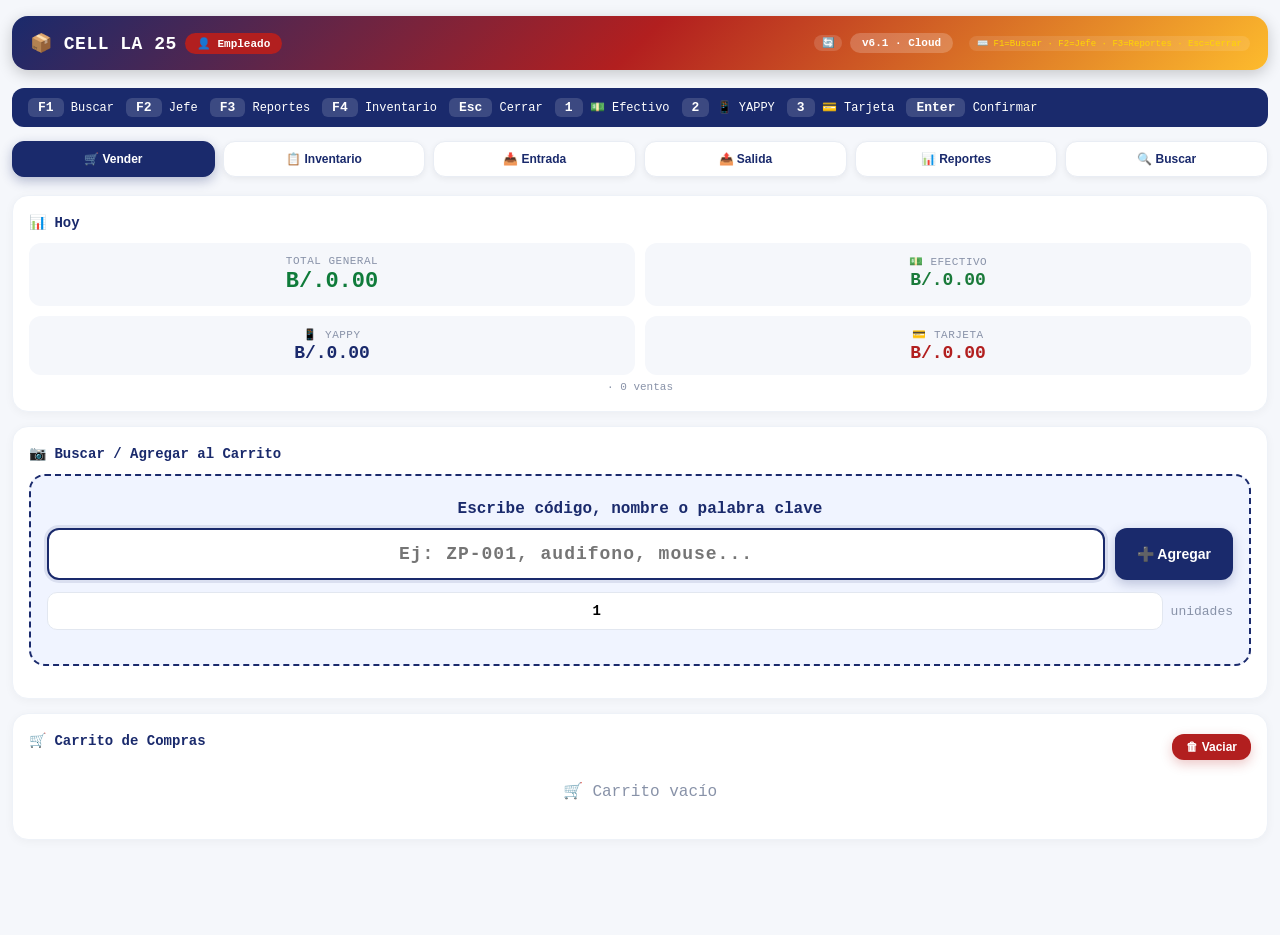
==== index.html @ b4113fc0 "Update print statement from 'Hello' to 'Goodbye'" ====
<!DOCTYPE html>
<html lang="es">
<head>
    <meta charset="UTF-8" />
    <meta name="viewport" content="width=device-width, initial-scale=1.0, maximum-scale=1.0, user-scalable=yes" />
    <title>CELL LA 25 - Sistema de Inventario</title>
    <link rel="stylesheet" href="style.css" />
</head>
<body>

    <div class="header">
        <div style="display:flex;align-items:center;flex-wrap:wrap;">
            <h1>📦 CELL LA 25</h1>
            <span class="mode-badge" id="modeBadge" onclick="toggleModo()">👤 Empleado</span>
        </div>
        <div style="display:flex;align-items:center;gap:8px;">
            <span class="sync-status" id="syncStatus">🔄</span>
            <span class="badge">v6.1 · Cloud</span>
            <span class="shortcuts-hint">⌨️ F1=Buscar · F2=Jefe · F3=Reportes · Esc=Cerrar</span>
        </div>
    </div>

    <!-- Shortcuts help -->
    <div class="shortcuts-help" id="shortcutsHelp">
        <span><span class="key">F1</span> Buscar</span>
        <span><span class="key">F2</span> Jefe</span>
        <span><span class="key">F3</span> Reportes</span>
        <span><span class="key">F4</span> Inventario</span>
        <span><span class="key">Esc</span> Cerrar</span>
        <span><span class="key">1</span> 💵 Efectivo</span>
        <span><span class="key">2</span> 📱 YAPPY</span>
        <span><span class="key">3</span> 💳 Tarjeta</span>
        <span><span class="key">Enter</span> Confirmar</span>
    </div>

    <div class="nav" id="mainNav">
        <button class="active" data-panel="panel-venta">🛒 Vender</button>
        <button data-panel="panel-inventario">📋 Inventario</button>
        <button data-panel="panel-entrada">📥 Entrada</button>
        <button data-panel="panel-salida">📤 Salida</button>
        <button data-panel="panel-reportes">📊 Reportes</button>
        <button data-panel="panel-buscar">🔍 Buscar</button>
    </div>

    <div class="toast" id="toast"></div>

    <!-- ====== TICKETS ====== -->
    <div class="ticket" id="ticket">
        <div id="ticketContent">
            <div class="center">
                <div class="titulo-principal">COMPROBANTE AUXILIAR</div>
                <div class="titulo-principal">DE FACTURA ELECTRÓNICA</div>
                <div style="font-size:13px;font-weight:700;margin-top:2px;">FACTURA DE OPERACIÓN INTERNA</div>
                <div style="font-size:16px;font-weight:700;margin-top:4px;">CELL LA 25</div>
                <div class="small">URB. NUEVO TOCUMEN,</div>
                <div class="small">CARRET. INTERAMERICANA</div>
                <div class="small">P.H. LA 25 PLAZA, LOCAL A 10.</div>
                <div class="small ruc-line">RUC: E-8-166991 DV: 41</div>
            </div>
            <div class="line"></div>
            <div class="fila"><span class="izq">Tipo cliente:</span><span class="der">Consumidor final</span></div>
            <div class="fila"><span class="izq">Nombre:</span><span class="der" id="ticketCliente">Consumidor Final</span></div>
            <div class="line"></div>
            <div class="fila"><span class="izq">No.</span><span class="der" id="ticketNo">2222/002</span></div>
            <div class="fila"><span class="izq">Sucursal/Punto:</span><span class="der">28</span></div>
            <div class="fila"><span class="izq">Fecha:</span><span class="der" id="ticketFecha"></span></div>
            <div class="fila"><span class="izq">Hora:</span><span class="der" id="ticketHora"></span></div>
            <div class="line"></div>
            <div id="ticketItems"></div>
            <div class="line"></div>
            <div class="fila" style="font-weight:700;font-size:15px;"><span class="izq">SUBTOTAL</span><span class="der" id="ticketSubtotal">B/.0.00</span></div>
            <div class="fila impuesto-line"><span id="ticketImpuestoLabel">Impuesto 7.00%</span><span id="ticketImpuesto">B/.0.00</span></div>
            <div class="line-doble"></div>
            <div class="fila total"><span class="izq">TOTAL</span><span class="der" id="ticketTotal">B/.0.00</span></div>
            <div class="line"></div>
            <div class="fila"><span class="izq" id="ticketPagoLabel">EFECTIVO</span><span class="der" id="ticketPagoMonto">B/.0.00</span></div>
            <div class="line"></div>
            <div class="gracias">Gracias por su visita！</div>
        </div>
    </div>

    <!-- TICKET RESPALDO -->
    <div class="ticket" id="ticketRespaldo">
        <div id="ticketRespaldoContent">
            <div class="center">
                <div class="titulo-principal">COMPROBANTE AUXILIAR</div>
                <div class="titulo-principal">DE FACTURA ELECTRÓNICA</div>
                <div style="font-size:13px;font-weight:700;margin-top:2px;">FACTURA DE OPERACIÓN INTERNA</div>
                <div style="font-size:16px;font-weight:700;margin-top:4px;">CELL LA 25</div>
                <div class="small">URB. NUEVO TOCUMEN,</div>
                <div class="small">CARRET. INTERAMERICANA</div>
                <div class="small">P.H. LA 25 PLAZA, LOCAL A 10.</div>
                <div class="small ruc-line">RUC: E-8-166991 DV: 41</div>
            </div>
            <div class="line"></div>
            <div class="fila"><span class="izq">Tipo cliente:</span><span class="der">Consumidor final</span></div>
            <div class="fila"><span class="izq">Nombre:</span><span class="der" id="ticketRespaldoCliente">Consumidor Final</span></div>
            <div class="line"></div>
            <div class="fila"><span class="izq">No.</span><span class="der" id="ticketRespaldoNo">2222/002</span></div>
            <div class="fila"><span class="izq">Sucursal/Punto:</span><span class="der">28</span></div>
            <div class="fila"><span class="izq">Fecha:</span><span class="der" id="ticketRespaldoFecha"></span></div>
            <div class="fila"><span class="izq">Hora:</span><span class="der" id="ticketRespaldoHora"></span></div>
            <div class="line"></div>
            <div id="ticketRespaldoItems"></div>
            <div class="line"></div>
            <div class="fila" style="font-weight:700;font-size:15px;"><span class="izq">SUBTOTAL</span><span class="der" id="ticketRespaldoSubtotal">B/.0.00</span></div>
            <div class="fila impuesto-line"><span id="ticketRespaldoImpuestoLabel">Impuesto 7.00%</span><span id="ticketRespaldoImpuesto">B/.0.00</span></div>
            <div class="line-doble"></div>
            <div class="fila total"><span class="izq">TOTAL</span><span class="der" id="ticketRespaldoTotal">B/.0.00</span></div>
            <div class="line"></div>
            <div class="fila"><span class="izq" id="ticketRespaldoPagoLabel">EFECTIVO</span><span class="der" id="ticketRespaldoPagoMonto">B/.0.00</span></div>
            <div class="line"></div>
            <div class="gracias">Gracias por su visita！</div>
        </div>
    </div>

    <!-- ====== MODALES ====== -->
    <div class="modal-overlay" id="modalPago">
        <div class="modal">
            <h3>💳 Finalizar Compra</h3>
            <label>Selecciona el método de pago</label>
            <select id="pagoSelect">
                <option value="EFECTIVO">EFECTIVO</option>
                <option value="YAPPY">YAPPY</option>
                <option value="TARJETA DE CRÉDITO">TARJETA DE CRÉDITO</option>
            </select>
            <label>Impuesto (IVA)</label>
            <select id="tasaImpuestoSelect">
                <option value="0">0%</option>
                <option value="7" selected>7%</option>
            </select>
            <div style="margin-top:12px;padding:10px;background:#f5f7fb;border-radius:10px;">
                <div style="display:flex;justify-content:space-between;font-size:14px;">
                    <span>Total a pagar:</span>
                    <span id="modalTotalPago" style="font-weight:700;font-size:18px;">B/.0.00</span>
                </div>
                <div style="display:flex;justify-content:space-between;font-size:12px;color:#8892a8;margin-top:4px;">
                    <span>Artículos: <span id="modalCantidadItems">0</span></span>
                </div>
            </div>
            <div class="btn-group">
                <button class="btn btn-success" id="pagoConfirmar">✅ Confirmar Venta</button>
                <button class="btn btn-outline" id="pagoCancelar">Cancelar</button>
            </div>
            <div style="margin-top:10px;font-size:11px;color:#8892a8;text-align:center;">
                ⌨️ Presiona <strong>1</strong> (Efectivo) · <strong>2</strong> (YAPPY) · <strong>3</strong> (Tarjeta)
            </div>
        </div>
    </div>

    <div class="modal-overlay" id="modalEditar">
        <div class="modal">
            <h3>✏️ Editar Producto</h3>
            <label>Código</label>
            <input id="editCodigo" readonly style="background:#f0f2f6;">
            <label>Nombre</label>
            <input id="editNombre">
            <label>Precio (venta)</label>
            <input id="editPrecio" type="number" step="0.01">
            <label>Costo</label>
            <input id="editCosto" type="number" step="0.01">
            <label>Stock</label>
            <input id="editStock" type="number" step="1">
            <label>Stock Mínimo (Alerta)</label>
            <input id="editMinimo" type="number" step="1" value="3">
            <div class="btn-group">
                <button class="btn btn-success" id="editGuardar">💾 Guardar</button>
                <button class="btn btn-danger" id="editEliminar">🗑 Eliminar</button>
                <button class="btn btn-outline" id="editCancelar">Cancelar</button>
            </div>
        </div>
    </div>

    <div class="modal-overlay" id="modalAgregar">
        <div class="modal">
            <h3>➕ Agregar Producto</h3>
            <label>Código (deja vacío para auto-generar)</label>
            <input id="agregarCodigo" placeholder="Ej: 1234567890123 o ZP-999">
            <label>Nombre *</label>
            <input id="agregarNombre" placeholder="Nombre del producto">
            <label>Precio (venta) *</label>
            <input id="agregarPrecio" type="number" step="0.01" placeholder="0.00">
            <label>Costo *</label>
            <input id="agregarCosto" type="number" step="0.01" placeholder="0.00">
            <label>Stock *</label>
            <input id="agregarStock" type="number" step="1" placeholder="0">
            <label>Stock Mínimo (Alerta)</label>
            <input id="agregarMinimo" type="number" step="1" value="3">
            <div class="btn-group">
                <button class="btn btn-success" id="agregarGuardar">💾 Guardar</button>
                <button class="btn btn-outline" id="agregarCancelar">Cancelar</button>
            </div>
        </div>
    </div>

    <div class="modal-overlay" id="modalJefe">
        <div class="modal">
            <h3>🔐 Modo Jefe</h3>
            <label>Ingresa la contraseña</label>
            <input type="password" id="jefePassword" placeholder="Contraseña">
            <div class="btn-group">
                <button class="btn btn-success" id="jefeConfirmar">🔓 Desbloquear</button>
                <button class="btn btn-outline" id="jefeCancelar">Cancelar</button>
            </div>
        </div>
    </div>

    <div class="modal-overlay" id="modalPrintSelector">
        <div class="modal">
            <h3>🖨️ Imprimir Factura</h3>
            <p style="font-size:14px; margin-bottom: 16px;">Selecciona qué copia quieres imprimir:</p>
            <div class="btn-group" style="flex-direction: column; gap: 12px;">
                <button class="btn btn-primary" id="printClienteBtn" style="width:100%; padding: 14px;">🧾 Cliente (Original)</button>
                <button class="btn btn-success" id="printRespaldoBtn" style="width:100%; padding: 14px;">📋 Resguardo (Copia)</button>
                <button class="btn btn-danger" id="printCancelBtn" style="width:100%; padding: 14px;">❌ Cancelar</button>
            </div>
        </div>
    </div>

    <div class="modal-overlay" id="modalDevolucion">
        <div class="modal">
            <h3>🔄 Devolución / Reembolso</h3>
            <label>Selecciona la venta a devolver</label>
            <select id="devolucionVentaSelect" style="width:100%;padding:10px;border:1.5px solid #e2e7f0;border-radius:10px;font-size:14px;margin-top:4px;background:#fafbfc;"></select>
            <div id="devolucionItems" style="margin-top:12px;"></div>
            <label>Motivo de devolución</label>
            <input id="devolucionMotivo" placeholder="Ej: Producto defectuoso, Cliente cambió de opinión..." style="width:100%;padding:10px;border:1.5px solid #e2e7f0;border-radius:10px;font-size:14px;margin-top:4px;">
            <div class="btn-group" style="margin-top:16px;">
                <button class="btn btn-danger" id="devolucionConfirmar">🔄 Confirmar Devolución</button>
                <button class="btn btn-outline" id="devolucionCancelar">Cancelar</button>
            </div>
        </div>
    </div>

    <div class="modal-overlay" id="modalExportar">
        <div class="modal">
            <h3>📤 Exportar Datos</h3>
            <p style="font-size:14px;margin-bottom:16px;">Selecciona qué datos quieres exportar:</p>
            <div style="display:flex;flex-direction:column;gap:10px;">
                <button class="btn btn-primary" id="exportarProductos">📦 Exportar Productos (CSV)</button>
                <button class="btn btn-primary" id="exportarVentas">📊 Exportar Ventas (CSV)</button>
                <button class="btn btn-primary" id="exportarStock">⚠️ Exportar Stock Crítico (CSV)</button>
                <button class="btn btn-success" id="exportarBackup">💾 Backup completo (JSON)</button>
            </div>
            <div style="margin-top:12px;font-size:11px;color:#8892a8;text-align:center;">
                Los archivos se descargarán automáticamente
            </div>
            <div class="btn-group" style="margin-top:16px;">
                <button class="btn btn-outline" id="exportarCancelar">Cerrar</button>
            </div>
        </div>
    </div>

    <!-- ====== PANELS ====== -->
    <div class="panel active" id="panel-venta">
        <div class="card">
            <div class="card-title">📊 Hoy</div>
            <div class="stats-grid" id="statsGrid">
                <div class="stat-item total"><div class="label">Total General</div><div class="value" id="statsTotal">B/.0.00</div></div>
                <div class="stat-item efectivo"><div class="label">💵 Efectivo</div><div class="value" id="statsEfectivo">B/.0.00</div></div>
                <div class="stat-item yappy"><div class="label">📱 YAPPY</div><div class="value" id="statsYappy">B/.0.00</div></div>
                <div class="stat-item tarjeta"><div class="label">💳 Tarjeta</div><div class="value" id="statsTarjeta">B/.0.00</div></div>
            </div>
            <div style="text-align:center;margin-top:6px;font-size:11px;color:#8892a8;">
                <span id="statsFecha"></span> · <span id="statsVentasCount">0</span> ventas
            </div>
        </div>
        <div class="card">
            <div class="card-title">📷 Buscar / Agregar al Carrito</div>
            <div class="scan-area">
                <p style="color:#1a2a6c;font-weight:700;margin-bottom:10px;">Escribe código, nombre o palabra clave</p>
                <div class="input-group">
                    <input type="text" id="scanInput" placeholder="Ej: ZP-001, audifono, mouse..." autofocus style="flex:1;">
                    <button class="btn btn-primary" id="btnAgregarCarrito" style="flex:0 0 auto;">➕ Agregar</button>
                </div>
                <div style="margin-top:8px;display:flex;gap:8px;flex-wrap:wrap;">
                    <input type="number" id="ventaCantidad" value="1" min="1" style="flex:1;padding:10px;border:1.5px solid #e2e7f0;border-radius:10px;font-size:14px;width:60px;font-family:'Courier New',monospace;">
                    <span style="font-size:13px;color:#8892a8;align-self:center;">unidades</span>
                </div>
                <div id="searchResults" class="search-results"></div>
            </div>
            <div id="scanResult" class="scan-result" style="display:none;">
                <div id="productoEncontrado"></div>
                <div class="flex mt-8"><button class="btn btn-success" id="btnAgregarCarritoDirecto" style="flex:1;">➕ Agregar al Carrito</button><button class="btn btn-outline" id="btnVenderCancel">Cancelar</button></div>
            </div>
        </div>
        <div class="card">
            <div class="flex-between">
                <div class="card-title">🛒 Carrito de Compras</div>
                <button class="btn btn-danger btn-sm" id="btnVaciarCarrito">🗑 Vaciar</button>
            </div>
            <div id="carritoLista"><div class="carrito-vacio">🛒 Carrito vacío</div></div>
            <div id="carritoResumen" style="display:none;">
                <div class="carrito-total"><span>Total</span><span id="carritoTotal">B/.0.00</span></div>
                <div style="display:flex;gap:10px;margin-top:10px;">
                    <button class="btn btn-success" id="btnFinalizarCompra" style="flex:2;">💳 Finalizar Compra</button>
                </div>
            </div>
        </div>
    </div>

    <div class="panel" id="panel-inventario">
        <div class="card">
            <div class="flex-between">
                <div class="card-title">📊 Resumen</div>
                <div><span class="badge-stock alto" id="totalProductos">0</span> <span class="text-muted">productos</span></div>
            </div>
            <div style="font-size:13px;display:flex;gap:16px;flex-wrap:wrap;">
                <span>💰 Valor: <strong id="valorTotal">B/.0.00</strong></span>
                <span>📦 <span id="totalUnidades">0</span> uds.</span>
                <span>⚠️ <span id="totalCriticos">0</span> críticos</span>
            </div>
        </div>
        <div class="card">
            <div class="flex-between">
                <div class="card-title">📦 Inventario</div>
                <div style="display:flex;gap:8px;">
                    <button class="btn btn-primary btn-sm" id="btnExportar">📤 Exportar</button>
                    <button class="btn btn-success btn-sm" id="btnAbrirAgregar">➕ Agregar</button>
                </div>
            </div>
            <div class="table-wrap">
                <table>
                    <thead><tr><th>Código</th><th>Producto</th><th style="text-align:center;">Stock</th><th style="text-align:center;">Mínimo</th><th style="text-align:right;">Precio</th><th style="text-align:center;">✏️</th></tr></thead>
                    <tbody id="inventarioBody"></tbody>
                </table>
            </div>
        </div>
    </div>

    <div class="panel" id="panel-entrada">
        <div class="card">
            <div class="card-title">📥 Entrada</div>
            <div class="input-group">
                <input type="text" id="entradaCodigo" placeholder="Código">
                <input type="number" id="entradaCantidad" placeholder="Cantidad" value="1" min="1">
            </div>
            <button class="btn btn-success btn-block" id="btnEntrada">✅ Agregar Stock</button>
        </div>
        <div class="card">
            <div class="card-title">📋 Movimientos</div>
            <div id="movimientosLista" class="text-muted" style="padding:6px 0;">Sin movimientos</div>
        </div>
    </div>

    <div class="panel" id="panel-salida">
        <div class="card">
            <div class="card-title">📤 Salida / Ajuste</div>
            <div class="input-group">
                <input type="text" id="salidaCodigo" placeholder="Código">
                <input type="number" id="salidaCantidad" placeholder="Cantidad" value="1" min="1">
            </div>
            <button class="btn btn-danger btn-block" id="btnSalida">➖ Quitar Stock</button>
        </div>
        <div class="card">
            <div class="flex-between">
                <div class="card-title">🔄 Devoluciones</div>
                <button class="btn btn-warning btn-sm" id="btnAbrirDevolucion">➕ Nueva Devolución</button>
            </div>
            <div id="devolucionesLista" class="text-muted" style="padding:6px 0;">Sin devoluciones</div>
        </div>
    </div>

    <div class="panel" id="panel-reportes">
        <div class="card">
            <div class="card-title">📊 Reportes</div>
            <div class="reporte-filtros">
                <select id="reportePeriodo">
                    <option value="hoy">Hoy</option>
                    <option value="semana">Esta semana</option>
                    <option value="mes">Este mes</option>
                    <option value="trimestre">Este trimestre</option>
                    <option value="anio">Este año</option>
                    <option value="todo">Todo</option>
                </select>
                <button class="btn btn-primary" id="btnActualizarReporte">🔄 Actualizar</button>
                <button class="btn btn-success btn-sm" id="btnExportarReporte">📤 Exportar</button>
            </div>
            <div id="reporteContenido">
                <div class="text-muted" style="padding:20px;text-align:center;">Selecciona un período y actualiza</div>
            </div>
        </div>
    </div>

    <div class="panel" id="panel-buscar">
        <div class="card">
            <div class="card-title">🔍 Buscar</div>
            <div class="input-group"><input type="text" id="buscarInput" placeholder="Nombre o código..."></div>
            <div id="buscarResultados" class="text-muted" style="padding:6px 0;">Escribe para buscar</div>
        </div>
    </div>

    <script type="module" src="supabase.js"></script>
    <script type="module" src="inventory.js"></script>
    <script type="module" src="cart.js"></script>
    <script type="module" src="report.js"></script>
    <script type="module" src="devoluciones.js"></script>
    <script type="module" src="app.js"></script>

</body>
</html>
---- style.css ----
/* ====== RESET Y BASE ====== */
* {
    margin: 0;
    padding: 0;
    box-sizing: border-box;
}
body {
    font-family: 'Courier New', monospace;
    background: #f5f7fb;
    padding: 16px 12px 80px 12px;
    min-height: 100vh;
}

/* ====== HEADER ====== */
.header {
    display: flex;
    justify-content: space-between;
    align-items: center;
    background: linear-gradient(135deg, #1a2a6c 0%, #b21f1f 50%, #fdbb2d 100%);
    padding: 16px 18px;
    border-radius: 16px;
    color: white;
    margin-bottom: 18px;
    box-shadow: 0 4px 15px rgba(0, 0, 0, 0.2);
}
.header h1 {
    font-size: 18px;
    font-weight: 700;
    letter-spacing: 0.5px;
}
.header .badge {
    background: rgba(255, 255, 255, 0.2);
    padding: 4px 12px;
    border-radius: 30px;
    font-size: 11px;
    font-weight: 600;
}
.header .mode-badge {
    background: #b21f1f;
    padding: 4px 12px;
    border-radius: 30px;
    font-size: 11px;
    font-weight: 600;
    cursor: pointer;
    margin-left: 8px;
}
.header .mode-badge.jefe {
    background: #0f7b3a;
}
.header .sync-status {
    font-size: 10px;
    background: rgba(255, 255, 255, 0.15);
    padding: 2px 8px;
    border-radius: 20px;
    margin-left: 8px;
}
.header .sync-status.online {
    background: #0f7b3a;
}
.header .sync-status.offline {
    background: #b21f1f;
}
.header .shortcuts-hint {
    font-size: 9px;
    background: rgba(255, 255, 255, 0.1);
    padding: 2px 8px;
    border-radius: 20px;
    margin-left: 8px;
    color: #ffd700;
    display: none;
}
@media (min-width: 768px) {
    .header .shortcuts-hint {
        display: inline;
    }
}

/* ====== NAV ====== */
.nav {
    display: flex;
    gap: 8px;
    flex-wrap: wrap;
    margin-bottom: 18px;
}
.nav button {
    flex: 1;
    min-width: 60px;
    padding: 10px 6px;
    border: none;
    border-radius: 12px;
    background: white;
    color: #1a2a6c;
    font-weight: 600;
    font-size: 12px;
    box-shadow: 0 2px 6px rgba(0, 0, 0, 0.06);
    cursor: pointer;
    border: 1px solid #e9edf4;
    transition: 0.2s;
}
.nav button.active {
    background: #1a2a6c;
    color: white;
    border-color: #1a2a6c;
    box-shadow: 0 4px 12px rgba(26, 42, 108, 0.3);
}

/* ====== PANELS ====== */
.panel {
    display: none;
    animation: fadeUp 0.25s ease;
}
.panel.active {
    display: block;
}
@keyframes fadeUp {
    0% {
        opacity: 0;
        transform: translateY(12px);
    }
    100% {
        opacity: 1;
        transform: translateY(0);
    }
}

/* ====== CARDS ====== */
.card {
    background: white;
    border-radius: 16px;
    padding: 18px 16px;
    margin-bottom: 14px;
    box-shadow: 0 2px 10px rgba(0, 0, 0, 0.04);
    border: 1px solid #eef2f8;
}
.card-title {
    font-size: 14px;
    font-weight: 700;
    color: #1a2a6c;
    margin-bottom: 12px;
    display: flex;
    align-items: center;
    gap: 8px;
}

/* ====== INPUTS ====== */
.input-group {
    display: flex;
    gap: 10px;
    flex-wrap: wrap;
    margin-bottom: 12px;
}
.input-group input,
.input-group select {
    flex: 1;
    min-width: 140px;
    padding: 12px 14px;
    border: 1.5px solid #e2e7f0;
    border-radius: 12px;
    font-size: 15px;
    background: #fafbfc;
    outline: none;
    transition: 0.2s;
}
.input-group input:focus,
.input-group select:focus {
    border-color: #1a2a6c;
    background: white;
    box-shadow: 0 0 0 3px rgba(26, 42, 108, 0.1);
}

/* ====== BUTTONS ====== */
.btn {
    padding: 12px 22px;
    border: none;
    border-radius: 12px;
    font-weight: 700;
    font-size: 14px;
    cursor: pointer;
    transition: 0.2s;
    background: #eef2f8;
    color: #1a2a6c;
}
.btn:active {
    transform: scale(0.96);
}
.btn-primary {
    background: #1a2a6c;
    color: white;
    box-shadow: 0 4px 12px rgba(26, 42, 108, 0.25);
}
.btn-success {
    background: #0f7b3a;
    color: white;
    box-shadow: 0 4px 12px rgba(15, 123, 58, 0.25);
}
.btn-danger {
    background: #b21f1f;
    color: white;
    box-shadow: 0 4px 12px rgba(178, 31, 31, 0.25);
}
.btn-warning {
    background: #d48c1c;
    color: white;
    box-shadow: 0 4px 12px rgba(212, 140, 28, 0.25);
}
.btn-outline {
    background: transparent;
    border: 1.5px solid #1a2a6c;
    color: #1a2a6c;
}
.btn-sm {
    padding: 6px 14px;
    font-size: 12px;
}
.btn-block {
    width: 100%;
    justify-content: center;
    display: flex;
}
.btn:disabled {
    opacity: 0.5;
    cursor: not-allowed;
}

/* ====== FLEX ====== */
.flex {
    display: flex;
    gap: 10px;
    flex-wrap: wrap;
    align-items: center;
}
.flex-between {
    display: flex;
    justify-content: space-between;
    align-items: center;
    flex-wrap: wrap;
    gap: 8px;
}
.gap-8 {
    gap: 8px;
}
.mt-8 {
    margin-top: 8px;
}
.mb-8 {
    margin-bottom: 8px;
}
.w-full {
    width: 100%;
}
.text-center {
    text-align: center;
}
.text-muted {
    color: #8892a8;
    font-size: 12px;
}
.text-success {
    color: #0f7b3a;
    font-weight: 700;
}
.text-danger {
    color: #b21f1f;
    font-weight: 700;
}

/* ====== TABLES ====== */
.table-wrap {
    overflow-x: auto;
    -webkit-overflow-scrolling: touch;
    margin: 8px 0 4px 0;
    border-radius: 12px;
    border: 1px solid #eef2f8;
}
table {
    width: 100%;
    border-collapse: collapse;
    font-size: 13px;
    min-width: 500px;
}
th {
    background: #f5f7fb;
    text-align: left;
    padding: 10px 10px;
    font-weight: 700;
    color: #1a2a6c;
    border-bottom: 2px solid #e2e7f0;
    font-size: 11px;
    text-transform: uppercase;
    letter-spacing: 0.3px;
    white-space: nowrap;
}
td {
    padding: 9px 10px;
    border-bottom: 1px solid #eef2f8;
    vertical-align: middle;
}

/* ====== BADGES ====== */
.badge-stock {
    display: inline-block;
    padding: 2px 12px;
    border-radius: 30px;
    font-size: 12px;
    font-weight: 700;
}
.badge-stock.alto {
    background: #e1f5e8;
    color: #0f7b3a;
}
.badge-stock.medio {
    background: #fff3d6;
    color: #b27c1a;
}
.badge-stock.bajo {
    background: #fde1e1;
    color: #b21f1f;
}
.badge-stock.critico {
    background: #b21f1f;
    color: white;
    animation: pulse 1.5s ease-in-out infinite;
}
@keyframes pulse {
    0%,
    100% {
        opacity: 1;
    }
    50% {
        opacity: 0.5;
    }
}
.codigo-badge {
    background: #eef2f8;
    padding: 2px 10px;
    border-radius: 30px;
    font-family: monospace;
    font-size: 11px;
    color: #1a2a6c;
}

/* ====== SCAN AREA ====== */
.scan-area {
    background: #f0f4ff;
    border: 2px dashed #1a2a6c;
    border-radius: 16px;
    padding: 24px 16px;
    text-align: center;
    margin-bottom: 14px;
}
.scan-area input {
    width: 100%;
    padding: 14px;
    font-size: 18px;
    text-align: center;
    border: 2px solid #1a2a6c;
    border-radius: 12px;
    background: white;
    font-weight: 600;
    letter-spacing: 1px;
    font-family: 'Courier New', monospace;
}
.scan-area .search-results {
    margin-top: 10px;
    max-height: 200px;
    overflow-y: auto;
    text-align: left;
}
.scan-area .search-results .result-item {
    padding: 8px 12px;
    border-bottom: 1px solid #eef2f8;
    cursor: pointer;
    display: flex;
    justify-content: space-between;
    align-items: center;
    border-radius: 8px;
    transition: 0.15s;
}
.scan-area .search-results .result-item:hover {
    background: #eef2f8;
}
.scan-area .search-results .result-item .nombre {
    font-weight: 600;
    font-size: 14px;
}
.scan-area .search-results .result-item .detalle {
    font-size: 12px;
    color: #8892a8;
}
.scan-area .search-results .sin-resultados {
    padding: 12px;
    color: #8892a8;
    text-align: center;
    font-size: 13px;
}
.scan-result {
    background: #f8faff;
    border-radius: 12px;
    padding: 16px;
    margin-top: 12px;
    border-left: 4px solid #1a2a6c;
}

/* ====== TOAST ====== */
.toast {
    position: fixed;
    bottom: 20px;
    left: 50%;
    transform: translateX(-50%);
    background: #1a2a6c;
    color: white;
    padding: 14px 28px;
    border-radius: 40px;
    font-weight: 600;
    font-size: 14px;
    box-shadow: 0 8px 30px rgba(0, 0, 0, 0.25);
    z-index: 999;
    opacity: 0;
    transition: 0.3s;
    pointer-events: none;
    max-width: 90%;
    text-align: center;
}
.toast.show {
    opacity: 1;
    transform: translateX(-50%) translateY(0);
}
.toast.success {
    background: #0f7b3a;
}
.toast.error {
    background: #b21f1f;
}

/* ====== MODALS ====== */
.modal-overlay {
    display: none;
    position: fixed;
    top: 0;
    left: 0;
    width: 100%;
    height: 100%;
    background: rgba(0, 0, 0, 0.5);
    z-index: 1000;
    justify-content: center;
    align-items: center;
    padding: 20px;
}
.modal-overlay.active {
    display: flex;
}
.modal {
    background: white;
    border-radius: 20px;
    padding: 24px 20px;
    max-width: 500px;
    width: 100%;
    max-height: 90vh;
    overflow-y: auto;
    box-shadow: 0 20px 60px rgba(0, 0, 0, 0.3);
    animation: fadeUp 0.2s ease;
}
.modal h3 {
    font-size: 18px;
    color: #1a2a6c;
    margin-bottom: 16px;
}
.modal label {
    font-size: 13px;
    font-weight: 600;
    color: #1a2a6c;
    display: block;
    margin-top: 10px;
}
.modal input,
.modal select {
    width: 100%;
    padding: 10px 14px;
    border: 1.5px solid #e2e7f0;
    border-radius: 12px;
    font-size: 15px;
    margin-top: 4px;
    background: #fafbfc;
    outline: none;
}
.modal input:focus,
.modal select:focus {
    border-color: #1a2a6c;
    background: white;
}
.modal .btn-group {
    display: flex;
    gap: 10px;
    margin-top: 18px;
}
.modal .btn-group .btn {
    flex: 1;
}
.edit-btn {
    background: none;
    border: none;
    color: #1a2a6c;
    font-size: 16px;
    cursor: pointer;
    padding: 4px 8px;
    border-radius: 8px;
    transition: 0.2s;
}
.edit-btn:hover {
    background: #eef2f8;
}
.edit-btn.disabled {
    opacity: 0.3;
    cursor: not-allowed;
}

/* ====== TICKET ====== */
.ticket {
    display: none;
    background: white;
    padding: 16px 14px 10px 14px;
    font-family: 'Courier New', monospace;
    font-size: 14px;
    line-height: 2.0;
    max-width: 320px;
    margin: 0 auto;
    border: 1px solid #ddd;
    border-radius: 4px;
}
.ticket .center {
    text-align: center;
}
.ticket .line {
    border-top: 1px dashed #999;
    margin: 6px 0;
}
.ticket .line-doble {
    border-top: 2px solid #333;
    margin: 6px 0;
}
.ticket .total {
    font-size: 18px;
    font-weight: 700;
}
.ticket .small {
    font-size: 11px;
    color: #555;
}
.ticket .fila {
    display: flex;
    justify-content: space-between;
    padding: 2px 0;
}
.ticket .fila .izq {
    flex: 1;
}
.ticket .fila .der {
    text-align: right;
    white-space: nowrap;
}
.ticket .impuesto-line {
    display: flex;
    justify-content: space-between;
    font-size: 13px;
}
.ticket .gracias {
    text-align: center;
    font-size: 14px;
    font-weight: 600;
    margin-top: 4px;
}
.ticket .titulo-principal {
    font-size: 15px;
    font-weight: 700;
    letter-spacing: 1px;
}
.ticket .ruc-line {
    font-size: 12px;
    font-weight: 700;
}

/* ====== CARRITO ====== */
.carrito-item {
    display: flex;
    justify-content: space-between;
    align-items: center;
    padding: 6px 0;
    border-bottom: 1px solid #f0f2f6;
    font-size: 13px;
    gap: 8px;
}
.carrito-item .info {
    flex: 1;
}
.carrito-item .acciones {
    display: flex;
    gap: 6px;
    align-items: center;
}
.carrito-item .acciones button {
    background: none;
    border: 1px solid #e2e7f0;
    border-radius: 6px;
    width: 28px;
    height: 28px;
    font-size: 16px;
    cursor: pointer;
    font-family: 'Courier New', monospace;
    display: flex;
    justify-content: center;
    align-items: center;
}
.carrito-item .acciones button:hover {
    background: #f0f2f5;
}
.carrito-item .acciones .eliminar {
    color: #b21f1f;
    border-color: #fde1e1;
}
.carrito-item .acciones .eliminar:hover {
    background: #fde1e1;
}
.carrito-total {
    font-size: 16px;
    font-weight: 700;
    padding: 10px 0;
    border-top: 2px solid #1a2a6c;
    margin-top: 6px;
    display: flex;
    justify-content: space-between;
}
.carrito-vacio {
    text-align: center;
    color: #8892a8;
    padding: 20px 0;
}

/* ====== ESTADÍSTICAS ====== */
.stats-grid {
    display: grid;
    grid-template-columns: 1fr 1fr;
    gap: 10px;
}
.stats-grid .stat-item {
    background: #f5f7fb;
    border-radius: 12px;
    padding: 12px 14px;
    text-align: center;
}
.stats-grid .stat-item .label {
    font-size: 11px;
    color: #8892a8;
    text-transform: uppercase;
    letter-spacing: 0.5px;
}
.stats-grid .stat-item .value {
    font-size: 18px;
    font-weight: 700;
    color: #1a2a6c;
    margin-top: 2px;
}
.stats-grid .stat-item.total .value {
    color: #0f7b3a;
    font-size: 22px;
}
.stats-grid .stat-item.efectivo .value {
    color: #1a7a3a;
}
.stats-grid .stat-item.yappy .value {
    color: #1a2a6c;
}
.stats-grid .stat-item.tarjeta .value {
    color: #b21f1f;
}

/* ====== REPORTES ====== */
.reporte-filtros {
    display: flex;
    gap: 10px;
    flex-wrap: wrap;
    margin-bottom: 12px;
}
.reporte-filtros select,
.reporte-filtros input {
    padding: 8px 12px;
    border: 1.5px solid #e2e7f0;
    border-radius: 10px;
    font-size: 13px;
    font-family: 'Courier New', monospace;
    background: #fafbfc;
}
.reporte-tabla {
    font-size: 12px;
    width: 100%;
    border-collapse: collapse;
}
.reporte-tabla th {
    background: #f5f7fb;
    text-align: left;
    padding: 6px 8px;
    font-weight: 700;
    color: #1a2a6c;
    border-bottom: 2px solid #e2e7f0;
    font-size: 10px;
    text-transform: uppercase;
}
.reporte-tabla td {
    padding: 6px 8px;
    border-bottom: 1px solid #eef2f8;
}
.reporte-tabla .total-row {
    background: #f5f7fb;
    font-weight: 700;
}
.reporte-resumen {
    display: grid;
    grid-template-columns: repeat(auto-fit, minmax(120px, 1fr));
    gap: 8px;
    margin-bottom: 12px;
}
.reporte-resumen .item {
    background: #f5f7fb;
    border-radius: 10px;
    padding: 10px 12px;
    text-align: center;
}
.reporte-resumen .item .label {
    font-size: 10px;
    color: #8892a8;
    text-transform: uppercase;
}
.reporte-resumen .item .value {
    font-size: 16px;
    font-weight: 700;
    color: #1a2a6c;
}

/* ====== DEVOLUCIONES ====== */
.devolucion-item {
    display: flex;
    justify-content: space-between;
    align-items: center;
    padding: 8px 0;
    border-bottom: 1px solid #f0f2f6;
}
.devolucion-item .info {
    flex: 1;
}
.devolucion-item .acciones {
    display: flex;
    gap: 8px;
}

/* ====== SHORTCUTS HELP ====== */
.shortcuts-help {
    display: none;
    background: #1a2a6c;
    color: white;
    padding: 12px 16px;
    border-radius: 12px;
    margin-bottom: 14px;
    font-size: 12px;
    flex-wrap: wrap;
    gap: 12px;
}
.shortcuts-help .key {
    background: rgba(255, 255, 255, 0.15);
    padding: 2px 10px;
    border-radius: 6px;
    font-family: monospace;
    font-size: 13px;
    font-weight: 700;
}
@media (min-width: 768px) {
    .shortcuts-help {
        display: flex;
    }
}

/* ====== PRINT ====== */
@page {
    margin: 4mm 3mm 3mm 3mm;
    size: 80mm auto;
}
@media print {
    body * {
        visibility: hidden;
    }
    .ticket,
    .ticket * {
        visibility: visible;
    }
    .ticket {
        display: block !important;
        position: absolute;
        left: 0;
        top: 0;
        width: 100%;
        max-width: 320px;
        padding: 10px 12px 6px 12px;
        margin: 0 auto;
        border: none;
        font-size: 14px;
        line-height: 1.9;
    }
    .ticket .total {
        font-size: 18px;
    }
    .ticket .small {
        font-size: 11px;
    }
    .ticket .titulo-principal {
        font-size: 15px;
    }
    .ticket .gracias {
        font-size: 14px;
    }
    .no-print {
        display: none !important;
    }
    #modalPrintSelector {
        display: none !important;
    }
    #modalPago {
        display: none !important;
    }
}

/* ====== RESPONSIVE ====== */
@media (max-width: 480px) {
    .header h1 {
        font-size: 15px;
    }
    .nav button {
        font-size: 10px;
        padding: 8px 4px;
        min-width: 48px;
    }
    .btn {
        font-size: 13px;
        padding: 10px 16px;
    }
    .input-group input,
    .input-group select {
        font-size: 14px;
        padding: 10px 12px;
    }
    .card {
        padding: 14px 12px;
    }
    table {
        font-size: 12px;
        min-width: 400px;
    }
    th,
    td {
        padding: 6px 8px;
    }
    .ticket {
        font-size: 13px;
        max-width: 290px;
        padding: 12px 10px 8px 10px;
    }
    .ticket .total {
        font-size: 16px;
    }
    .ticket .small {
        font-size: 10px;
    }
    .ticket .titulo-principal {
        font-size: 13px;
    }
    .ticket .gracias {
        font-size: 13px;
    }
    .carrito-item {
        font-size: 12px;
        flex-wrap: wrap;
    }
    .carrito-item .acciones {
        margin-left: auto;
    }
    .stats-grid {
        grid-template-columns: 1fr 1fr;
        gap: 6px;
    }
    .stats-grid .stat-item .value {
        font-size: 15px;
    }
    .stats-grid .stat-item.total .value {
        font-size: 18px;
    }
    .scan-area .search-results .result-item {
        font-size: 13px;
        padding: 6px 10px;
    }
    .reporte-resumen {
        grid-template-columns: 1fr 1fr;
    }
    .shortcuts-help {
        display: none !important;
    }
}
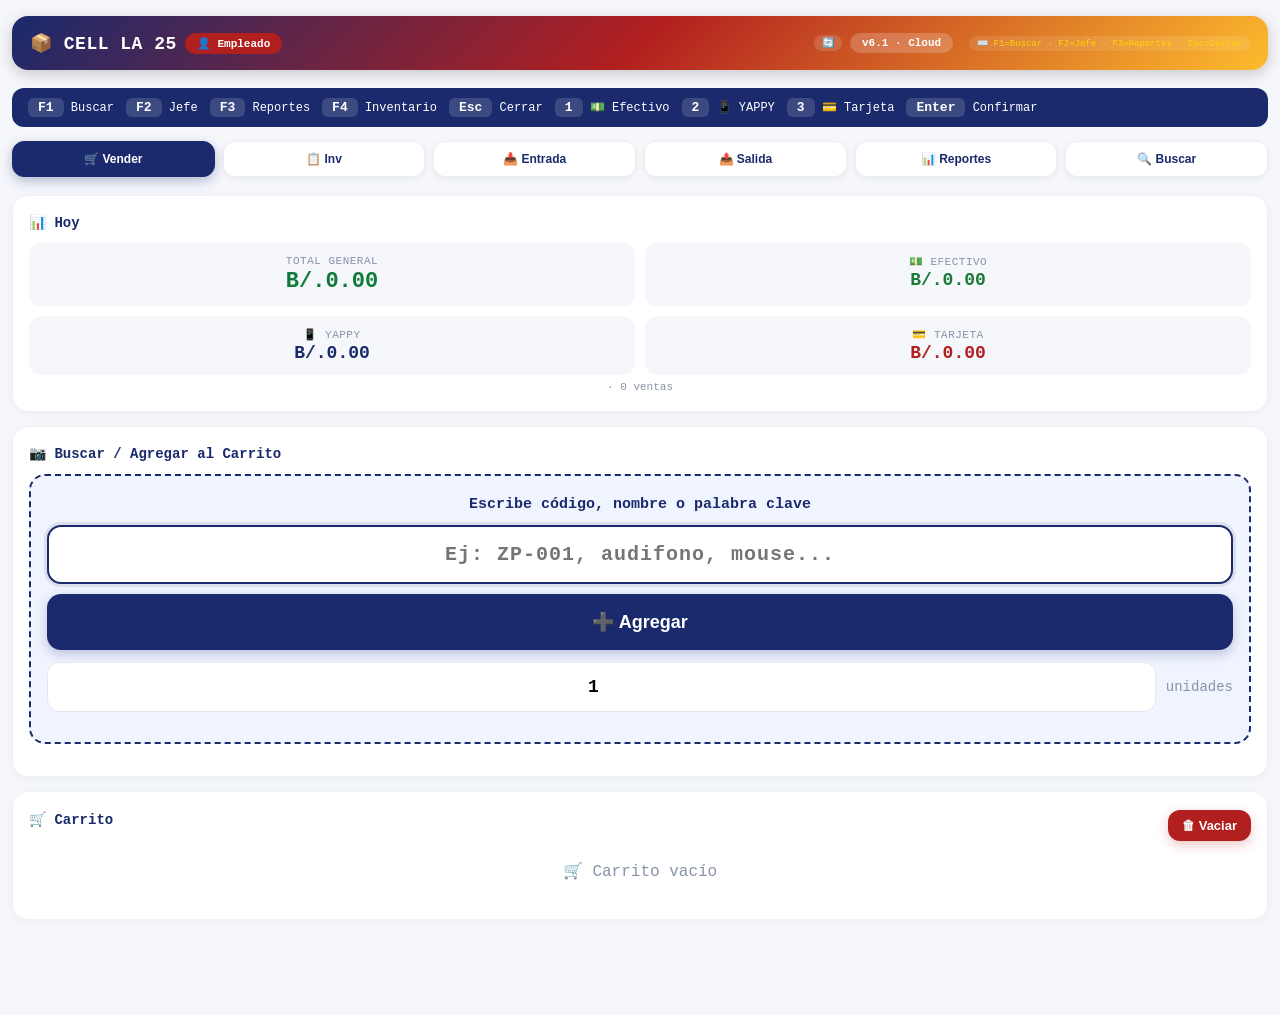
==== commit b45bddf4: "Update print statement from 'Hello' to 'Goodbye'" ====
--- a/index.html
+++ b/index.html
@@ -11,7 +11,7 @@
     <div class="header">
         <div style="display:flex;align-items:center;flex-wrap:wrap;">
             <h1>📦 CELL LA 25</h1>
-            <span class="mode-badge" id="modeBadge" onclick="toggleModo()">👤 Empleado</span>
+            <span class="mode-badge" id="modeBadge" onclick="window.toggleModo && toggleModo()">👤 Empleado</span>
         </div>
         <div style="display:flex;align-items:center;gap:8px;">
             <span class="sync-status" id="syncStatus">🔄</span>
@@ -35,7 +35,7 @@
 
     <div class="nav" id="mainNav">
         <button class="active" data-panel="panel-venta">🛒 Vender</button>
-        <button data-panel="panel-inventario">📋 Inventario</button>
+        <button data-panel="panel-inventario">📋 Inv</button>
         <button data-panel="panel-entrada">📥 Entrada</button>
         <button data-panel="panel-salida">📤 Salida</button>
         <button data-panel="panel-reportes">📊 Reportes</button>
@@ -79,7 +79,6 @@
         </div>
     </div>
 
-    <!-- TICKET RESPALDO -->
     <div class="ticket" id="ticketRespaldo">
         <div id="ticketRespaldoContent">
             <div class="center">
@@ -115,35 +114,40 @@
     </div>
 
     <!-- ====== MODALES ====== -->
+    <!-- MODAL PAGO - VERSIÓN TÁCTIL (BOTONES GRANDES) -->
     <div class="modal-overlay" id="modalPago">
         <div class="modal">
-            <h3>💳 Finalizar Compra</h3>
-            <label>Selecciona el método de pago</label>
-            <select id="pagoSelect">
-                <option value="EFECTIVO">EFECTIVO</option>
-                <option value="YAPPY">YAPPY</option>
-                <option value="TARJETA DE CRÉDITO">TARJETA DE CRÉDITO</option>
-            </select>
-            <label>Impuesto (IVA)</label>
-            <select id="tasaImpuestoSelect">
+            <h3 style="font-size:20px;">💳 Finalizar Compra</h3>
+            <div style="margin-top:12px;padding:14px;background:#f5f7fb;border-radius:12px;">
+                <div style="display:flex;justify-content:space-between;font-size:15px;">
+                    <span>Total a pagar:</span>
+                    <span id="modalTotalPago" style="font-weight:700;font-size:24px;color:#0f7b3a;">B/.0.00</span>
+                </div>
+                <div style="display:flex;justify-content:space-between;font-size:13px;color:#8892a8;margin-top:4px;">
+                    <span>Artículos: <span id="modalCantidadItems">0</span></span>
+                    <span>IVA: <span id="modalIvaDisplay">7%</span></span>
+                </div>
+            </div>
+
+            <label style="margin-top:10px;font-weight:600;font-size:14px;">Selecciona el método de pago:</label>
+            <div style="display:flex;flex-direction:column;gap:10px;margin-top:8px;">
+                <button class="btn btn-success pago-rapido" data-pago="EFECTIVO" style="padding:18px;font-size:20px;border-radius:14px;touch-action:manipulation;">💵 EFECTIVO</button>
+                <button class="btn btn-primary pago-rapido" data-pago="YAPPY" style="padding:18px;font-size:20px;border-radius:14px;touch-action:manipulation;">📱 YAPPY</button>
+                <button class="btn btn-warning pago-rapido" data-pago="TARJETA DE CRÉDITO" style="padding:18px;font-size:20px;border-radius:14px;touch-action:manipulation;">💳 TARJETA</button>
+            </div>
+
+            <label style="margin-top:12px;font-weight:600;font-size:14px;">Impuesto (IVA)</label>
+            <select id="tasaImpuestoSelect" style="width:100%;padding:12px;border:1.5px solid #e2e7f0;border-radius:12px;font-size:16px;margin-top:4px;background:#fafbfc;">
                 <option value="0">0%</option>
                 <option value="7" selected>7%</option>
             </select>
-            <div style="margin-top:12px;padding:10px;background:#f5f7fb;border-radius:10px;">
-                <div style="display:flex;justify-content:space-between;font-size:14px;">
-                    <span>Total a pagar:</span>
-                    <span id="modalTotalPago" style="font-weight:700;font-size:18px;">B/.0.00</span>
-                </div>
-                <div style="display:flex;justify-content:space-between;font-size:12px;color:#8892a8;margin-top:4px;">
-                    <span>Artículos: <span id="modalCantidadItems">0</span></span>
-                </div>
-            </div>
-            <div class="btn-group">
-                <button class="btn btn-success" id="pagoConfirmar">✅ Confirmar Venta</button>
-                <button class="btn btn-outline" id="pagoCancelar">Cancelar</button>
-            </div>
-            <div style="margin-top:10px;font-size:11px;color:#8892a8;text-align:center;">
-                ⌨️ Presiona <strong>1</strong> (Efectivo) · <strong>2</strong> (YAPPY) · <strong>3</strong> (Tarjeta)
+
+            <div style="margin-top:10px;font-size:12px;color:#8892a8;text-align:center;">
+                ⌨️ 1=Efectivo · 2=YAPPY · 3=Tarjeta
+            </div>
+
+            <div class="btn-group" style="margin-top:14px;">
+                <button class="btn btn-outline" id="pagoCancelar" style="padding:14px;font-size:16px;">Cancelar</button>
             </div>
         </div>
     </div>
@@ -197,7 +201,7 @@
         <div class="modal">
             <h3>🔐 Modo Jefe</h3>
             <label>Ingresa la contraseña</label>
-            <input type="password" id="jefePassword" placeholder="Contraseña">
+            <input type="password" id="jefePassword" placeholder="Contraseña" style="font-size:18px;padding:14px;">
             <div class="btn-group">
                 <button class="btn btn-success" id="jefeConfirmar">🔓 Desbloquear</button>
                 <button class="btn btn-outline" id="jefeCancelar">Cancelar</button>
@@ -210,9 +214,9 @@
             <h3>🖨️ Imprimir Factura</h3>
             <p style="font-size:14px; margin-bottom: 16px;">Selecciona qué copia quieres imprimir:</p>
             <div class="btn-group" style="flex-direction: column; gap: 12px;">
-                <button class="btn btn-primary" id="printClienteBtn" style="width:100%; padding: 14px;">🧾 Cliente (Original)</button>
-                <button class="btn btn-success" id="printRespaldoBtn" style="width:100%; padding: 14px;">📋 Resguardo (Copia)</button>
-                <button class="btn btn-danger" id="printCancelBtn" style="width:100%; padding: 14px;">❌ Cancelar</button>
+                <button class="btn btn-primary" id="printClienteBtn" style="width:100%; padding: 16px;font-size:16px;">🧾 Cliente (Original)</button>
+                <button class="btn btn-success" id="printRespaldoBtn" style="width:100%; padding: 16px;font-size:16px;">📋 Resguardo (Copia)</button>
+                <button class="btn btn-danger" id="printCancelBtn" style="width:100%; padding: 16px;font-size:16px;">❌ Cancelar</button>
             </div>
         </div>
     </div>
@@ -221,12 +225,12 @@
         <div class="modal">
             <h3>🔄 Devolución / Reembolso</h3>
             <label>Selecciona la venta a devolver</label>
-            <select id="devolucionVentaSelect" style="width:100%;padding:10px;border:1.5px solid #e2e7f0;border-radius:10px;font-size:14px;margin-top:4px;background:#fafbfc;"></select>
+            <select id="devolucionVentaSelect" style="width:100%;padding:12px;border:1.5px solid #e2e7f0;border-radius:12px;font-size:15px;margin-top:4px;background:#fafbfc;"></select>
             <div id="devolucionItems" style="margin-top:12px;"></div>
             <label>Motivo de devolución</label>
-            <input id="devolucionMotivo" placeholder="Ej: Producto defectuoso, Cliente cambió de opinión..." style="width:100%;padding:10px;border:1.5px solid #e2e7f0;border-radius:10px;font-size:14px;margin-top:4px;">
+            <input id="devolucionMotivo" placeholder="Ej: Producto defectuoso..." style="width:100%;padding:12px;border:1.5px solid #e2e7f0;border-radius:12px;font-size:15px;margin-top:4px;">
             <div class="btn-group" style="margin-top:16px;">
-                <button class="btn btn-danger" id="devolucionConfirmar">🔄 Confirmar Devolución</button>
+                <button class="btn btn-danger" id="devolucionConfirmar" style="padding:14px;font-size:16px;">🔄 Confirmar Devolución</button>
                 <button class="btn btn-outline" id="devolucionCancelar">Cancelar</button>
             </div>
         </div>
@@ -237,10 +241,10 @@
             <h3>📤 Exportar Datos</h3>
             <p style="font-size:14px;margin-bottom:16px;">Selecciona qué datos quieres exportar:</p>
             <div style="display:flex;flex-direction:column;gap:10px;">
-                <button class="btn btn-primary" id="exportarProductos">📦 Exportar Productos (CSV)</button>
-                <button class="btn btn-primary" id="exportarVentas">📊 Exportar Ventas (CSV)</button>
-                <button class="btn btn-primary" id="exportarStock">⚠️ Exportar Stock Crítico (CSV)</button>
-                <button class="btn btn-success" id="exportarBackup">💾 Backup completo (JSON)</button>
+                <button class="btn btn-primary" id="exportarProductos" style="padding:14px;font-size:16px;">📦 Exportar Productos (CSV)</button>
+                <button class="btn btn-primary" id="exportarVentas" style="padding:14px;font-size:16px;">📊 Exportar Ventas (CSV)</button>
+                <button class="btn btn-primary" id="exportarStock" style="padding:14px;font-size:16px;">⚠️ Exportar Stock Crítico (CSV)</button>
+                <button class="btn btn-success" id="exportarBackup" style="padding:14px;font-size:16px;">💾 Backup completo (JSON)</button>
             </div>
             <div style="margin-top:12px;font-size:11px;color:#8892a8;text-align:center;">
                 Los archivos se descargarán automáticamente
@@ -265,35 +269,37 @@
                 <span id="statsFecha"></span> · <span id="statsVentasCount">0</span> ventas
             </div>
         </div>
+
         <div class="card">
             <div class="card-title">📷 Buscar / Agregar al Carrito</div>
-            <div class="scan-area">
-                <p style="color:#1a2a6c;font-weight:700;margin-bottom:10px;">Escribe código, nombre o palabra clave</p>
-                <div class="input-group">
-                    <input type="text" id="scanInput" placeholder="Ej: ZP-001, audifono, mouse..." autofocus style="flex:1;">
-                    <button class="btn btn-primary" id="btnAgregarCarrito" style="flex:0 0 auto;">➕ Agregar</button>
-                </div>
-                <div style="margin-top:8px;display:flex;gap:8px;flex-wrap:wrap;">
-                    <input type="number" id="ventaCantidad" value="1" min="1" style="flex:1;padding:10px;border:1.5px solid #e2e7f0;border-radius:10px;font-size:14px;width:60px;font-family:'Courier New',monospace;">
-                    <span style="font-size:13px;color:#8892a8;align-self:center;">unidades</span>
+            <div class="scan-area" style="padding:20px 16px;">
+                <p style="color:#1a2a6c;font-weight:700;margin-bottom:12px;font-size:15px;">Escribe código, nombre o palabra clave</p>
+                <div class="input-group" style="flex-direction:column;gap:10px;">
+                    <input type="text" id="scanInput" placeholder="Ej: ZP-001, audifono, mouse..." autofocus style="flex:1;font-size:20px;padding:16px;border-radius:14px;">
+                    <button class="btn btn-primary" id="btnAgregarCarrito" style="flex:0 0 auto;padding:16px;font-size:18px;border-radius:14px;min-height:56px;">➕ Agregar</button>
+                </div>
+                <div style="margin-top:10px;display:flex;gap:10px;flex-wrap:wrap;align-items:center;justify-content:center;">
+                    <input type="number" id="ventaCantidad" value="1" min="1" style="flex:1;padding:14px;border:1.5px solid #e2e7f0;border-radius:12px;font-size:18px;width:70px;font-family:'Courier New',monospace;text-align:center;">
+                    <span style="font-size:14px;color:#8892a8;">unidades</span>
                 </div>
                 <div id="searchResults" class="search-results"></div>
             </div>
             <div id="scanResult" class="scan-result" style="display:none;">
                 <div id="productoEncontrado"></div>
-                <div class="flex mt-8"><button class="btn btn-success" id="btnAgregarCarritoDirecto" style="flex:1;">➕ Agregar al Carrito</button><button class="btn btn-outline" id="btnVenderCancel">Cancelar</button></div>
-            </div>
-        </div>
+                <div class="flex mt-8"><button class="btn btn-success" id="btnAgregarCarritoDirecto" style="flex:1;padding:14px;font-size:16px;border-radius:12px;">➕ Agregar al Carrito</button><button class="btn btn-outline" id="btnVenderCancel" style="padding:14px;font-size:16px;">Cancelar</button></div>
+            </div>
+        </div>
+
         <div class="card">
             <div class="flex-between">
-                <div class="card-title">🛒 Carrito de Compras</div>
-                <button class="btn btn-danger btn-sm" id="btnVaciarCarrito">🗑 Vaciar</button>
-            </div>
-            <div id="carritoLista"><div class="carrito-vacio">🛒 Carrito vacío</div></div>
+                <div class="card-title">🛒 Carrito</div>
+                <button class="btn btn-danger btn-sm" id="btnVaciarCarrito" style="padding:8px 14px;font-size:13px;">🗑 Vaciar</button>
+            </div>
+            <div id="carritoLista"><div class="carrito-vacio" style="padding:30px 0;font-size:15px;">🛒 Carrito vacío</div></div>
             <div id="carritoResumen" style="display:none;">
-                <div class="carrito-total"><span>Total</span><span id="carritoTotal">B/.0.00</span></div>
-                <div style="display:flex;gap:10px;margin-top:10px;">
-                    <button class="btn btn-success" id="btnFinalizarCompra" style="flex:2;">💳 Finalizar Compra</button>
+                <div class="carrito-total" style="font-size:20px;padding:14px 0;"><span>Total</span><span id="carritoTotal">B/.0.00</span></div>
+                <div style="display:flex;gap:10px;margin-top:12px;">
+                    <button class="btn btn-success" id="btnFinalizarCompra" style="flex:2;padding:18px;font-size:18px;border-radius:14px;min-height:56px;">💳 Finalizar Compra</button>
                 </div>
             </div>
         </div>
@@ -315,8 +321,8 @@
             <div class="flex-between">
                 <div class="card-title">📦 Inventario</div>
                 <div style="display:flex;gap:8px;">
-                    <button class="btn btn-primary btn-sm" id="btnExportar">📤 Exportar</button>
-                    <button class="btn btn-success btn-sm" id="btnAbrirAgregar">➕ Agregar</button>
+                    <button class="btn btn-primary btn-sm" id="btnExportar" style="padding:8px 14px;">📤 Exportar</button>
+                    <button class="btn btn-success btn-sm" id="btnAbrirAgregar" style="padding:8px 14px;">➕ Agregar</button>
                 </div>
             </div>
             <div class="table-wrap">
@@ -331,11 +337,11 @@
     <div class="panel" id="panel-entrada">
         <div class="card">
             <div class="card-title">📥 Entrada</div>
-            <div class="input-group">
-                <input type="text" id="entradaCodigo" placeholder="Código">
-                <input type="number" id="entradaCantidad" placeholder="Cantidad" value="1" min="1">
-            </div>
-            <button class="btn btn-success btn-block" id="btnEntrada">✅ Agregar Stock</button>
+            <div class="input-group" style="flex-direction:column;gap:10px;">
+                <input type="text" id="entradaCodigo" placeholder="Código" style="font-size:18px;padding:14px;">
+                <input type="number" id="entradaCantidad" placeholder="Cantidad" value="1" min="1" style="font-size:18px;padding:14px;">
+            </div>
+            <button class="btn btn-success btn-block" id="btnEntrada" style="padding:16px;font-size:18px;border-radius:14px;">✅ Agregar Stock</button>
         </div>
         <div class="card">
             <div class="card-title">📋 Movimientos</div>
@@ -346,16 +352,16 @@
     <div class="panel" id="panel-salida">
         <div class="card">
             <div class="card-title">📤 Salida / Ajuste</div>
-            <div class="input-group">
-                <input type="text" id="salidaCodigo" placeholder="Código">
-                <input type="number" id="salidaCantidad" placeholder="Cantidad" value="1" min="1">
-            </div>
-            <button class="btn btn-danger btn-block" id="btnSalida">➖ Quitar Stock</button>
+            <div class="input-group" style="flex-direction:column;gap:10px;">
+                <input type="text" id="salidaCodigo" placeholder="Código" style="font-size:18px;padding:14px;">
+                <input type="number" id="salidaCantidad" placeholder="Cantidad" value="1" min="1" style="font-size:18px;padding:14px;">
+            </div>
+            <button class="btn btn-danger btn-block" id="btnSalida" style="padding:16px;font-size:18px;border-radius:14px;">➖ Quitar Stock</button>
         </div>
         <div class="card">
             <div class="flex-between">
                 <div class="card-title">🔄 Devoluciones</div>
-                <button class="btn btn-warning btn-sm" id="btnAbrirDevolucion">➕ Nueva Devolución</button>
+                <button class="btn btn-warning btn-sm" id="btnAbrirDevolucion" style="padding:8px 14px;">➕ Nueva</button>
             </div>
             <div id="devolucionesLista" class="text-muted" style="padding:6px 0;">Sin devoluciones</div>
         </div>
@@ -365,7 +371,7 @@
         <div class="card">
             <div class="card-title">📊 Reportes</div>
             <div class="reporte-filtros">
-                <select id="reportePeriodo">
+                <select id="reportePeriodo" style="padding:12px;font-size:15px;border-radius:12px;">
                     <option value="hoy">Hoy</option>
                     <option value="semana">Esta semana</option>
                     <option value="mes">Este mes</option>
@@ -373,11 +379,11 @@
                     <option value="anio">Este año</option>
                     <option value="todo">Todo</option>
                 </select>
-                <button class="btn btn-primary" id="btnActualizarReporte">🔄 Actualizar</button>
-                <button class="btn btn-success btn-sm" id="btnExportarReporte">📤 Exportar</button>
+                <button class="btn btn-primary" id="btnActualizarReporte" style="padding:12px 18px;font-size:14px;">🔄 Actualizar</button>
+                <button class="btn btn-success btn-sm" id="btnExportarReporte" style="padding:8px 14px;">📤 Exportar</button>
             </div>
             <div id="reporteContenido">
-                <div class="text-muted" style="padding:20px;text-align:center;">Selecciona un período y actualiza</div>
+                <div class="text-muted" style="padding:30px 0;text-align:center;font-size:15px;">Selecciona un período y actualiza</div>
             </div>
         </div>
     </div>
@@ -385,11 +391,12 @@
     <div class="panel" id="panel-buscar">
         <div class="card">
             <div class="card-title">🔍 Buscar</div>
-            <div class="input-group"><input type="text" id="buscarInput" placeholder="Nombre o código..."></div>
+            <div class="input-group"><input type="text" id="buscarInput" placeholder="Nombre o código..." style="font-size:18px;padding:14px;border-radius:12px;"></div>
             <div id="buscarResultados" class="text-muted" style="padding:6px 0;">Escribe para buscar</div>
         </div>
     </div>
 
+    <!-- ====== SCRIPTS ====== -->
     <script type="module" src="supabase.js"></script>
     <script type="module" src="inventory.js"></script>
     <script type="module" src="cart.js"></script>
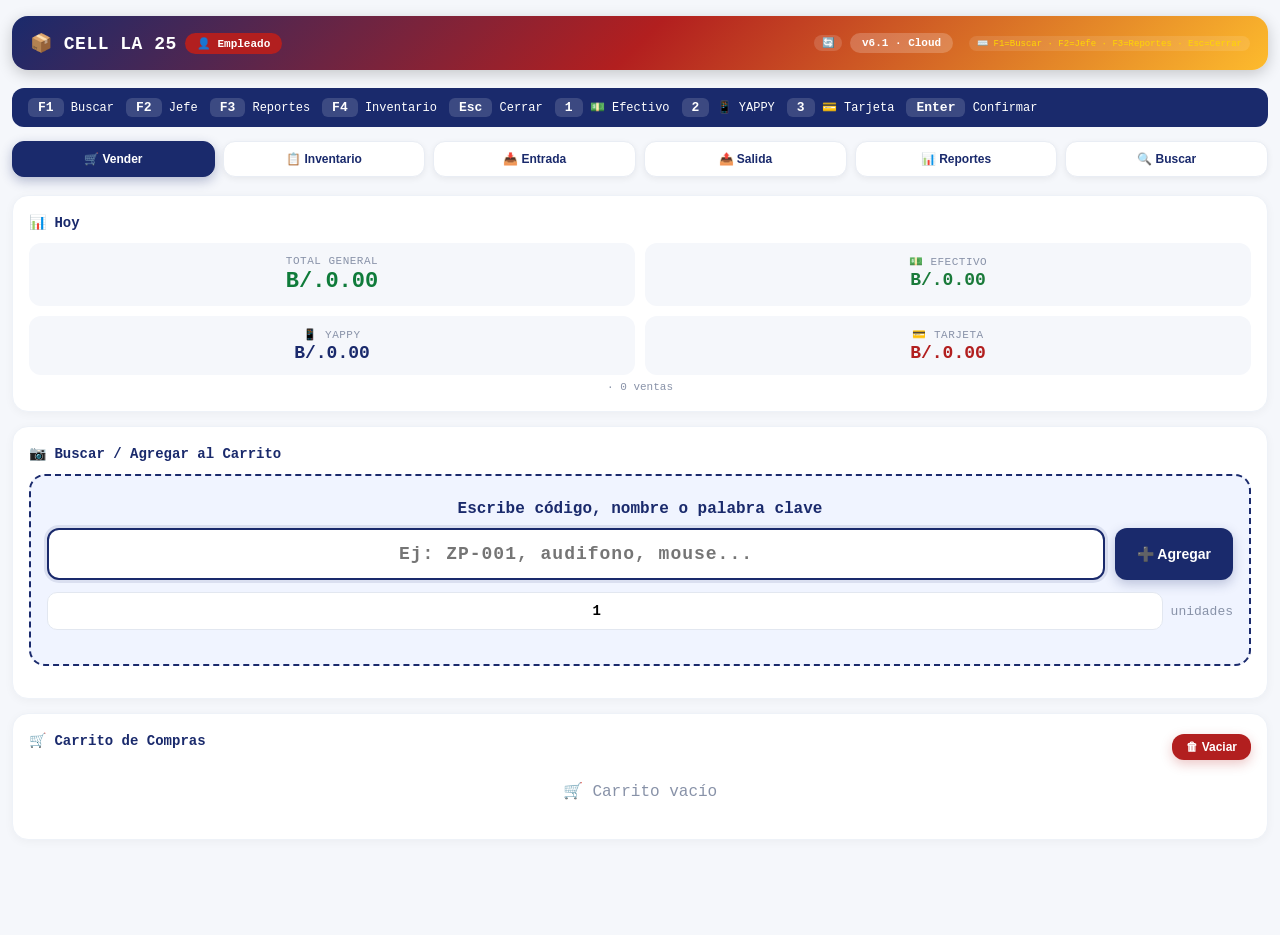
==== commit a91410f2: "Update print statement from 'Hello' to 'Goodbye'" ====
--- a/index.html
+++ b/index.html
@@ -11,7 +11,7 @@
     <div class="header">
         <div style="display:flex;align-items:center;flex-wrap:wrap;">
             <h1>📦 CELL LA 25</h1>
-            <span class="mode-badge" id="modeBadge" onclick="window.toggleModo && toggleModo()">👤 Empleado</span>
+            <span class="mode-badge" id="modeBadge" onclick="toggleModo()">👤 Empleado</span>
         </div>
         <div style="display:flex;align-items:center;gap:8px;">
             <span class="sync-status" id="syncStatus">🔄</span>
@@ -35,7 +35,7 @@
 
     <div class="nav" id="mainNav">
         <button class="active" data-panel="panel-venta">🛒 Vender</button>
-        <button data-panel="panel-inventario">📋 Inv</button>
+        <button data-panel="panel-inventario">📋 Inventario</button>
         <button data-panel="panel-entrada">📥 Entrada</button>
         <button data-panel="panel-salida">📤 Salida</button>
         <button data-panel="panel-reportes">📊 Reportes</button>
@@ -79,6 +79,7 @@
         </div>
     </div>
 
+    <!-- TICKET RESPALDO -->
     <div class="ticket" id="ticketRespaldo">
         <div id="ticketRespaldoContent">
             <div class="center">
@@ -114,40 +115,35 @@
     </div>
 
     <!-- ====== MODALES ====== -->
-    <!-- MODAL PAGO - VERSIÓN TÁCTIL (BOTONES GRANDES) -->
     <div class="modal-overlay" id="modalPago">
         <div class="modal">
-            <h3 style="font-size:20px;">💳 Finalizar Compra</h3>
-            <div style="margin-top:12px;padding:14px;background:#f5f7fb;border-radius:12px;">
-                <div style="display:flex;justify-content:space-between;font-size:15px;">
-                    <span>Total a pagar:</span>
-                    <span id="modalTotalPago" style="font-weight:700;font-size:24px;color:#0f7b3a;">B/.0.00</span>
-                </div>
-                <div style="display:flex;justify-content:space-between;font-size:13px;color:#8892a8;margin-top:4px;">
-                    <span>Artículos: <span id="modalCantidadItems">0</span></span>
-                    <span>IVA: <span id="modalIvaDisplay">7%</span></span>
-                </div>
-            </div>
-
-            <label style="margin-top:10px;font-weight:600;font-size:14px;">Selecciona el método de pago:</label>
-            <div style="display:flex;flex-direction:column;gap:10px;margin-top:8px;">
-                <button class="btn btn-success pago-rapido" data-pago="EFECTIVO" style="padding:18px;font-size:20px;border-radius:14px;touch-action:manipulation;">💵 EFECTIVO</button>
-                <button class="btn btn-primary pago-rapido" data-pago="YAPPY" style="padding:18px;font-size:20px;border-radius:14px;touch-action:manipulation;">📱 YAPPY</button>
-                <button class="btn btn-warning pago-rapido" data-pago="TARJETA DE CRÉDITO" style="padding:18px;font-size:20px;border-radius:14px;touch-action:manipulation;">💳 TARJETA</button>
-            </div>
-
-            <label style="margin-top:12px;font-weight:600;font-size:14px;">Impuesto (IVA)</label>
-            <select id="tasaImpuestoSelect" style="width:100%;padding:12px;border:1.5px solid #e2e7f0;border-radius:12px;font-size:16px;margin-top:4px;background:#fafbfc;">
+            <h3>💳 Finalizar Compra</h3>
+            <label>Selecciona el método de pago</label>
+            <select id="pagoSelect">
+                <option value="EFECTIVO">EFECTIVO</option>
+                <option value="YAPPY">YAPPY</option>
+                <option value="TARJETA DE CRÉDITO">TARJETA DE CRÉDITO</option>
+            </select>
+            <label>Impuesto (IVA)</label>
+            <select id="tasaImpuestoSelect">
                 <option value="0">0%</option>
                 <option value="7" selected>7%</option>
             </select>
-
-            <div style="margin-top:10px;font-size:12px;color:#8892a8;text-align:center;">
-                ⌨️ 1=Efectivo · 2=YAPPY · 3=Tarjeta
-            </div>
-
-            <div class="btn-group" style="margin-top:14px;">
-                <button class="btn btn-outline" id="pagoCancelar" style="padding:14px;font-size:16px;">Cancelar</button>
+            <div style="margin-top:12px;padding:10px;background:#f5f7fb;border-radius:10px;">
+                <div style="display:flex;justify-content:space-between;font-size:14px;">
+                    <span>Total a pagar:</span>
+                    <span id="modalTotalPago" style="font-weight:700;font-size:18px;">B/.0.00</span>
+                </div>
+                <div style="display:flex;justify-content:space-between;font-size:12px;color:#8892a8;margin-top:4px;">
+                    <span>Artículos: <span id="modalCantidadItems">0</span></span>
+                </div>
+            </div>
+            <div class="btn-group">
+                <button class="btn btn-success" id="pagoConfirmar">✅ Confirmar Venta</button>
+                <button class="btn btn-outline" id="pagoCancelar">Cancelar</button>
+            </div>
+            <div style="margin-top:10px;font-size:11px;color:#8892a8;text-align:center;">
+                ⌨️ Presiona <strong>1</strong> (Efectivo) · <strong>2</strong> (YAPPY) · <strong>3</strong> (Tarjeta)
             </div>
         </div>
     </div>
@@ -201,7 +197,7 @@
         <div class="modal">
             <h3>🔐 Modo Jefe</h3>
             <label>Ingresa la contraseña</label>
-            <input type="password" id="jefePassword" placeholder="Contraseña" style="font-size:18px;padding:14px;">
+            <input type="password" id="jefePassword" placeholder="Contraseña">
             <div class="btn-group">
                 <button class="btn btn-success" id="jefeConfirmar">🔓 Desbloquear</button>
                 <button class="btn btn-outline" id="jefeCancelar">Cancelar</button>
@@ -214,9 +210,9 @@
             <h3>🖨️ Imprimir Factura</h3>
             <p style="font-size:14px; margin-bottom: 16px;">Selecciona qué copia quieres imprimir:</p>
             <div class="btn-group" style="flex-direction: column; gap: 12px;">
-                <button class="btn btn-primary" id="printClienteBtn" style="width:100%; padding: 16px;font-size:16px;">🧾 Cliente (Original)</button>
-                <button class="btn btn-success" id="printRespaldoBtn" style="width:100%; padding: 16px;font-size:16px;">📋 Resguardo (Copia)</button>
-                <button class="btn btn-danger" id="printCancelBtn" style="width:100%; padding: 16px;font-size:16px;">❌ Cancelar</button>
+                <button class="btn btn-primary" id="printClienteBtn" style="width:100%; padding: 14px;">🧾 Cliente (Original)</button>
+                <button class="btn btn-success" id="printRespaldoBtn" style="width:100%; padding: 14px;">📋 Resguardo (Copia)</button>
+                <button class="btn btn-danger" id="printCancelBtn" style="width:100%; padding: 14px;">❌ Cancelar</button>
             </div>
         </div>
     </div>
@@ -225,12 +221,12 @@
         <div class="modal">
             <h3>🔄 Devolución / Reembolso</h3>
             <label>Selecciona la venta a devolver</label>
-            <select id="devolucionVentaSelect" style="width:100%;padding:12px;border:1.5px solid #e2e7f0;border-radius:12px;font-size:15px;margin-top:4px;background:#fafbfc;"></select>
+            <select id="devolucionVentaSelect" style="width:100%;padding:10px;border:1.5px solid #e2e7f0;border-radius:10px;font-size:14px;margin-top:4px;background:#fafbfc;"></select>
             <div id="devolucionItems" style="margin-top:12px;"></div>
             <label>Motivo de devolución</label>
-            <input id="devolucionMotivo" placeholder="Ej: Producto defectuoso..." style="width:100%;padding:12px;border:1.5px solid #e2e7f0;border-radius:12px;font-size:15px;margin-top:4px;">
+            <input id="devolucionMotivo" placeholder="Ej: Producto defectuoso, Cliente cambió de opinión..." style="width:100%;padding:10px;border:1.5px solid #e2e7f0;border-radius:10px;font-size:14px;margin-top:4px;">
             <div class="btn-group" style="margin-top:16px;">
-                <button class="btn btn-danger" id="devolucionConfirmar" style="padding:14px;font-size:16px;">🔄 Confirmar Devolución</button>
+                <button class="btn btn-danger" id="devolucionConfirmar">🔄 Confirmar Devolución</button>
                 <button class="btn btn-outline" id="devolucionCancelar">Cancelar</button>
             </div>
         </div>
@@ -241,10 +237,10 @@
             <h3>📤 Exportar Datos</h3>
             <p style="font-size:14px;margin-bottom:16px;">Selecciona qué datos quieres exportar:</p>
             <div style="display:flex;flex-direction:column;gap:10px;">
-                <button class="btn btn-primary" id="exportarProductos" style="padding:14px;font-size:16px;">📦 Exportar Productos (CSV)</button>
-                <button class="btn btn-primary" id="exportarVentas" style="padding:14px;font-size:16px;">📊 Exportar Ventas (CSV)</button>
-                <button class="btn btn-primary" id="exportarStock" style="padding:14px;font-size:16px;">⚠️ Exportar Stock Crítico (CSV)</button>
-                <button class="btn btn-success" id="exportarBackup" style="padding:14px;font-size:16px;">💾 Backup completo (JSON)</button>
+                <button class="btn btn-primary" id="exportarProductos">📦 Exportar Productos (CSV)</button>
+                <button class="btn btn-primary" id="exportarVentas">📊 Exportar Ventas (CSV)</button>
+                <button class="btn btn-primary" id="exportarStock">⚠️ Exportar Stock Crítico (CSV)</button>
+                <button class="btn btn-success" id="exportarBackup">💾 Backup completo (JSON)</button>
             </div>
             <div style="margin-top:12px;font-size:11px;color:#8892a8;text-align:center;">
                 Los archivos se descargarán automáticamente
@@ -269,37 +265,35 @@
                 <span id="statsFecha"></span> · <span id="statsVentasCount">0</span> ventas
             </div>
         </div>
-
         <div class="card">
             <div class="card-title">📷 Buscar / Agregar al Carrito</div>
-            <div class="scan-area" style="padding:20px 16px;">
-                <p style="color:#1a2a6c;font-weight:700;margin-bottom:12px;font-size:15px;">Escribe código, nombre o palabra clave</p>
-                <div class="input-group" style="flex-direction:column;gap:10px;">
-                    <input type="text" id="scanInput" placeholder="Ej: ZP-001, audifono, mouse..." autofocus style="flex:1;font-size:20px;padding:16px;border-radius:14px;">
-                    <button class="btn btn-primary" id="btnAgregarCarrito" style="flex:0 0 auto;padding:16px;font-size:18px;border-radius:14px;min-height:56px;">➕ Agregar</button>
-                </div>
-                <div style="margin-top:10px;display:flex;gap:10px;flex-wrap:wrap;align-items:center;justify-content:center;">
-                    <input type="number" id="ventaCantidad" value="1" min="1" style="flex:1;padding:14px;border:1.5px solid #e2e7f0;border-radius:12px;font-size:18px;width:70px;font-family:'Courier New',monospace;text-align:center;">
-                    <span style="font-size:14px;color:#8892a8;">unidades</span>
+            <div class="scan-area">
+                <p style="color:#1a2a6c;font-weight:700;margin-bottom:10px;">Escribe código, nombre o palabra clave</p>
+                <div class="input-group">
+                    <input type="text" id="scanInput" placeholder="Ej: ZP-001, audifono, mouse..." autofocus style="flex:1;">
+                    <button class="btn btn-primary" id="btnAgregarCarrito" style="flex:0 0 auto;">➕ Agregar</button>
+                </div>
+                <div style="margin-top:8px;display:flex;gap:8px;flex-wrap:wrap;">
+                    <input type="number" id="ventaCantidad" value="1" min="1" style="flex:1;padding:10px;border:1.5px solid #e2e7f0;border-radius:10px;font-size:14px;width:60px;font-family:'Courier New',monospace;">
+                    <span style="font-size:13px;color:#8892a8;align-self:center;">unidades</span>
                 </div>
                 <div id="searchResults" class="search-results"></div>
             </div>
             <div id="scanResult" class="scan-result" style="display:none;">
                 <div id="productoEncontrado"></div>
-                <div class="flex mt-8"><button class="btn btn-success" id="btnAgregarCarritoDirecto" style="flex:1;padding:14px;font-size:16px;border-radius:12px;">➕ Agregar al Carrito</button><button class="btn btn-outline" id="btnVenderCancel" style="padding:14px;font-size:16px;">Cancelar</button></div>
-            </div>
-        </div>
-
+                <div class="flex mt-8"><button class="btn btn-success" id="btnAgregarCarritoDirecto" style="flex:1;">➕ Agregar al Carrito</button><button class="btn btn-outline" id="btnVenderCancel">Cancelar</button></div>
+            </div>
+        </div>
         <div class="card">
             <div class="flex-between">
-                <div class="card-title">🛒 Carrito</div>
-                <button class="btn btn-danger btn-sm" id="btnVaciarCarrito" style="padding:8px 14px;font-size:13px;">🗑 Vaciar</button>
-            </div>
-            <div id="carritoLista"><div class="carrito-vacio" style="padding:30px 0;font-size:15px;">🛒 Carrito vacío</div></div>
+                <div class="card-title">🛒 Carrito de Compras</div>
+                <button class="btn btn-danger btn-sm" id="btnVaciarCarrito">🗑 Vaciar</button>
+            </div>
+            <div id="carritoLista"><div class="carrito-vacio">🛒 Carrito vacío</div></div>
             <div id="carritoResumen" style="display:none;">
-                <div class="carrito-total" style="font-size:20px;padding:14px 0;"><span>Total</span><span id="carritoTotal">B/.0.00</span></div>
-                <div style="display:flex;gap:10px;margin-top:12px;">
-                    <button class="btn btn-success" id="btnFinalizarCompra" style="flex:2;padding:18px;font-size:18px;border-radius:14px;min-height:56px;">💳 Finalizar Compra</button>
+                <div class="carrito-total"><span>Total</span><span id="carritoTotal">B/.0.00</span></div>
+                <div style="display:flex;gap:10px;margin-top:10px;">
+                    <button class="btn btn-success" id="btnFinalizarCompra" style="flex:2;">💳 Finalizar Compra</button>
                 </div>
             </div>
         </div>
@@ -321,8 +315,8 @@
             <div class="flex-between">
                 <div class="card-title">📦 Inventario</div>
                 <div style="display:flex;gap:8px;">
-                    <button class="btn btn-primary btn-sm" id="btnExportar" style="padding:8px 14px;">📤 Exportar</button>
-                    <button class="btn btn-success btn-sm" id="btnAbrirAgregar" style="padding:8px 14px;">➕ Agregar</button>
+                    <button class="btn btn-primary btn-sm" id="btnExportar">📤 Exportar</button>
+                    <button class="btn btn-success btn-sm" id="btnAbrirAgregar">➕ Agregar</button>
                 </div>
             </div>
             <div class="table-wrap">
@@ -337,11 +331,11 @@
     <div class="panel" id="panel-entrada">
         <div class="card">
             <div class="card-title">📥 Entrada</div>
-            <div class="input-group" style="flex-direction:column;gap:10px;">
-                <input type="text" id="entradaCodigo" placeholder="Código" style="font-size:18px;padding:14px;">
-                <input type="number" id="entradaCantidad" placeholder="Cantidad" value="1" min="1" style="font-size:18px;padding:14px;">
-            </div>
-            <button class="btn btn-success btn-block" id="btnEntrada" style="padding:16px;font-size:18px;border-radius:14px;">✅ Agregar Stock</button>
+            <div class="input-group">
+                <input type="text" id="entradaCodigo" placeholder="Código">
+                <input type="number" id="entradaCantidad" placeholder="Cantidad" value="1" min="1">
+            </div>
+            <button class="btn btn-success btn-block" id="btnEntrada">✅ Agregar Stock</button>
         </div>
         <div class="card">
             <div class="card-title">📋 Movimientos</div>
@@ -352,16 +346,16 @@
     <div class="panel" id="panel-salida">
         <div class="card">
             <div class="card-title">📤 Salida / Ajuste</div>
-            <div class="input-group" style="flex-direction:column;gap:10px;">
-                <input type="text" id="salidaCodigo" placeholder="Código" style="font-size:18px;padding:14px;">
-                <input type="number" id="salidaCantidad" placeholder="Cantidad" value="1" min="1" style="font-size:18px;padding:14px;">
-            </div>
-            <button class="btn btn-danger btn-block" id="btnSalida" style="padding:16px;font-size:18px;border-radius:14px;">➖ Quitar Stock</button>
+            <div class="input-group">
+                <input type="text" id="salidaCodigo" placeholder="Código">
+                <input type="number" id="salidaCantidad" placeholder="Cantidad" value="1" min="1">
+            </div>
+            <button class="btn btn-danger btn-block" id="btnSalida">➖ Quitar Stock</button>
         </div>
         <div class="card">
             <div class="flex-between">
                 <div class="card-title">🔄 Devoluciones</div>
-                <button class="btn btn-warning btn-sm" id="btnAbrirDevolucion" style="padding:8px 14px;">➕ Nueva</button>
+                <button class="btn btn-warning btn-sm" id="btnAbrirDevolucion">➕ Nueva Devolución</button>
             </div>
             <div id="devolucionesLista" class="text-muted" style="padding:6px 0;">Sin devoluciones</div>
         </div>
@@ -371,7 +365,7 @@
         <div class="card">
             <div class="card-title">📊 Reportes</div>
             <div class="reporte-filtros">
-                <select id="reportePeriodo" style="padding:12px;font-size:15px;border-radius:12px;">
+                <select id="reportePeriodo">
                     <option value="hoy">Hoy</option>
                     <option value="semana">Esta semana</option>
                     <option value="mes">Este mes</option>
@@ -379,11 +373,11 @@
                     <option value="anio">Este año</option>
                     <option value="todo">Todo</option>
                 </select>
-                <button class="btn btn-primary" id="btnActualizarReporte" style="padding:12px 18px;font-size:14px;">🔄 Actualizar</button>
-                <button class="btn btn-success btn-sm" id="btnExportarReporte" style="padding:8px 14px;">📤 Exportar</button>
+                <button class="btn btn-primary" id="btnActualizarReporte">🔄 Actualizar</button>
+                <button class="btn btn-success btn-sm" id="btnExportarReporte">📤 Exportar</button>
             </div>
             <div id="reporteContenido">
-                <div class="text-muted" style="padding:30px 0;text-align:center;font-size:15px;">Selecciona un período y actualiza</div>
+                <div class="text-muted" style="padding:20px;text-align:center;">Selecciona un período y actualiza</div>
             </div>
         </div>
     </div>
@@ -391,12 +385,11 @@
     <div class="panel" id="panel-buscar">
         <div class="card">
             <div class="card-title">🔍 Buscar</div>
-            <div class="input-group"><input type="text" id="buscarInput" placeholder="Nombre o código..." style="font-size:18px;padding:14px;border-radius:12px;"></div>
+            <div class="input-group"><input type="text" id="buscarInput" placeholder="Nombre o código..."></div>
             <div id="buscarResultados" class="text-muted" style="padding:6px 0;">Escribe para buscar</div>
         </div>
     </div>
 
-    <!-- ====== SCRIPTS ====== -->
     <script type="module" src="supabase.js"></script>
     <script type="module" src="inventory.js"></script>
     <script type="module" src="cart.js"></script>
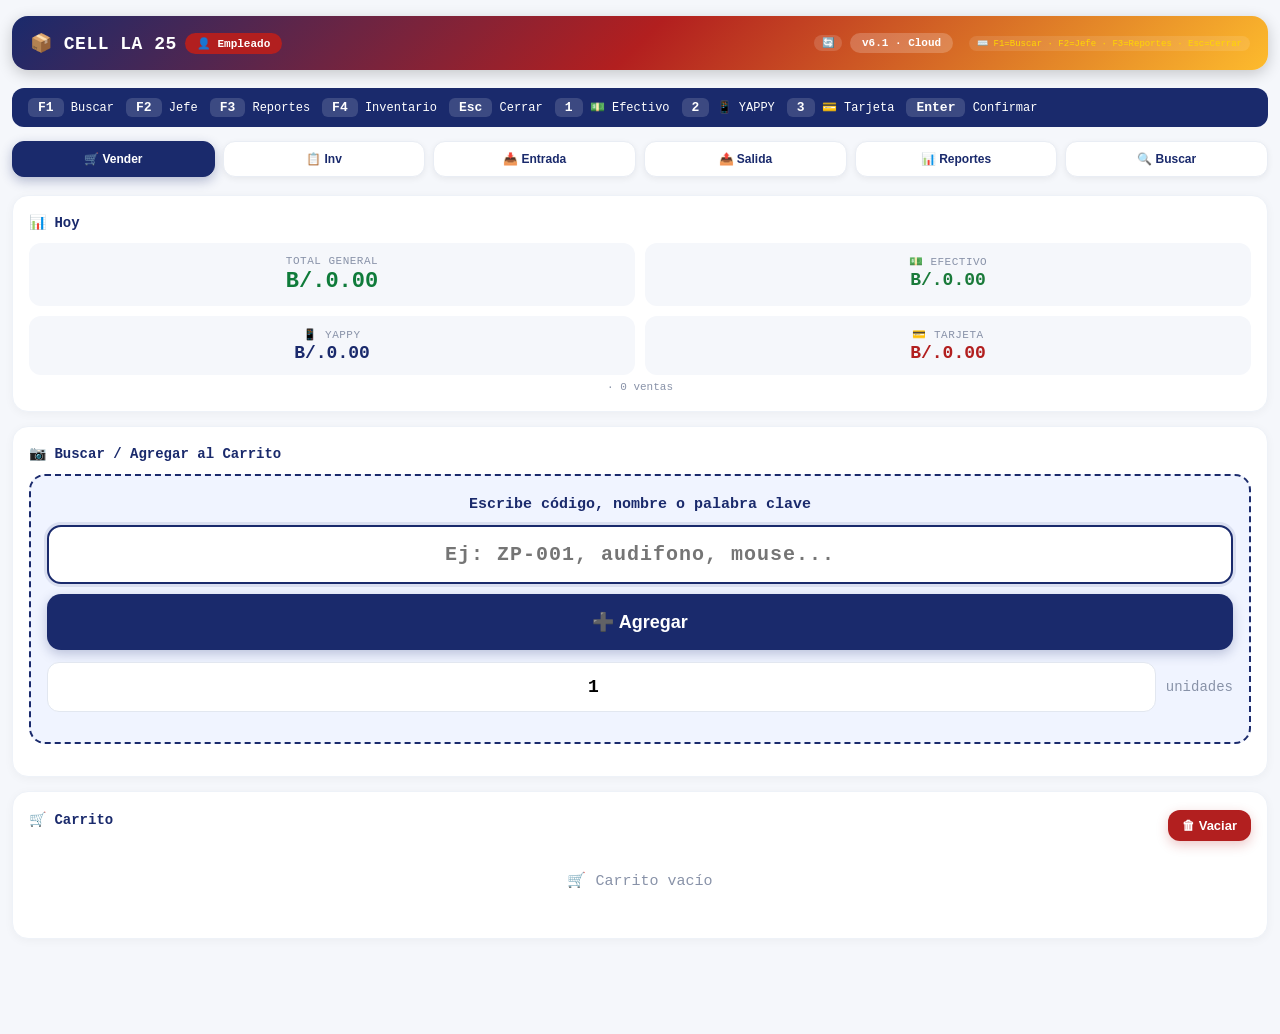
==== commit 29558a46: "Update print statement from 'Hello' to 'Goodbye'" ====
--- a/index.html
+++ b/index.html
@@ -11,7 +11,7 @@
     <div class="header">
         <div style="display:flex;align-items:center;flex-wrap:wrap;">
             <h1>📦 CELL LA 25</h1>
-            <span class="mode-badge" id="modeBadge" onclick="toggleModo()">👤 Empleado</span>
+            <span class="mode-badge" id="modeBadge" onclick="window.toggleModo && toggleModo()">👤 Empleado</span>
         </div>
         <div style="display:flex;align-items:center;gap:8px;">
             <span class="sync-status" id="syncStatus">🔄</span>
@@ -20,7 +20,6 @@
         </div>
     </div>
 
-    <!-- Shortcuts help -->
     <div class="shortcuts-help" id="shortcutsHelp">
         <span><span class="key">F1</span> Buscar</span>
         <span><span class="key">F2</span> Jefe</span>
@@ -35,7 +34,7 @@
 
     <div class="nav" id="mainNav">
         <button class="active" data-panel="panel-venta">🛒 Vender</button>
-        <button data-panel="panel-inventario">📋 Inventario</button>
+        <button data-panel="panel-inventario">📋 Inv</button>
         <button data-panel="panel-entrada">📥 Entrada</button>
         <button data-panel="panel-salida">📤 Salida</button>
         <button data-panel="panel-reportes">📊 Reportes</button>
@@ -79,7 +78,6 @@
         </div>
     </div>
 
-    <!-- TICKET RESPALDO -->
     <div class="ticket" id="ticketRespaldo">
         <div id="ticketRespaldoContent">
             <div class="center">
@@ -117,33 +115,37 @@
     <!-- ====== MODALES ====== -->
     <div class="modal-overlay" id="modalPago">
         <div class="modal">
-            <h3>💳 Finalizar Compra</h3>
-            <label>Selecciona el método de pago</label>
-            <select id="pagoSelect">
-                <option value="EFECTIVO">EFECTIVO</option>
-                <option value="YAPPY">YAPPY</option>
-                <option value="TARJETA DE CRÉDITO">TARJETA DE CRÉDITO</option>
-            </select>
-            <label>Impuesto (IVA)</label>
-            <select id="tasaImpuestoSelect">
+            <h3 style="font-size:20px;">💳 Finalizar Compra</h3>
+            <div style="margin-top:12px;padding:14px;background:#f5f7fb;border-radius:12px;">
+                <div style="display:flex;justify-content:space-between;font-size:15px;">
+                    <span>Total a pagar:</span>
+                    <span id="modalTotalPago" style="font-weight:700;font-size:24px;color:#0f7b3a;">B/.0.00</span>
+                </div>
+                <div style="display:flex;justify-content:space-between;font-size:13px;color:#8892a8;margin-top:4px;">
+                    <span>Artículos: <span id="modalCantidadItems">0</span></span>
+                    <span>IVA: <span id="modalIvaDisplay">7%</span></span>
+                </div>
+            </div>
+
+            <label style="margin-top:10px;font-weight:600;font-size:14px;">Selecciona el método de pago:</label>
+            <div style="display:flex;flex-direction:column;gap:10px;margin-top:8px;">
+                <button class="btn btn-success pago-rapido" data-pago="EFECTIVO" style="padding:18px;font-size:20px;border-radius:14px;touch-action:manipulation;">💵 EFECTIVO</button>
+                <button class="btn btn-primary pago-rapido" data-pago="YAPPY" style="padding:18px;font-size:20px;border-radius:14px;touch-action:manipulation;">📱 YAPPY</button>
+                <button class="btn btn-warning pago-rapido" data-pago="TARJETA DE CRÉDITO" style="padding:18px;font-size:20px;border-radius:14px;touch-action:manipulation;">💳 TARJETA</button>
+            </div>
+
+            <label style="margin-top:12px;font-weight:600;font-size:14px;">Impuesto (IVA)</label>
+            <select id="tasaImpuestoSelect" style="width:100%;padding:12px;border:1.5px solid #e2e7f0;border-radius:12px;font-size:16px;margin-top:4px;background:#fafbfc;">
                 <option value="0">0%</option>
                 <option value="7" selected>7%</option>
             </select>
-            <div style="margin-top:12px;padding:10px;background:#f5f7fb;border-radius:10px;">
-                <div style="display:flex;justify-content:space-between;font-size:14px;">
-                    <span>Total a pagar:</span>
-                    <span id="modalTotalPago" style="font-weight:700;font-size:18px;">B/.0.00</span>
-                </div>
-                <div style="display:flex;justify-content:space-between;font-size:12px;color:#8892a8;margin-top:4px;">
-                    <span>Artículos: <span id="modalCantidadItems">0</span></span>
-                </div>
-            </div>
-            <div class="btn-group">
-                <button class="btn btn-success" id="pagoConfirmar">✅ Confirmar Venta</button>
-                <button class="btn btn-outline" id="pagoCancelar">Cancelar</button>
-            </div>
-            <div style="margin-top:10px;font-size:11px;color:#8892a8;text-align:center;">
-                ⌨️ Presiona <strong>1</strong> (Efectivo) · <strong>2</strong> (YAPPY) · <strong>3</strong> (Tarjeta)
+
+            <div style="margin-top:10px;font-size:12px;color:#8892a8;text-align:center;">
+                ⌨️ 1=Efectivo · 2=YAPPY · 3=Tarjeta
+            </div>
+
+            <div class="btn-group" style="margin-top:14px;">
+                <button class="btn btn-outline" id="pagoCancelar" style="padding:14px;font-size:16px;">Cancelar</button>
             </div>
         </div>
     </div>
@@ -197,7 +199,7 @@
         <div class="modal">
             <h3>🔐 Modo Jefe</h3>
             <label>Ingresa la contraseña</label>
-            <input type="password" id="jefePassword" placeholder="Contraseña">
+            <input type="password" id="jefePassword" placeholder="Contraseña" style="font-size:18px;padding:14px;">
             <div class="btn-group">
                 <button class="btn btn-success" id="jefeConfirmar">🔓 Desbloquear</button>
                 <button class="btn btn-outline" id="jefeCancelar">Cancelar</button>
@@ -210,9 +212,9 @@
             <h3>🖨️ Imprimir Factura</h3>
             <p style="font-size:14px; margin-bottom: 16px;">Selecciona qué copia quieres imprimir:</p>
             <div class="btn-group" style="flex-direction: column; gap: 12px;">
-                <button class="btn btn-primary" id="printClienteBtn" style="width:100%; padding: 14px;">🧾 Cliente (Original)</button>
-                <button class="btn btn-success" id="printRespaldoBtn" style="width:100%; padding: 14px;">📋 Resguardo (Copia)</button>
-                <button class="btn btn-danger" id="printCancelBtn" style="width:100%; padding: 14px;">❌ Cancelar</button>
+                <button class="btn btn-primary" id="printClienteBtn" style="width:100%; padding: 16px;font-size:16px;">🧾 Cliente (Original)</button>
+                <button class="btn btn-success" id="printRespaldoBtn" style="width:100%; padding: 16px;font-size:16px;">📋 Resguardo (Copia)</button>
+                <button class="btn btn-danger" id="printCancelBtn" style="width:100%; padding: 16px;font-size:16px;">❌ Cancelar</button>
             </div>
         </div>
     </div>
@@ -221,12 +223,12 @@
         <div class="modal">
             <h3>🔄 Devolución / Reembolso</h3>
             <label>Selecciona la venta a devolver</label>
-            <select id="devolucionVentaSelect" style="width:100%;padding:10px;border:1.5px solid #e2e7f0;border-radius:10px;font-size:14px;margin-top:4px;background:#fafbfc;"></select>
+            <select id="devolucionVentaSelect" style="width:100%;padding:12px;border:1.5px solid #e2e7f0;border-radius:12px;font-size:15px;margin-top:4px;background:#fafbfc;"></select>
             <div id="devolucionItems" style="margin-top:12px;"></div>
             <label>Motivo de devolución</label>
-            <input id="devolucionMotivo" placeholder="Ej: Producto defectuoso, Cliente cambió de opinión..." style="width:100%;padding:10px;border:1.5px solid #e2e7f0;border-radius:10px;font-size:14px;margin-top:4px;">
+            <input id="devolucionMotivo" placeholder="Ej: Producto defectuoso..." style="width:100%;padding:12px;border:1.5px solid #e2e7f0;border-radius:12px;font-size:15px;margin-top:4px;">
             <div class="btn-group" style="margin-top:16px;">
-                <button class="btn btn-danger" id="devolucionConfirmar">🔄 Confirmar Devolución</button>
+                <button class="btn btn-danger" id="devolucionConfirmar" style="padding:14px;font-size:16px;">🔄 Confirmar Devolución</button>
                 <button class="btn btn-outline" id="devolucionCancelar">Cancelar</button>
             </div>
         </div>
@@ -237,10 +239,10 @@
             <h3>📤 Exportar Datos</h3>
             <p style="font-size:14px;margin-bottom:16px;">Selecciona qué datos quieres exportar:</p>
             <div style="display:flex;flex-direction:column;gap:10px;">
-                <button class="btn btn-primary" id="exportarProductos">📦 Exportar Productos (CSV)</button>
-                <button class="btn btn-primary" id="exportarVentas">📊 Exportar Ventas (CSV)</button>
-                <button class="btn btn-primary" id="exportarStock">⚠️ Exportar Stock Crítico (CSV)</button>
-                <button class="btn btn-success" id="exportarBackup">💾 Backup completo (JSON)</button>
+                <button class="btn btn-primary" id="exportarProductos" style="padding:14px;font-size:16px;">📦 Exportar Productos (CSV)</button>
+                <button class="btn btn-primary" id="exportarVentas" style="padding:14px;font-size:16px;">📊 Exportar Ventas (CSV)</button>
+                <button class="btn btn-primary" id="exportarStock" style="padding:14px;font-size:16px;">⚠️ Exportar Stock Crítico (CSV)</button>
+                <button class="btn btn-success" id="exportarBackup" style="padding:14px;font-size:16px;">💾 Backup completo (JSON)</button>
             </div>
             <div style="margin-top:12px;font-size:11px;color:#8892a8;text-align:center;">
                 Los archivos se descargarán automáticamente
@@ -265,35 +267,37 @@
                 <span id="statsFecha"></span> · <span id="statsVentasCount">0</span> ventas
             </div>
         </div>
+
         <div class="card">
             <div class="card-title">📷 Buscar / Agregar al Carrito</div>
-            <div class="scan-area">
-                <p style="color:#1a2a6c;font-weight:700;margin-bottom:10px;">Escribe código, nombre o palabra clave</p>
-                <div class="input-group">
-                    <input type="text" id="scanInput" placeholder="Ej: ZP-001, audifono, mouse..." autofocus style="flex:1;">
-                    <button class="btn btn-primary" id="btnAgregarCarrito" style="flex:0 0 auto;">➕ Agregar</button>
-                </div>
-                <div style="margin-top:8px;display:flex;gap:8px;flex-wrap:wrap;">
-                    <input type="number" id="ventaCantidad" value="1" min="1" style="flex:1;padding:10px;border:1.5px solid #e2e7f0;border-radius:10px;font-size:14px;width:60px;font-family:'Courier New',monospace;">
-                    <span style="font-size:13px;color:#8892a8;align-self:center;">unidades</span>
+            <div class="scan-area" style="padding:20px 16px;">
+                <p style="color:#1a2a6c;font-weight:700;margin-bottom:12px;font-size:15px;">Escribe código, nombre o palabra clave</p>
+                <div class="input-group" style="flex-direction:column;gap:10px;">
+                    <input type="text" id="scanInput" placeholder="Ej: ZP-001, audifono, mouse..." autofocus style="flex:1;font-size:20px;padding:16px;border-radius:14px;">
+                    <button class="btn btn-primary" id="btnAgregarCarrito" style="flex:0 0 auto;padding:16px;font-size:18px;border-radius:14px;min-height:56px;">➕ Agregar</button>
+                </div>
+                <div style="margin-top:10px;display:flex;gap:10px;flex-wrap:wrap;align-items:center;justify-content:center;">
+                    <input type="number" id="ventaCantidad" value="1" min="1" style="flex:1;padding:14px;border:1.5px solid #e2e7f0;border-radius:12px;font-size:18px;width:70px;font-family:'Courier New',monospace;text-align:center;">
+                    <span style="font-size:14px;color:#8892a8;">unidades</span>
                 </div>
                 <div id="searchResults" class="search-results"></div>
             </div>
             <div id="scanResult" class="scan-result" style="display:none;">
                 <div id="productoEncontrado"></div>
-                <div class="flex mt-8"><button class="btn btn-success" id="btnAgregarCarritoDirecto" style="flex:1;">➕ Agregar al Carrito</button><button class="btn btn-outline" id="btnVenderCancel">Cancelar</button></div>
-            </div>
-        </div>
+                <div class="flex mt-8"><button class="btn btn-success" id="btnAgregarCarritoDirecto" style="flex:1;padding:14px;font-size:16px;border-radius:12px;">➕ Agregar al Carrito</button><button class="btn btn-outline" id="btnVenderCancel" style="padding:14px;font-size:16px;">Cancelar</button></div>
+            </div>
+        </div>
+
         <div class="card">
             <div class="flex-between">
-                <div class="card-title">🛒 Carrito de Compras</div>
-                <button class="btn btn-danger btn-sm" id="btnVaciarCarrito">🗑 Vaciar</button>
-            </div>
-            <div id="carritoLista"><div class="carrito-vacio">🛒 Carrito vacío</div></div>
+                <div class="card-title">🛒 Carrito</div>
+                <button class="btn btn-danger btn-sm" id="btnVaciarCarrito" style="padding:8px 14px;font-size:13px;">🗑 Vaciar</button>
+            </div>
+            <div id="carritoLista"><div class="carrito-vacio" style="padding:30px 0;font-size:15px;">🛒 Carrito vacío</div></div>
             <div id="carritoResumen" style="display:none;">
-                <div class="carrito-total"><span>Total</span><span id="carritoTotal">B/.0.00</span></div>
-                <div style="display:flex;gap:10px;margin-top:10px;">
-                    <button class="btn btn-success" id="btnFinalizarCompra" style="flex:2;">💳 Finalizar Compra</button>
+                <div class="carrito-total" style="font-size:20px;padding:14px 0;"><span>Total</span><span id="carritoTotal">B/.0.00</span></div>
+                <div style="display:flex;gap:10px;margin-top:12px;">
+                    <button class="btn btn-success" id="btnFinalizarCompra" style="flex:2;padding:18px;font-size:18px;border-radius:14px;min-height:56px;">💳 Finalizar Compra</button>
                 </div>
             </div>
         </div>
@@ -315,8 +319,8 @@
             <div class="flex-between">
                 <div class="card-title">📦 Inventario</div>
                 <div style="display:flex;gap:8px;">
-                    <button class="btn btn-primary btn-sm" id="btnExportar">📤 Exportar</button>
-                    <button class="btn btn-success btn-sm" id="btnAbrirAgregar">➕ Agregar</button>
+                    <button class="btn btn-primary btn-sm" id="btnExportar" style="padding:8px 14px;">📤 Exportar</button>
+                    <button class="btn btn-success btn-sm" id="btnAbrirAgregar" style="padding:8px 14px;">➕ Agregar</button>
                 </div>
             </div>
             <div class="table-wrap">
@@ -331,11 +335,11 @@
     <div class="panel" id="panel-entrada">
         <div class="card">
             <div class="card-title">📥 Entrada</div>
-            <div class="input-group">
-                <input type="text" id="entradaCodigo" placeholder="Código">
-                <input type="number" id="entradaCantidad" placeholder="Cantidad" value="1" min="1">
-            </div>
-            <button class="btn btn-success btn-block" id="btnEntrada">✅ Agregar Stock</button>
+            <div class="input-group" style="flex-direction:column;gap:10px;">
+                <input type="text" id="entradaCodigo" placeholder="Código" style="font-size:18px;padding:14px;">
+                <input type="number" id="entradaCantidad" placeholder="Cantidad" value="1" min="1" style="font-size:18px;padding:14px;">
+            </div>
+            <button class="btn btn-success btn-block" id="btnEntrada" style="padding:16px;font-size:18px;border-radius:14px;">✅ Agregar Stock</button>
         </div>
         <div class="card">
             <div class="card-title">📋 Movimientos</div>
@@ -346,16 +350,16 @@
     <div class="panel" id="panel-salida">
         <div class="card">
             <div class="card-title">📤 Salida / Ajuste</div>
-            <div class="input-group">
-                <input type="text" id="salidaCodigo" placeholder="Código">
-                <input type="number" id="salidaCantidad" placeholder="Cantidad" value="1" min="1">
-            </div>
-            <button class="btn btn-danger btn-block" id="btnSalida">➖ Quitar Stock</button>
+            <div class="input-group" style="flex-direction:column;gap:10px;">
+                <input type="text" id="salidaCodigo" placeholder="Código" style="font-size:18px;padding:14px;">
+                <input type="number" id="salidaCantidad" placeholder="Cantidad" value="1" min="1" style="font-size:18px;padding:14px;">
+            </div>
+            <button class="btn btn-danger btn-block" id="btnSalida" style="padding:16px;font-size:18px;border-radius:14px;">➖ Quitar Stock</button>
         </div>
         <div class="card">
             <div class="flex-between">
                 <div class="card-title">🔄 Devoluciones</div>
-                <button class="btn btn-warning btn-sm" id="btnAbrirDevolucion">➕ Nueva Devolución</button>
+                <button class="btn btn-warning btn-sm" id="btnAbrirDevolucion" style="padding:8px 14px;">➕ Nueva</button>
             </div>
             <div id="devolucionesLista" class="text-muted" style="padding:6px 0;">Sin devoluciones</div>
         </div>
@@ -365,7 +369,7 @@
         <div class="card">
             <div class="card-title">📊 Reportes</div>
             <div class="reporte-filtros">
-                <select id="reportePeriodo">
+                <select id="reportePeriodo" style="padding:12px;font-size:15px;border-radius:12px;">
                     <option value="hoy">Hoy</option>
                     <option value="semana">Esta semana</option>
                     <option value="mes">Este mes</option>
@@ -373,11 +377,11 @@
                     <option value="anio">Este año</option>
                     <option value="todo">Todo</option>
                 </select>
-                <button class="btn btn-primary" id="btnActualizarReporte">🔄 Actualizar</button>
-                <button class="btn btn-success btn-sm" id="btnExportarReporte">📤 Exportar</button>
+                <button class="btn btn-primary" id="btnActualizarReporte" style="padding:12px 18px;font-size:14px;">🔄 Actualizar</button>
+                <button class="btn btn-success btn-sm" id="btnExportarReporte" style="padding:8px 14px;">📤 Exportar</button>
             </div>
             <div id="reporteContenido">
-                <div class="text-muted" style="padding:20px;text-align:center;">Selecciona un período y actualiza</div>
+                <div class="text-muted" style="padding:30px 0;text-align:center;font-size:15px;">Selecciona un período y actualiza</div>
             </div>
         </div>
     </div>
@@ -385,7 +389,7 @@
     <div class="panel" id="panel-buscar">
         <div class="card">
             <div class="card-title">🔍 Buscar</div>
-            <div class="input-group"><input type="text" id="buscarInput" placeholder="Nombre o código..."></div>
+            <div class="input-group"><input type="text" id="buscarInput" placeholder="Nombre o código..." style="font-size:18px;padding:14px;border-radius:12px;"></div>
             <div id="buscarResultados" class="text-muted" style="padding:6px 0;">Escribe para buscar</div>
         </div>
     </div>
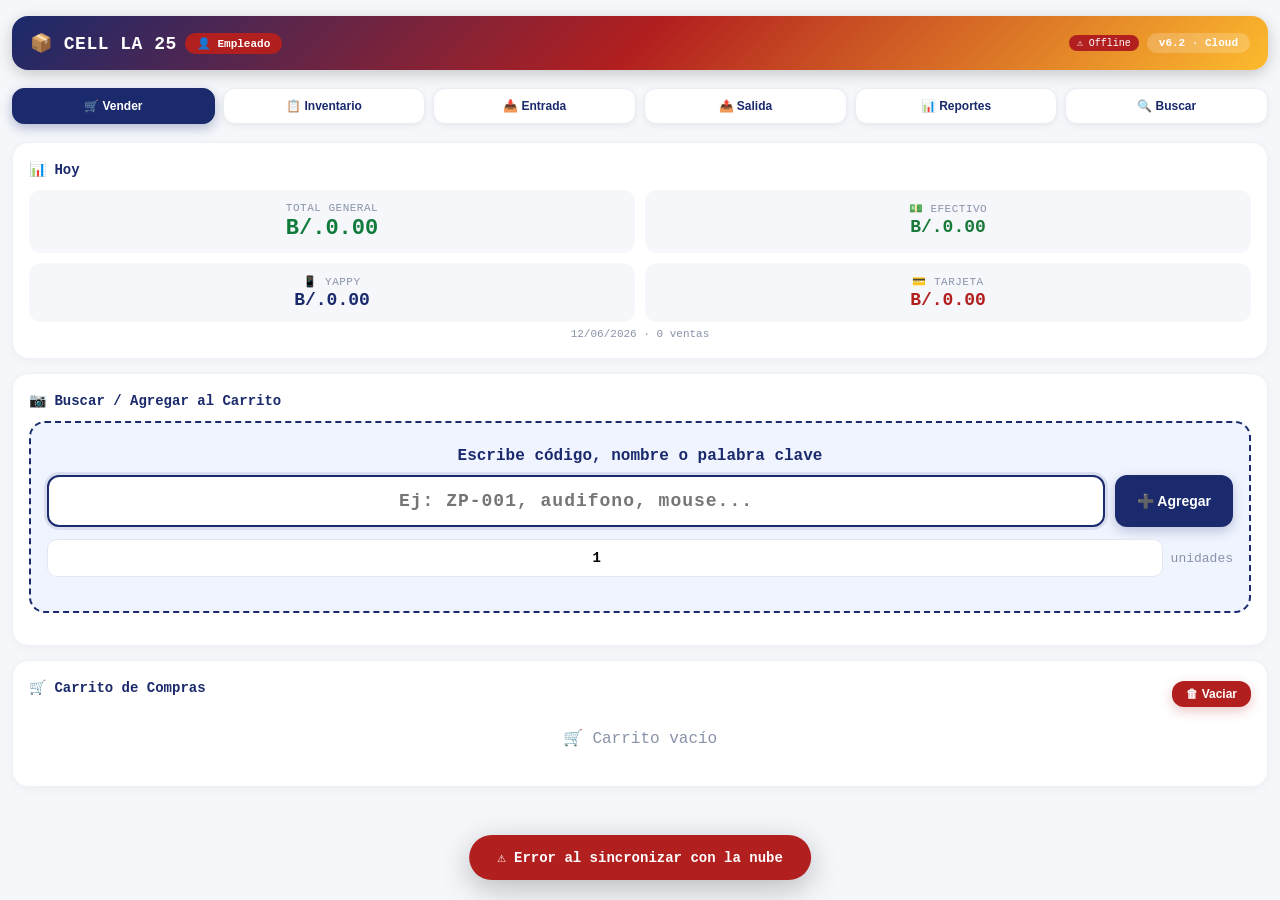
==== commit 80dd0928: "Update print statement from 'Hello' to 'Goodbye'" ====
--- a/index.html
+++ b/index.html
@@ -4,37 +4,150 @@
     <meta charset="UTF-8" />
     <meta name="viewport" content="width=device-width, initial-scale=1.0, maximum-scale=1.0, user-scalable=yes" />
     <title>CELL LA 25 - Sistema de Inventario</title>
-    <link rel="stylesheet" href="style.css" />
+    <style>
+        /* ====== BASE ====== */
+        * { margin: 0; padding: 0; box-sizing: border-box; }
+        body { font-family: 'Courier New', monospace; background: #f5f7fb; padding: 16px 12px 80px 12px; min-height: 100vh; }
+        .header { display: flex; justify-content: space-between; align-items: center; background: linear-gradient(135deg, #1a2a6c 0%, #b21f1f 50%, #fdbb2d 100%); padding: 16px 18px; border-radius: 16px; color: white; margin-bottom: 18px; box-shadow: 0 4px 15px rgba(0,0,0,0.2); }
+        .header h1 { font-size: 18px; font-weight: 700; letter-spacing: 0.5px; }
+        .header .badge { background: rgba(255,255,255,0.2); padding: 4px 12px; border-radius: 30px; font-size: 11px; font-weight: 600; }
+        .header .mode-badge { background: #b21f1f; padding: 4px 12px; border-radius: 30px; font-size: 11px; font-weight: 600; cursor: pointer; margin-left: 8px; }
+        .header .mode-badge.jefe { background: #0f7b3a; }
+        .header .sync-status { font-size: 10px; background: rgba(255,255,255,0.15); padding: 2px 8px; border-radius: 20px; margin-left: 8px; }
+        .header .sync-status.online { background: #0f7b3a; }
+        .header .sync-status.offline { background: #b21f1f; }
+
+        .nav { display: flex; gap: 8px; flex-wrap: wrap; margin-bottom: 18px; }
+        .nav button { flex: 1; min-width: 60px; padding: 10px 6px; border: none; border-radius: 12px; background: white; color: #1a2a6c; font-weight: 600; font-size: 12px; box-shadow: 0 2px 6px rgba(0,0,0,0.06); cursor: pointer; border: 1px solid #e9edf4; transition: 0.2s; }
+        .nav button.active { background: #1a2a6c; color: white; border-color: #1a2a6c; box-shadow: 0 4px 12px rgba(26,42,108,0.3); }
+        .panel { display: none; animation: fadeUp 0.25s ease; }
+        .panel.active { display: block; }
+        @keyframes fadeUp { 0% { opacity: 0; transform: translateY(12px); } 100% { opacity: 1; transform: translateY(0); } }
+        .card { background: white; border-radius: 16px; padding: 18px 16px; margin-bottom: 14px; box-shadow: 0 2px 10px rgba(0,0,0,0.04); border: 1px solid #eef2f8; }
+        .card-title { font-size: 14px; font-weight: 700; color: #1a2a6c; margin-bottom: 12px; display: flex; align-items: center; gap: 8px; }
+        .input-group { display: flex; gap: 10px; flex-wrap: wrap; margin-bottom: 12px; }
+        .input-group input, .input-group select { flex: 1; min-width: 140px; padding: 12px 14px; border: 1.5px solid #e2e7f0; border-radius: 12px; font-size: 15px; background: #fafbfc; outline: none; transition: 0.2s; }
+        .input-group input:focus, .input-group select:focus { border-color: #1a2a6c; background: white; box-shadow: 0 0 0 3px rgba(26,42,108,0.1); }
+        .btn { padding: 12px 22px; border: none; border-radius: 12px; font-weight: 700; font-size: 14px; cursor: pointer; transition: 0.2s; background: #eef2f8; color: #1a2a6c; }
+        .btn:active { transform: scale(0.96); }
+        .btn-primary { background: #1a2a6c; color: white; box-shadow: 0 4px 12px rgba(26,42,108,0.25); }
+        .btn-success { background: #0f7b3a; color: white; box-shadow: 0 4px 12px rgba(15,123,58,0.25); }
+        .btn-danger { background: #b21f1f; color: white; box-shadow: 0 4px 12px rgba(178,31,31,0.25); }
+        .btn-warning { background: #d48c1c; color: white; box-shadow: 0 4px 12px rgba(212,140,28,0.25); }
+        .btn-outline { background: transparent; border: 1.5px solid #1a2a6c; color: #1a2a6c; }
+        .btn-sm { padding: 6px 14px; font-size: 12px; }
+        .btn-block { width: 100%; justify-content: center; display: flex; }
+        .btn:disabled { opacity: 0.5; cursor: not-allowed; }
+        .table-wrap { overflow-x: auto; -webkit-overflow-scrolling: touch; margin: 8px 0 4px 0; border-radius: 12px; border: 1px solid #eef2f8; }
+        table { width: 100%; border-collapse: collapse; font-size: 13px; min-width: 500px; }
+        th { background: #f5f7fb; text-align: left; padding: 10px 10px; font-weight: 700; color: #1a2a6c; border-bottom: 2px solid #e2e7f0; font-size: 11px; text-transform: uppercase; letter-spacing: 0.3px; white-space: nowrap; }
+        td { padding: 9px 10px; border-bottom: 1px solid #eef2f8; vertical-align: middle; }
+        .text-muted { color: #8892a8; font-size: 12px; }
+        .text-success { color: #0f7b3a; font-weight: 700; }
+        .text-danger { color: #b21f1f; font-weight: 700; }
+        .badge-stock { display: inline-block; padding: 2px 12px; border-radius: 30px; font-size: 12px; font-weight: 700; }
+        .badge-stock.alto { background: #e1f5e8; color: #0f7b3a; }
+        .badge-stock.medio { background: #fff3d6; color: #b27c1a; }
+        .badge-stock.bajo { background: #fde1e1; color: #b21f1f; }
+        .badge-stock.critico { background: #b21f1f; color: white; animation: pulse 1.5s ease-in-out infinite; }
+        @keyframes pulse { 0%,100% { opacity: 1; } 50% { opacity: 0.5; } }
+        .scan-area { background: #f0f4ff; border: 2px dashed #1a2a6c; border-radius: 16px; padding: 24px 16px; text-align: center; margin-bottom: 14px; }
+        .scan-area input { width: 100%; padding: 14px; font-size: 18px; text-align: center; border: 2px solid #1a2a6c; border-radius: 12px; background: white; font-weight: 600; letter-spacing: 1px; font-family: 'Courier New', monospace; }
+        .scan-area .search-results { margin-top: 10px; max-height: 200px; overflow-y: auto; text-align: left; }
+        .scan-area .search-results .result-item { padding: 8px 12px; border-bottom: 1px solid #eef2f8; cursor: pointer; display: flex; justify-content: space-between; align-items: center; border-radius: 8px; transition: 0.15s; }
+        .scan-area .search-results .result-item:hover { background: #eef2f8; }
+        .scan-area .search-results .result-item .nombre { font-weight: 600; font-size: 14px; }
+        .scan-area .search-results .result-item .detalle { font-size: 12px; color: #8892a8; }
+        .scan-area .search-results .sin-resultados { padding: 12px; color: #8892a8; text-align: center; font-size: 13px; }
+        .scan-result { background: #f8faff; border-radius: 12px; padding: 16px; margin-top: 12px; border-left: 4px solid #1a2a6c; }
+        .flex { display: flex; gap: 10px; flex-wrap: wrap; align-items: center; }
+        .flex-between { display: flex; justify-content: space-between; align-items: center; flex-wrap: wrap; gap: 8px; }
+        .gap-8 { gap: 8px; }
+        .mt-8 { margin-top: 8px; }
+        .mb-8 { margin-bottom: 8px; }
+        .w-full { width: 100%; }
+        .text-center { text-align: center; }
+        .toast { position: fixed; bottom: 20px; left: 50%; transform: translateX(-50%); background: #1a2a6c; color: white; padding: 14px 28px; border-radius: 40px; font-weight: 600; font-size: 14px; box-shadow: 0 8px 30px rgba(0,0,0,0.25); z-index: 999; opacity: 0; transition: 0.3s; pointer-events: none; max-width: 90%; text-align: center; }
+        .toast.show { opacity: 1; transform: translateX(-50%) translateY(0); }
+        .toast.success { background: #0f7b3a; }
+        .toast.error { background: #b21f1f; }
+        .codigo-badge { background: #eef2f8; padding: 2px 10px; border-radius: 30px; font-family: monospace; font-size: 11px; color: #1a2a6c; }
+        .modal-overlay { display: none; position: fixed; top: 0; left: 0; width: 100%; height: 100%; background: rgba(0,0,0,0.5); z-index: 1000; justify-content: center; align-items: center; padding: 20px; }
+        .modal-overlay.active { display: flex; }
+        .modal { background: white; border-radius: 20px; padding: 24px 20px; max-width: 500px; width: 100%; max-height: 90vh; overflow-y: auto; box-shadow: 0 20px 60px rgba(0,0,0,0.3); animation: fadeUp 0.2s ease; }
+        .modal h3 { font-size: 18px; color: #1a2a6c; margin-bottom: 16px; }
+        .modal label { font-size: 13px; font-weight: 600; color: #1a2a6c; display: block; margin-top: 10px; }
+        .modal input, .modal select { width: 100%; padding: 10px 14px; border: 1.5px solid #e2e7f0; border-radius: 12px; font-size: 15px; margin-top: 4px; background: #fafbfc; outline: none; }
+        .modal input:focus, .modal select:focus { border-color: #1a2a6c; background: white; }
+        .modal .btn-group { display: flex; gap: 10px; margin-top: 18px; }
+        .modal .btn-group .btn { flex: 1; }
+        .edit-btn { background: none; border: none; color: #1a2a6c; font-size: 16px; cursor: pointer; padding: 4px 8px; border-radius: 8px; transition: 0.2s; }
+        .edit-btn:hover { background: #eef2f8; }
+        .edit-btn.disabled { opacity: 0.3; cursor: not-allowed; }
+        .ticket { display: none; background: white; padding: 16px 14px 10px 14px; font-family: 'Courier New', monospace; font-size: 14px; line-height: 2.0; max-width: 320px; margin: 0 auto; border: 1px solid #ddd; border-radius: 4px; }
+        .ticket .center { text-align: center; }
+        .ticket .line { border-top: 1px dashed #999; margin: 6px 0; }
+        .ticket .line-doble { border-top: 2px solid #333; margin: 6px 0; }
+        .ticket .total { font-size: 18px; font-weight: 700; }
+        .ticket .small { font-size: 11px; color: #555; }
+        .ticket .fila { display: flex; justify-content: space-between; padding: 2px 0; }
+        .ticket .fila .izq { flex: 1; }
+        .ticket .fila .der { text-align: right; white-space: nowrap; }
+        .ticket .impuesto-line { display: flex; justify-content: space-between; font-size: 13px; }
+        .ticket .gracias { text-align: center; font-size: 14px; font-weight: 600; margin-top: 4px; }
+        .ticket .titulo-principal { font-size: 15px; font-weight: 700; letter-spacing: 1px; }
+        .ticket .ruc-line { font-size: 12px; font-weight: 700; }
+        .carrito-item { display: flex; justify-content: space-between; align-items: center; padding: 6px 0; border-bottom: 1px solid #f0f2f6; font-size: 13px; gap: 8px; }
+        .carrito-item .info { flex: 1; }
+        .carrito-item .acciones { display: flex; gap: 6px; align-items: center; }
+        .carrito-item .acciones button { background: none; border: 1px solid #e2e7f0; border-radius: 6px; width: 28px; height: 28px; font-size: 16px; cursor: pointer; font-family: 'Courier New', monospace; display: flex; justify-content: center; align-items: center; }
+        .carrito-item .acciones button:hover { background: #f0f2f5; }
+        .carrito-item .acciones .eliminar { color: #b21f1f; border-color: #fde1e1; }
+        .carrito-item .acciones .eliminar:hover { background: #fde1e1; }
+        .carrito-total { font-size: 16px; font-weight: 700; padding: 10px 0; border-top: 2px solid #1a2a6c; margin-top: 6px; display: flex; justify-content: space-between; }
+        .carrito-vacio { text-align: center; color: #8892a8; padding: 20px 0; }
+        .stats-grid { display: grid; grid-template-columns: 1fr 1fr; gap: 10px; }
+        .stats-grid .stat-item { background: #f5f7fb; border-radius: 12px; padding: 12px 14px; text-align: center; }
+        .stats-grid .stat-item .label { font-size: 11px; color: #8892a8; text-transform: uppercase; letter-spacing: 0.5px; }
+        .stats-grid .stat-item .value { font-size: 18px; font-weight: 700; color: #1a2a6c; margin-top: 2px; }
+        .stats-grid .stat-item.total .value { color: #0f7b3a; font-size: 22px; }
+        .stats-grid .stat-item.efectivo .value { color: #1a7a3a; }
+        .stats-grid .stat-item.yappy .value { color: #1a2a6c; }
+        .stats-grid .stat-item.tarjeta .value { color: #b21f1f; }
+        .reporte-filtros { display: flex; gap: 10px; flex-wrap: wrap; margin-bottom: 12px; }
+        .reporte-filtros select, .reporte-filtros input { padding: 8px 12px; border: 1.5px solid #e2e7f0; border-radius: 10px; font-size: 13px; font-family: 'Courier New', monospace; background: #fafbfc; }
+        .reporte-tabla { font-size: 12px; width: 100%; border-collapse: collapse; }
+        .reporte-tabla th { background: #f5f7fb; text-align: left; padding: 6px 8px; font-weight: 700; color: #1a2a6c; border-bottom: 2px solid #e2e7f0; font-size: 10px; text-transform: uppercase; }
+        .reporte-tabla td { padding: 6px 8px; border-bottom: 1px solid #eef2f8; }
+        .reporte-tabla .total-row { background: #f5f7fb; font-weight: 700; }
+        .reporte-resumen { display: grid; grid-template-columns: repeat(auto-fit, minmax(120px, 1fr)); gap: 8px; margin-bottom: 12px; }
+        .reporte-resumen .item { background: #f5f7fb; border-radius: 10px; padding: 10px 12px; text-align: center; }
+        .reporte-resumen .item .label { font-size: 10px; color: #8892a8; text-transform: uppercase; }
+        .reporte-resumen .item .value { font-size: 16px; font-weight: 700; color: #1a2a6c; }
+        .devolucion-item { display: flex; justify-content: space-between; align-items: center; padding: 8px 0; border-bottom: 1px solid #f0f2f6; }
+        .devolucion-item .info { flex: 1; }
+        .devolucion-item .acciones { display: flex; gap: 8px; }
+        @page { margin: 4mm 3mm 3mm 3mm; size: 80mm auto; }
+        @media print { body * { visibility: hidden; } .ticket, .ticket * { visibility: visible; } .ticket { display: block !important; position: absolute; left: 0; top: 0; width: 100%; max-width: 320px; padding: 10px 12px 6px 12px; margin: 0 auto; border: none; font-size: 14px; line-height: 1.9; } .ticket .total { font-size: 18px; } .ticket .small { font-size: 11px; } .ticket .titulo-principal { font-size: 15px; } .ticket .gracias { font-size: 14px; } .no-print { display: none !important; } #modalPrintSelector { display: none !important; } #modalPago { display: none !important; } }
+        @media (max-width: 480px) { .header h1 { font-size: 15px; } .nav button { font-size: 10px; padding: 8px 4px; min-width: 48px; } .btn { font-size: 13px; padding: 10px 16px; } .input-group input, .input-group select { font-size: 14px; padding: 10px 12px; } .card { padding: 14px 12px; } table { font-size: 12px; min-width: 400px; } th, td { padding: 6px 8px; } .ticket { font-size: 13px; max-width: 290px; padding: 12px 10px 8px 10px; } .ticket .total { font-size: 16px; } .ticket .small { font-size: 10px; } .ticket .titulo-principal { font-size: 13px; } .ticket .gracias { font-size: 13px; } .carrito-item { font-size: 12px; flex-wrap: wrap; } .carrito-item .acciones { margin-left: auto; } .stats-grid { grid-template-columns: 1fr 1fr; gap: 6px; } .stats-grid .stat-item .value { font-size: 15px; } .stats-grid .stat-item.total .value { font-size: 18px; } .scan-area .search-results .result-item { font-size: 13px; padding: 6px 10px; } .reporte-resumen { grid-template-columns: 1fr 1fr; } }
+    </style>
 </head>
 <body>
 
     <div class="header">
         <div style="display:flex;align-items:center;flex-wrap:wrap;">
             <h1>📦 CELL LA 25</h1>
-            <span class="mode-badge" id="modeBadge" onclick="window.toggleModo && toggleModo()">👤 Empleado</span>
+            <span class="mode-badge" id="modeBadge" onclick="toggleModo()">👤 Empleado</span>
         </div>
         <div style="display:flex;align-items:center;gap:8px;">
             <span class="sync-status" id="syncStatus">🔄</span>
-            <span class="badge">v6.1 · Cloud</span>
-            <span class="shortcuts-hint">⌨️ F1=Buscar · F2=Jefe · F3=Reportes · Esc=Cerrar</span>
-        </div>
-    </div>
-
-    <div class="shortcuts-help" id="shortcutsHelp">
-        <span><span class="key">F1</span> Buscar</span>
-        <span><span class="key">F2</span> Jefe</span>
-        <span><span class="key">F3</span> Reportes</span>
-        <span><span class="key">F4</span> Inventario</span>
-        <span><span class="key">Esc</span> Cerrar</span>
-        <span><span class="key">1</span> 💵 Efectivo</span>
-        <span><span class="key">2</span> 📱 YAPPY</span>
-        <span><span class="key">3</span> 💳 Tarjeta</span>
-        <span><span class="key">Enter</span> Confirmar</span>
+            <span class="badge">v6.2 · Cloud</span>
+        </div>
     </div>
 
     <div class="nav" id="mainNav">
         <button class="active" data-panel="panel-venta">🛒 Vender</button>
-        <button data-panel="panel-inventario">📋 Inv</button>
+        <button data-panel="panel-inventario">📋 Inventario</button>
         <button data-panel="panel-entrada">📥 Entrada</button>
         <button data-panel="panel-salida">📤 Salida</button>
         <button data-panel="panel-reportes">📊 Reportes</button>
@@ -43,7 +156,7 @@
 
     <div class="toast" id="toast"></div>
 
-    <!-- ====== TICKETS ====== -->
+    <!-- TICKETS -->
     <div class="ticket" id="ticket">
         <div id="ticketContent">
             <div class="center">
@@ -112,40 +225,33 @@
         </div>
     </div>
 
-    <!-- ====== MODALES ====== -->
+    <!-- MODALES -->
     <div class="modal-overlay" id="modalPago">
         <div class="modal">
-            <h3 style="font-size:20px;">💳 Finalizar Compra</h3>
-            <div style="margin-top:12px;padding:14px;background:#f5f7fb;border-radius:12px;">
-                <div style="display:flex;justify-content:space-between;font-size:15px;">
-                    <span>Total a pagar:</span>
-                    <span id="modalTotalPago" style="font-weight:700;font-size:24px;color:#0f7b3a;">B/.0.00</span>
-                </div>
-                <div style="display:flex;justify-content:space-between;font-size:13px;color:#8892a8;margin-top:4px;">
-                    <span>Artículos: <span id="modalCantidadItems">0</span></span>
-                    <span>IVA: <span id="modalIvaDisplay">7%</span></span>
-                </div>
-            </div>
-
-            <label style="margin-top:10px;font-weight:600;font-size:14px;">Selecciona el método de pago:</label>
-            <div style="display:flex;flex-direction:column;gap:10px;margin-top:8px;">
-                <button class="btn btn-success pago-rapido" data-pago="EFECTIVO" style="padding:18px;font-size:20px;border-radius:14px;touch-action:manipulation;">💵 EFECTIVO</button>
-                <button class="btn btn-primary pago-rapido" data-pago="YAPPY" style="padding:18px;font-size:20px;border-radius:14px;touch-action:manipulation;">📱 YAPPY</button>
-                <button class="btn btn-warning pago-rapido" data-pago="TARJETA DE CRÉDITO" style="padding:18px;font-size:20px;border-radius:14px;touch-action:manipulation;">💳 TARJETA</button>
-            </div>
-
-            <label style="margin-top:12px;font-weight:600;font-size:14px;">Impuesto (IVA)</label>
-            <select id="tasaImpuestoSelect" style="width:100%;padding:12px;border:1.5px solid #e2e7f0;border-radius:12px;font-size:16px;margin-top:4px;background:#fafbfc;">
+            <h3>💳 Finalizar Compra</h3>
+            <label>Selecciona el método de pago</label>
+            <select id="pagoSelect">
+                <option value="EFECTIVO">EFECTIVO</option>
+                <option value="YAPPY">YAPPY</option>
+                <option value="TARJETA DE CRÉDITO">TARJETA DE CRÉDITO</option>
+            </select>
+            <label>Impuesto (IVA)</label>
+            <select id="tasaImpuestoSelect">
                 <option value="0">0%</option>
                 <option value="7" selected>7%</option>
             </select>
-
-            <div style="margin-top:10px;font-size:12px;color:#8892a8;text-align:center;">
-                ⌨️ 1=Efectivo · 2=YAPPY · 3=Tarjeta
-            </div>
-
-            <div class="btn-group" style="margin-top:14px;">
-                <button class="btn btn-outline" id="pagoCancelar" style="padding:14px;font-size:16px;">Cancelar</button>
+            <div style="margin-top:12px;padding:10px;background:#f5f7fb;border-radius:10px;">
+                <div style="display:flex;justify-content:space-between;font-size:14px;">
+                    <span>Total a pagar:</span>
+                    <span id="modalTotalPago" style="font-weight:700;font-size:18px;">B/.0.00</span>
+                </div>
+                <div style="display:flex;justify-content:space-between;font-size:12px;color:#8892a8;margin-top:4px;">
+                    <span>Artículos: <span id="modalCantidadItems">0</span></span>
+                </div>
+            </div>
+            <div class="btn-group">
+                <button class="btn btn-success" id="pagoConfirmar">✅ Confirmar Venta</button>
+                <button class="btn btn-outline" id="pagoCancelar">Cancelar</button>
             </div>
         </div>
     </div>
@@ -199,7 +305,7 @@
         <div class="modal">
             <h3>🔐 Modo Jefe</h3>
             <label>Ingresa la contraseña</label>
-            <input type="password" id="jefePassword" placeholder="Contraseña" style="font-size:18px;padding:14px;">
+            <input type="password" id="jefePassword" placeholder="Contraseña">
             <div class="btn-group">
                 <button class="btn btn-success" id="jefeConfirmar">🔓 Desbloquear</button>
                 <button class="btn btn-outline" id="jefeCancelar">Cancelar</button>
@@ -212,9 +318,9 @@
             <h3>🖨️ Imprimir Factura</h3>
             <p style="font-size:14px; margin-bottom: 16px;">Selecciona qué copia quieres imprimir:</p>
             <div class="btn-group" style="flex-direction: column; gap: 12px;">
-                <button class="btn btn-primary" id="printClienteBtn" style="width:100%; padding: 16px;font-size:16px;">🧾 Cliente (Original)</button>
-                <button class="btn btn-success" id="printRespaldoBtn" style="width:100%; padding: 16px;font-size:16px;">📋 Resguardo (Copia)</button>
-                <button class="btn btn-danger" id="printCancelBtn" style="width:100%; padding: 16px;font-size:16px;">❌ Cancelar</button>
+                <button class="btn btn-primary" id="printClienteBtn" style="width:100%; padding: 14px;">🧾 Cliente (Original)</button>
+                <button class="btn btn-success" id="printRespaldoBtn" style="width:100%; padding: 14px;">📋 Resguardo (Copia)</button>
+                <button class="btn btn-danger" id="printCancelBtn" style="width:100%; padding: 14px;">❌ Cancelar</button>
             </div>
         </div>
     </div>
@@ -223,12 +329,12 @@
         <div class="modal">
             <h3>🔄 Devolución / Reembolso</h3>
             <label>Selecciona la venta a devolver</label>
-            <select id="devolucionVentaSelect" style="width:100%;padding:12px;border:1.5px solid #e2e7f0;border-radius:12px;font-size:15px;margin-top:4px;background:#fafbfc;"></select>
+            <select id="devolucionVentaSelect" style="width:100%;padding:10px;border:1.5px solid #e2e7f0;border-radius:12px;font-size:15px;margin-top:4px;background:#fafbfc;"></select>
             <div id="devolucionItems" style="margin-top:12px;"></div>
             <label>Motivo de devolución</label>
-            <input id="devolucionMotivo" placeholder="Ej: Producto defectuoso..." style="width:100%;padding:12px;border:1.5px solid #e2e7f0;border-radius:12px;font-size:15px;margin-top:4px;">
+            <input id="devolucionMotivo" placeholder="Ej: Producto defectuoso, Cliente cambió de opinión..." style="width:100%;padding:10px;border:1.5px solid #e2e7f0;border-radius:12px;font-size:15px;margin-top:4px;">
             <div class="btn-group" style="margin-top:16px;">
-                <button class="btn btn-danger" id="devolucionConfirmar" style="padding:14px;font-size:16px;">🔄 Confirmar Devolución</button>
+                <button class="btn btn-danger" id="devolucionConfirmar">🔄 Confirmar Devolución</button>
                 <button class="btn btn-outline" id="devolucionCancelar">Cancelar</button>
             </div>
         </div>
@@ -239,10 +345,10 @@
             <h3>📤 Exportar Datos</h3>
             <p style="font-size:14px;margin-bottom:16px;">Selecciona qué datos quieres exportar:</p>
             <div style="display:flex;flex-direction:column;gap:10px;">
-                <button class="btn btn-primary" id="exportarProductos" style="padding:14px;font-size:16px;">📦 Exportar Productos (CSV)</button>
-                <button class="btn btn-primary" id="exportarVentas" style="padding:14px;font-size:16px;">📊 Exportar Ventas (CSV)</button>
-                <button class="btn btn-primary" id="exportarStock" style="padding:14px;font-size:16px;">⚠️ Exportar Stock Crítico (CSV)</button>
-                <button class="btn btn-success" id="exportarBackup" style="padding:14px;font-size:16px;">💾 Backup completo (JSON)</button>
+                <button class="btn btn-primary" id="exportarProductos">📦 Exportar Productos (CSV)</button>
+                <button class="btn btn-primary" id="exportarVentas">📊 Exportar Ventas (CSV)</button>
+                <button class="btn btn-primary" id="exportarStock">⚠️ Exportar Stock Crítico (CSV)</button>
+                <button class="btn btn-success" id="exportarBackup">💾 Backup completo (JSON)</button>
             </div>
             <div style="margin-top:12px;font-size:11px;color:#8892a8;text-align:center;">
                 Los archivos se descargarán automáticamente
@@ -253,7 +359,7 @@
         </div>
     </div>
 
-    <!-- ====== PANELS ====== -->
+    <!-- PANELS -->
     <div class="panel active" id="panel-venta">
         <div class="card">
             <div class="card-title">📊 Hoy</div>
@@ -270,34 +376,37 @@
 
         <div class="card">
             <div class="card-title">📷 Buscar / Agregar al Carrito</div>
-            <div class="scan-area" style="padding:20px 16px;">
-                <p style="color:#1a2a6c;font-weight:700;margin-bottom:12px;font-size:15px;">Escribe código, nombre o palabra clave</p>
-                <div class="input-group" style="flex-direction:column;gap:10px;">
-                    <input type="text" id="scanInput" placeholder="Ej: ZP-001, audifono, mouse..." autofocus style="flex:1;font-size:20px;padding:16px;border-radius:14px;">
-                    <button class="btn btn-primary" id="btnAgregarCarrito" style="flex:0 0 auto;padding:16px;font-size:18px;border-radius:14px;min-height:56px;">➕ Agregar</button>
+            <div class="scan-area">
+                <p style="color:#1a2a6c;font-weight:700;margin-bottom:10px;">Escribe código, nombre o palabra clave</p>
+                <div class="input-group">
+                    <input type="text" id="scanInput" placeholder="Ej: ZP-001, audifono, mouse..." autofocus style="flex:1;">
+                    <button class="btn btn-primary" id="btnAgregarCarrito" style="flex:0 0 auto;">➕ Agregar</button>
                 </div>
-                <div style="margin-top:10px;display:flex;gap:10px;flex-wrap:wrap;align-items:center;justify-content:center;">
-                    <input type="number" id="ventaCantidad" value="1" min="1" style="flex:1;padding:14px;border:1.5px solid #e2e7f0;border-radius:12px;font-size:18px;width:70px;font-family:'Courier New',monospace;text-align:center;">
-                    <span style="font-size:14px;color:#8892a8;">unidades</span>
+                <div style="margin-top:8px;display:flex;gap:8px;flex-wrap:wrap;">
+                    <input type="number" id="ventaCantidad" value="1" min="1" style="flex:1;padding:10px;border:1.5px solid #e2e7f0;border-radius:10px;font-size:14px;width:60px;font-family:'Courier New',monospace;">
+                    <span style="font-size:13px;color:#8892a8;align-self:center;">unidades</span>
                 </div>
                 <div id="searchResults" class="search-results"></div>
             </div>
             <div id="scanResult" class="scan-result" style="display:none;">
                 <div id="productoEncontrado"></div>
-                <div class="flex mt-8"><button class="btn btn-success" id="btnAgregarCarritoDirecto" style="flex:1;padding:14px;font-size:16px;border-radius:12px;">➕ Agregar al Carrito</button><button class="btn btn-outline" id="btnVenderCancel" style="padding:14px;font-size:16px;">Cancelar</button></div>
+                <div class="flex mt-8" style="margin-top:8px;">
+                    <button class="btn btn-success" id="btnAgregarCarritoDirecto" style="flex:1;">➕ Agregar al Carrito</button>
+                    <button class="btn btn-outline" id="btnVenderCancel">Cancelar</button>
+                </div>
             </div>
         </div>
 
         <div class="card">
             <div class="flex-between">
-                <div class="card-title">🛒 Carrito</div>
-                <button class="btn btn-danger btn-sm" id="btnVaciarCarrito" style="padding:8px 14px;font-size:13px;">🗑 Vaciar</button>
-            </div>
-            <div id="carritoLista"><div class="carrito-vacio" style="padding:30px 0;font-size:15px;">🛒 Carrito vacío</div></div>
+                <div class="card-title">🛒 Carrito de Compras</div>
+                <button class="btn btn-danger btn-sm" id="btnVaciarCarrito">🗑 Vaciar</button>
+            </div>
+            <div id="carritoLista"><div class="carrito-vacio">🛒 Carrito vacío</div></div>
             <div id="carritoResumen" style="display:none;">
-                <div class="carrito-total" style="font-size:20px;padding:14px 0;"><span>Total</span><span id="carritoTotal">B/.0.00</span></div>
-                <div style="display:flex;gap:10px;margin-top:12px;">
-                    <button class="btn btn-success" id="btnFinalizarCompra" style="flex:2;padding:18px;font-size:18px;border-radius:14px;min-height:56px;">💳 Finalizar Compra</button>
+                <div class="carrito-total"><span>Total</span><span id="carritoTotal">B/.0.00</span></div>
+                <div style="display:flex;gap:10px;margin-top:10px;">
+                    <button class="btn btn-success" id="btnFinalizarCompra" style="flex:2;">💳 Finalizar Compra</button>
                 </div>
             </div>
         </div>
@@ -319,8 +428,8 @@
             <div class="flex-between">
                 <div class="card-title">📦 Inventario</div>
                 <div style="display:flex;gap:8px;">
-                    <button class="btn btn-primary btn-sm" id="btnExportar" style="padding:8px 14px;">📤 Exportar</button>
-                    <button class="btn btn-success btn-sm" id="btnAbrirAgregar" style="padding:8px 14px;">➕ Agregar</button>
+                    <button class="btn btn-primary btn-sm" id="btnExportar">📤 Exportar</button>
+                    <button class="btn btn-success btn-sm" id="btnAbrirAgregar">➕ Agregar</button>
                 </div>
             </div>
             <div class="table-wrap">
@@ -335,11 +444,11 @@
     <div class="panel" id="panel-entrada">
         <div class="card">
             <div class="card-title">📥 Entrada</div>
-            <div class="input-group" style="flex-direction:column;gap:10px;">
-                <input type="text" id="entradaCodigo" placeholder="Código" style="font-size:18px;padding:14px;">
-                <input type="number" id="entradaCantidad" placeholder="Cantidad" value="1" min="1" style="font-size:18px;padding:14px;">
-            </div>
-            <button class="btn btn-success btn-block" id="btnEntrada" style="padding:16px;font-size:18px;border-radius:14px;">✅ Agregar Stock</button>
+            <div class="input-group">
+                <input type="text" id="entradaCodigo" placeholder="Código">
+                <input type="number" id="entradaCantidad" placeholder="Cantidad" value="1" min="1">
+            </div>
+            <button class="btn btn-success btn-block" id="btnEntrada">✅ Agregar Stock</button>
         </div>
         <div class="card">
             <div class="card-title">📋 Movimientos</div>
@@ -350,16 +459,16 @@
     <div class="panel" id="panel-salida">
         <div class="card">
             <div class="card-title">📤 Salida / Ajuste</div>
-            <div class="input-group" style="flex-direction:column;gap:10px;">
-                <input type="text" id="salidaCodigo" placeholder="Código" style="font-size:18px;padding:14px;">
-                <input type="number" id="salidaCantidad" placeholder="Cantidad" value="1" min="1" style="font-size:18px;padding:14px;">
-            </div>
-            <button class="btn btn-danger btn-block" id="btnSalida" style="padding:16px;font-size:18px;border-radius:14px;">➖ Quitar Stock</button>
+            <div class="input-group">
+                <input type="text" id="salidaCodigo" placeholder="Código">
+                <input type="number" id="salidaCantidad" placeholder="Cantidad" value="1" min="1">
+            </div>
+            <button class="btn btn-danger btn-block" id="btnSalida">➖ Quitar Stock</button>
         </div>
         <div class="card">
             <div class="flex-between">
                 <div class="card-title">🔄 Devoluciones</div>
-                <button class="btn btn-warning btn-sm" id="btnAbrirDevolucion" style="padding:8px 14px;">➕ Nueva</button>
+                <button class="btn btn-warning btn-sm" id="btnAbrirDevolucion">➕ Nueva Devolución</button>
             </div>
             <div id="devolucionesLista" class="text-muted" style="padding:6px 0;">Sin devoluciones</div>
         </div>
@@ -369,7 +478,7 @@
         <div class="card">
             <div class="card-title">📊 Reportes</div>
             <div class="reporte-filtros">
-                <select id="reportePeriodo" style="padding:12px;font-size:15px;border-radius:12px;">
+                <select id="reportePeriodo">
                     <option value="hoy">Hoy</option>
                     <option value="semana">Esta semana</option>
                     <option value="mes">Este mes</option>
@@ -377,11 +486,11 @@
                     <option value="anio">Este año</option>
                     <option value="todo">Todo</option>
                 </select>
-                <button class="btn btn-primary" id="btnActualizarReporte" style="padding:12px 18px;font-size:14px;">🔄 Actualizar</button>
-                <button class="btn btn-success btn-sm" id="btnExportarReporte" style="padding:8px 14px;">📤 Exportar</button>
+                <button class="btn btn-primary" id="btnActualizarReporte">🔄 Actualizar</button>
+                <button class="btn btn-success btn-sm" id="btnExportarReporte">📤 Exportar</button>
             </div>
             <div id="reporteContenido">
-                <div class="text-muted" style="padding:30px 0;text-align:center;font-size:15px;">Selecciona un período y actualiza</div>
+                <div class="text-muted" style="padding:20px;text-align:center;">Selecciona un período y actualiza</div>
             </div>
         </div>
     </div>
@@ -389,17 +498,1416 @@
     <div class="panel" id="panel-buscar">
         <div class="card">
             <div class="card-title">🔍 Buscar</div>
-            <div class="input-group"><input type="text" id="buscarInput" placeholder="Nombre o código..." style="font-size:18px;padding:14px;border-radius:12px;"></div>
+            <div class="input-group"><input type="text" id="buscarInput" placeholder="Nombre o código..."></div>
             <div id="buscarResultados" class="text-muted" style="padding:6px 0;">Escribe para buscar</div>
         </div>
     </div>
 
-    <script type="module" src="supabase.js"></script>
-    <script type="module" src="inventory.js"></script>
-    <script type="module" src="cart.js"></script>
-    <script type="module" src="report.js"></script>
-    <script type="module" src="devoluciones.js"></script>
-    <script type="module" src="app.js"></script>
+    <script>
+        // ============================================
+        //  CONFIG
+        // ============================================
+        const SUPABASE_URL = 'https://hruwxcqedhogseqpbcio.supabase.co';
+        const SUPABASE_KEY = 'eyJhbGciOiJIUzI1NiIsInR5cCI6IkpXVCJ9.eyJpc3MiOiJzdXBhYmFzZSIsInJlZiI6ImhydXd4Y3FlZGhvZ3NlcXBiY2lvIiwicm9sZSI6InNlcnZpY2Vfcm9sZSIsImlhdCI6MTc4MzUyNzExMywiZXhwIjoyMDk5MTAzMTEzfQ.VfnKr375IEpv83neEhQ9h5mLgpknIp1pyZjDaG1jCOw';
+
+        let productos = [];
+        let carrito = [];
+        let modoJefe = false;
+        let facturaCounter = 1;
+        let editandoCodigo = null;
+        let searchTimeout = null;
+
+        // ============================================
+        //  SUPABASE FUNCTIONS
+        // ============================================
+        async function supabaseFetch(endpoint, options = {}) {
+            const url = SUPABASE_URL + endpoint;
+            const headers = {
+                'Content-Type': 'application/json',
+                'apikey': SUPABASE_KEY,
+                'Authorization': 'Bearer ' + SUPABASE_KEY,
+                ...options.headers
+            };
+            const response = await fetch(url, { ...options, headers });
+            if (!response.ok) {
+                const text = await response.text();
+                throw new Error(`HTTP error! status: ${response.status}, message: ${text}`);
+            }
+            return response.json();
+        }
+
+        async function cargarProductos() {
+            try {
+                const data = await supabaseFetch('/rest/v1/productos?select=*');
+                productos = data;
+                document.getElementById('syncStatus').textContent = '✅ Cloud';
+                document.getElementById('syncStatus').className = 'sync-status online';
+                renderAll();
+                return true;
+            } catch (error) {
+                console.error('Error al cargar productos:', error);
+                document.getElementById('syncStatus').textContent = '⚠️ Offline';
+                document.getElementById('syncStatus').className = 'sync-status offline';
+                toast('⚠️ Error al sincronizar con la nube', 'error');
+                return false;
+            }
+        }
+
+        async function guardarProducto(producto) {
+            try {
+                const method = producto.id ? 'PATCH' : 'POST';
+                const endpoint = producto.id ? `/rest/v1/productos?id=eq.${producto.id}` : '/rest/v1/productos';
+                const body = { ...producto };
+                delete body.id;
+                await supabaseFetch(endpoint, { method: method, body: JSON.stringify(body) });
+                await cargarProductos();
+                return true;
+            } catch (error) {
+                console.error('Error al guardar producto:', error);
+                toast('⚠️ Error al guardar en la nube', 'error');
+                return false;
+            }
+        }
+
+        async function eliminarProductoDB(codigo) {
+            try {
+                await supabaseFetch(`/rest/v1/productos?codigo=eq.${encodeURIComponent(codigo)}`, { method: 'DELETE' });
+                await cargarProductos();
+                return true;
+            } catch (error) {
+                console.error('Error al eliminar producto:', error);
+                toast('⚠️ Error al eliminar de la nube', 'error');
+                return false;
+            }
+        }
+
+        async function guardarVenta(venta) {
+            try {
+                await supabaseFetch('/rest/v1/ventas', { method: 'POST', body: JSON.stringify(venta) });
+                return true;
+            } catch (error) {
+                console.error('Error al guardar venta:', error);
+                return false;
+            }
+        }
+
+        async function guardarMovimiento(movimiento) {
+            try {
+                await supabaseFetch('/rest/v1/movimientos', { method: 'POST', body: JSON.stringify(movimiento) });
+                return true;
+            } catch (error) {
+                console.error('Error al guardar movimiento:', error);
+                return false;
+            }
+        }
+
+        // ============================================
+        //  HELPERS
+        // ============================================
+        function findProducto(codigo) {
+            return productos.find(p => p.codigo === codigo || p.codigo === codigo.trim());
+        }
+
+        function findProductoByNombre(nombre) {
+            return productos.find(p => p.nombre === nombre);
+        }
+
+        function formatMoneda(val) {
+            return 'B/.' + val.toFixed(2);
+        }
+
+        function toast(msg, tipo) {
+            const el = document.getElementById('toast');
+            el.textContent = msg;
+            el.className = 'toast show ' + (tipo || '');
+            clearTimeout(el._timer);
+            el._timer = setTimeout(() => { el.className = 'toast'; }, 2500);
+        }
+
+        function getStockBadge(stock, minimo) {
+            if (stock <= 0) return '<span class="badge-stock critico">⚠ Sin stock</span>';
+            if (stock <= (minimo || 3)) return '<span class="badge-stock critico">⚠ Crítico</span>';
+            if (stock >= 10) return '<span class="badge-stock alto">✓ Alto</span>';
+            if (stock >= 3) return '<span class="badge-stock medio">◉ Medio</span>';
+            return '<span class="badge-stock bajo">⚠ Bajo</span>';
+        }
+
+        function getTodayStr() {
+            return new Date().toISOString().split('T')[0];
+        }
+
+        // ============================================
+        //  ESTADÍSTICAS
+        // ============================================
+        function renderStats() {
+            const ventas = JSON.parse(localStorage.getItem('cell_la25_ventas') || '[]');
+            const hoy = getTodayStr();
+            const ventasHoy = ventas.filter(v => v.fecha && v.fecha.startsWith(hoy));
+
+            let total = 0,
+                efectivo = 0,
+                yappy = 0,
+                tarjeta = 0;
+
+            ventasHoy.forEach(v => {
+                const monto = v.total || 0;
+                total += monto;
+                const pago = (v.pago || '').toUpperCase();
+                if (pago === 'EFECTIVO') efectivo += monto;
+                else if (pago === 'YAPPY') yappy += monto;
+                else if (pago === 'TARJETA DE CRÉDITO' || pago === 'TARJETA') tarjeta += monto;
+                else {
+                    efectivo += monto;
+                }
+            });
+
+            document.getElementById('statsTotal').textContent = formatMoneda(total);
+            document.getElementById('statsEfectivo').textContent = formatMoneda(efectivo);
+            document.getElementById('statsYappy').textContent = formatMoneda(yappy);
+            document.getElementById('statsTarjeta').textContent = formatMoneda(tarjeta);
+            document.getElementById('statsFecha').textContent = new Date().toLocaleDateString('es-PA');
+            document.getElementById('statsVentasCount').textContent = ventasHoy.length;
+        }
+
+        // ============================================
+        //  MODO JEFE (持久化)
+        // ============================================
+        function toggleModo() {
+            if (modoJefe) {
+                modoJefe = false;
+                localStorage.removeItem('cell_la25_modo_jefe');
+                actualizarUI();
+                toast('🔒 Modo Empleado', '');
+                return;
+            }
+            document.getElementById('modalJefe').classList.add('active');
+            document.getElementById('jefePassword').value = '';
+            document.getElementById('jefePassword').focus();
+        }
+
+        function verificarJefe() {
+            if (document.getElementById('jefePassword').value === '123456') {
+                modoJefe = true;
+                localStorage.setItem('cell_la25_modo_jefe', JSON.stringify({
+                    activo: true,
+                    timestamp: Date.now()
+                }));
+                document.getElementById('modalJefe').classList.remove('active');
+                actualizarUI();
+                toast('🔓 Modo Jefe', 'success');
+            } else {
+                toast('❌ Contraseña incorrecta', 'error');
+                document.getElementById('jefePassword').value = '';
+                document.getElementById('jefePassword').focus();
+            }
+        }
+
+        function restaurarModoJefe() {
+            const data = localStorage.getItem('cell_la25_modo_jefe');
+            if (data) {
+                try {
+                    const parsed = JSON.parse(data);
+                    if (parsed.activo && (Date.now() - parsed.timestamp < 8 * 60 * 60 * 1000)) {
+                        modoJefe = true;
+                        actualizarUI();
+                        toast('🔓 Modo Jefe restaurado', 'success');
+                        return;
+                    } else {
+                        localStorage.removeItem('cell_la25_modo_jefe');
+                    }
+                } catch (e) {
+                    localStorage.removeItem('cell_la25_modo_jefe');
+                }
+            }
+        }
+
+        function actualizarUI() {
+            const badge = document.getElementById('modeBadge');
+            if (modoJefe) {
+                badge.textContent = '👑 Jefe';
+                badge.className = 'mode-badge jefe';
+            } else {
+                badge.textContent = '👤 Empleado';
+                badge.className = 'mode-badge';
+            }
+            document.querySelectorAll('.edit-btn').forEach(b => {
+                if (modoJefe) {
+                    b.classList.remove('disabled');
+                    b.disabled = false;
+                } else {
+                    b.classList.add('disabled');
+                    b.disabled = true;
+                }
+            });
+            ['btnAbrirAgregar', 'btnEntrada', 'btnSalida', 'btnAbrirDevolucion'].forEach(id => {
+                const b = document.getElementById(id);
+                if (modoJefe) { b.disabled = false;
+                    b.style.opacity = '1'; } else { b.disabled = true;
+                    b.style.opacity = '0.5'; }
+            });
+            ['entradaCodigo', 'entradaCantidad', 'salidaCodigo', 'salidaCantidad'].forEach(id => {
+                const e = document.getElementById(id);
+                if (modoJefe) { e.disabled = false;
+                    e.style.opacity = '1'; } else { e.disabled = true;
+                    e.style.opacity = '0.6'; }
+            });
+        }
+
+        // ============================================
+        //  BÚSQUEDA EN VENTA
+        // ============================================
+        function buscarEnVenta(query) {
+            const resultsContainer = document.getElementById('searchResults');
+            const q = query.toLowerCase().trim();
+
+            if (!q) {
+                resultsContainer.innerHTML = '';
+                return;
+            }
+
+            const results = productos.filter(p =>
+                p.nombre.toLowerCase().includes(q) ||
+                p.codigo.toLowerCase().includes(q)
+            );
+
+            if (results.length === 0) {
+                resultsContainer.innerHTML = '<div class="sin-resultados">❌ No se encontraron productos</div>';
+                return;
+            }
+
+            const mostrar = results.slice(0, 10);
+            resultsContainer.innerHTML = mostrar.map(p =>
+                `<div class="result-item" data-codigo="${p.codigo}">
+                    <div>
+                        <div class="nombre">${p.nombre}</div>
+                        <div class="detalle">${p.codigo} · Stock: ${p.stock} · ${formatMoneda(p.precio)}</div>
+                    </div>
+                    <div>
+                        <button class="btn btn-success btn-sm" onclick="agregarDesdeBusqueda('${p.codigo}')" style="padding:4px 12px;font-size:12px;">➕</button>
+                    </div>
+                </div>
+            `).join('');
+
+            resultsContainer.querySelectorAll('.result-item').forEach(el => {
+                el.addEventListener('click', function(e) {
+                    if (e.target.tagName === 'BUTTON') return;
+                    const codigo = this.dataset.codigo;
+                    agregarDesdeBusqueda(codigo);
+                });
+            });
+        }
+
+        function agregarDesdeBusqueda(codigo) {
+            const p = findProducto(codigo);
+            if (!p) {
+                toast('Producto no encontrado', 'error');
+                return;
+            }
+            const cantidad = parseInt(document.getElementById('ventaCantidad').value) || 1;
+            agregarAlCarrito(p, cantidad);
+            document.getElementById('scanInput').value = '';
+            document.getElementById('searchResults').innerHTML = '';
+            document.getElementById('scanInput').focus();
+        }
+
+        // ============================================
+        //  CARRITO
+        // ============================================
+        function renderCarrito() {
+            const container = document.getElementById('carritoLista');
+            const resumen = document.getElementById('carritoResumen');
+            const totalEl = document.getElementById('carritoTotal');
+
+            if (carrito.length === 0) {
+                container.innerHTML = '<div class="carrito-vacio">🛒 Carrito vacío</div>';
+                resumen.style.display = 'none';
+                return;
+            }
+
+            let html = '';
+            let total = 0;
+            carrito.forEach((item, index) => {
+                const subtotal = item.cantidad * item.precio;
+                total += subtotal;
+                html += `
+                    <div class="carrito-item">
+                        <div class="info">
+                            <strong>${item.nombre}</strong>
+                            <span class="text-muted" style="margin-left:8px;">${item.codigo}</span>
+                            <br>
+                            <span>${item.cantidad} x ${formatMoneda(item.precio)} = ${formatMoneda(subtotal)}</span>
+                        </div>
+                        <div class="acciones">
+                            <button onclick="cambiarCantidadCarrito(${index}, ${item.cantidad - 1})">−</button>
+                            <span style="min-width:24px;text-align:center;">${item.cantidad}</span>
+                            <button onclick="cambiarCantidadCarrito(${index}, ${item.cantidad + 1})">+</button>
+                            <button class="eliminar" onclick="eliminarDelCarrito(${index})">✕</button>
+                        </div>
+                    </div>
+                `;
+            });
+
+            container.innerHTML = html;
+            resumen.style.display = 'block';
+            totalEl.textContent = formatMoneda(total);
+
+            document.getElementById('modalTotalPago').textContent = formatMoneda(total);
+            document.getElementById('modalCantidadItems').textContent = carrito.reduce((sum, i) => sum + i.cantidad, 0);
+        }
+
+        function cambiarCantidadCarrito(index, nuevaCantidad) {
+            if (nuevaCantidad <= 0) {
+                eliminarDelCarrito(index);
+                return;
+            }
+            const item = carrito[index];
+            if (nuevaCantidad > item.stock) {
+                toast('Stock insuficiente (disponible: ' + item.stock + ')', 'error');
+                return;
+            }
+            item.cantidad = nuevaCantidad;
+            renderCarrito();
+        }
+
+        function eliminarDelCarrito(index) {
+            carrito.splice(index, 1);
+            renderCarrito();
+            toast('🗑 Producto eliminado del carrito', '');
+        }
+
+        function vaciarCarrito() {
+            if (carrito.length === 0) return;
+            if (!confirm('¿Vaciar todo el carrito?')) return;
+            carrito = [];
+            renderCarrito();
+            toast('🗑 Carrito vaciado', '');
+        }
+
+        function agregarAlCarrito(producto, cantidad) {
+            cantidad = parseInt(cantidad) || 1;
+            if (cantidad <= 0) { toast('Cantidad inválida', 'error'); return; }
+            if (producto.stock < cantidad) {
+                toast('Stock insuficiente (disponible: ' + producto.stock + ')', 'error');
+                return;
+            }
+
+            const existente = carrito.find(i => i.codigo === producto.codigo);
+            if (existente) {
+                const nuevaCant = existente.cantidad + cantidad;
+                if (nuevaCant > producto.stock) {
+                    toast('Stock insuficiente (disponible: ' + producto.stock + ')', 'error');
+                    return;
+                }
+                existente.cantidad = nuevaCant;
+            } else {
+                carrito.push({
+                    codigo: producto.codigo,
+                    nombre: producto.nombre,
+                    precio: producto.precio,
+                    cantidad: cantidad,
+                    stock: producto.stock
+                });
+            }
+            renderCarrito();
+            toast('✅ ' + producto.nombre + ' x' + cantidad + ' agregado', 'success');
+            document.getElementById('scanInput').value = '';
+            document.getElementById('searchResults').innerHTML = '';
+            document.getElementById('scanResult').style.display = 'none';
+            document.getElementById('scanInput').focus();
+        }
+
+        // ============================================
+        //  FINALIZAR COMPRA
+        // ============================================
+        function abrirModalPago() {
+            if (carrito.length === 0) {
+                toast('🛒 El carrito está vacío', 'error');
+                return;
+            }
+            const total = carrito.reduce((sum, i) => sum + i.cantidad * i.precio, 0);
+            document.getElementById('modalTotalPago').textContent = formatMoneda(total);
+            document.getElementById('modalCantidadItems').textContent = carrito.reduce((sum, i) => sum + i.cantidad, 0);
+            document.getElementById('modalPago').classList.add('active');
+        }
+
+        async function confirmarVenta() {
+            const pago = document.getElementById('pagoSelect').value;
+            const tasaImpuesto = parseInt(document.getElementById('tasaImpuestoSelect').value);
+
+            for (const item of carrito) {
+                const p = findProducto(item.codigo);
+                if (!p) {
+                    toast('⚠️ Producto no encontrado: ' + item.codigo, 'error');
+                    return;
+                }
+                if (p.stock < item.cantidad) {
+                    toast('⚠️ Stock insuficiente: ' + p.nombre + ' (disponible: ' + p.stock + ')', 'error');
+                    return;
+                }
+            }
+
+            const ventaItems = [];
+            for (const item of carrito) {
+                const p = findProducto(item.codigo);
+                p.stock -= item.cantidad;
+                ventaItems.push({
+                    nombre: p.nombre,
+                    cantidad: item.cantidad,
+                    precio: p.precio
+                });
+            }
+
+            for (const item of carrito) {
+                const p = findProducto(item.codigo);
+                await guardarProducto(p);
+            }
+
+            const subtotal = ventaItems.reduce((sum, i) => sum + i.cantidad * i.precio, 0);
+            const impuesto = subtotal * (tasaImpuesto / 100);
+            const total = subtotal + impuesto;
+
+            const ventaRecord = {
+                items: ventaItems,
+                subtotal: subtotal,
+                impuesto: impuesto,
+                total: total,
+                pago: pago,
+                iva: tasaImpuesto,
+                fecha: new Date().toISOString()
+            };
+
+            await guardarVenta(ventaRecord);
+
+            const ventas = JSON.parse(localStorage.getItem('cell_la25_ventas') || '[]');
+            ventas.push(ventaRecord);
+            localStorage.setItem('cell_la25_ventas', JSON.stringify(ventas));
+
+            for (const item of ventaItems) {
+                await guardarMovimiento({
+                    tipo: 'salida',
+                    producto: item.nombre,
+                    cantidad: item.cantidad,
+                    total: item.cantidad * item.precio,
+                    fecha: new Date().toISOString()
+                });
+                const movs = JSON.parse(localStorage.getItem('cell_la25_movimientos') || '[]');
+                movs.push({
+                    tipo: 'salida',
+                    producto: item.nombre,
+                    cantidad: item.cantidad,
+                    total: item.cantidad * item.precio,
+                    fecha: new Date().toISOString()
+                });
+                localStorage.setItem('cell_la25_movimientos', JSON.stringify(movs));
+            }
+
+            toast('✅ Venta completada! ' + ventaItems.length + ' productos', 'success');
+
+            const ventaData = {
+                items: ventaItems,
+                pago: pago,
+                subtotal: subtotal,
+                impuesto: impuesto,
+                tasa_impuesto: tasaImpuesto,
+                total: total
+            };
+
+            carrito = [];
+            renderCarrito();
+            document.getElementById('modalPago').classList.remove('active');
+            renderStats();
+
+            if (confirm('¿Imprimir factura?')) {
+                preparePrintData(ventaData);
+                document.getElementById('modalPrintSelector').classList.add('active');
+            }
+
+            renderAll();
+        }
+
+        // ============================================
+        //  IMPRESIÓN
+        // ============================================
+        function preparePrintData(ventaData) {
+            const now = new Date();
+            const fechaStr = now.getFullYear() + '-' + String(now.getMonth() + 1).padStart(2, '0') + '-' + String(now
+                .getDate()).padStart(2, '0');
+            const horaStr = String(now.getHours()).padStart(2, '0') + ':' + String(now.getMinutes()).padStart(2, '0') +
+                ':' + String(now.getSeconds()).padStart(2, '0');
+            const noFactura = String(facturaCounter).padStart(6, '0');
+            facturaCounter++;
+
+            let itemsHtml = '';
+            ventaData.items.forEach(item => {
+                const totalItem = item.cantidad * item.precio;
+                itemsHtml += `
+                    <div class="fila"><span class="izq">${item.nombre}</span><span class="der">${formatMoneda(totalItem)}</span></div>
+                    <div class="fila small" style="font-size:11px;color:#555;"><span class="izq">${item.cantidad} und x ${formatMoneda(item.precio)}</span></div>
+                `;
+            });
+
+            const subtotal = ventaData.subtotal;
+            const impuesto = ventaData.impuesto;
+            const total = ventaData.total;
+            const tasaStr = ventaData.tasa_impuesto + '%';
+
+            document.getElementById('ticketCliente').textContent = 'Consumidor Final';
+            document.getElementById('ticketNo').textContent = '2222/' + noFactura;
+            document.getElementById('ticketFecha').textContent = fechaStr;
+            document.getElementById('ticketHora').textContent = horaStr;
+            document.getElementById('ticketItems').innerHTML = itemsHtml;
+            document.getElementById('ticketSubtotal').textContent = formatMoneda(subtotal);
+            document.getElementById('ticketImpuestoLabel').textContent = 'Impuesto ' + tasaStr;
+            document.getElementById('ticketImpuesto').textContent = formatMoneda(impuesto);
+            document.getElementById('ticketTotal').textContent = formatMoneda(total);
+            document.getElementById('ticketPagoLabel').textContent = ventaData.pago;
+            document.getElementById('ticketPagoMonto').textContent = formatMoneda(total);
+
+            document.getElementById('ticketRespaldoCliente').textContent = 'Consumidor Final';
+            document.getElementById('ticketRespaldoNo').textContent = '2222/' + noFactura;
+            document.getElementById('ticketRespaldoFecha').textContent = fechaStr;
+            document.getElementById('ticketRespaldoHora').textContent = horaStr;
+            document.getElementById('ticketRespaldoItems').innerHTML = itemsHtml;
+            document.getElementById('ticketRespaldoSubtotal').textContent = formatMoneda(subtotal);
+            document.getElementById('ticketRespaldoImpuestoLabel').textContent = 'Impuesto ' + tasaStr;
+            document.getElementById('ticketRespaldoImpuesto').textContent = formatMoneda(impuesto);
+            document.getElementById('ticketRespaldoTotal').textContent = formatMoneda(total);
+            document.getElementById('ticketRespaldoPagoLabel').textContent = ventaData.pago;
+            document.getElementById('ticketRespaldoPagoMonto').textContent = formatMoneda(total);
+        }
+
+        function printCliente() {
+            const ticket = document.getElementById('ticket');
+            const respaldo = document.getElementById('ticketRespaldo');
+            respaldo.style.display = 'none';
+            ticket.style.display = 'block';
+            document.getElementById('modalPrintSelector').classList.remove('active');
+            toast('🖨️ Imprimiendo Cliente...', '');
+            setTimeout(() => {
+                window.print();
+                setTimeout(() => {
+                    ticket.style.display = 'none';
+                    toast('✅ Cliente impreso', 'success');
+                }, 500);
+            }, 300);
+        }
+
+        function printRespaldo() {
+            const ticket = document.getElementById('ticket');
+            const respaldo = document.getElementById('ticketRespaldo');
+            ticket.style.display = 'none';
+            respaldo.style.display = 'block';
+            document.getElementById('modalPrintSelector').classList.remove('active');
+            toast('🖨️ Imprimiendo Resguardo...', '');
+            setTimeout(() => {
+                window.print();
+                setTimeout(() => {
+                    respaldo.style.display = 'none';
+                    toast('✅ Resguardo impreso', 'success');
+                }, 500);
+            }, 300);
+        }
+
+        function cancelPrint() {
+            document.getElementById('modalPrintSelector').classList.remove('active');
+            document.getElementById('ticket').style.display = 'none';
+            document.getElementById('ticketRespaldo').style.display = 'none';
+            toast('❌ Impresión cancelada', 'error');
+        }
+
+        // ============================================
+        //  INVENTARIO
+        // ============================================
+        function renderInventario() {
+            const tbody = document.getElementById('inventarioBody');
+            if (!productos || productos.length === 0) {
+                tbody.innerHTML = '<tr><td colspan="6" class="text-center text-muted">No hay productos</td></tr>';
+                return;
+            }
+            let html = '',
+                totalValor = 0,
+                totalUds = 0,
+                totalCriticos = 0;
+            productos.forEach(p => {
+                totalValor += p.stock * p.precio;
+                totalUds += p.stock;
+                const minimo = p.minimo || 3;
+                if (p.stock <= minimo) totalCriticos++;
+                const disabled = modoJefe ? '' : 'disabled';
+                html += `<tr>
+                    <td><span class="codigo-badge">${p.codigo}</span></td>
+                    <td>${p.nombre}</td>
+                    <td style="text-align:center;">${p.stock} ${getStockBadge(p.stock, minimo)}</td>
+                    <td style="text-align:center;">${minimo}</td>
+                    <td style="text-align:right;font-weight:600;">${formatMoneda(p.precio)}</td>
+                    <td style="text-align:center;">
+                        <button class="edit-btn ${disabled}" data-codigo="${p.codigo}" ${modoJefe?'':'disabled'}>✏️</button>
+                    </td>
+                </tr>`;
+            });
+            tbody.innerHTML = html;
+            document.getElementById('totalProductos').textContent = productos.length;
+            document.getElementById('totalUnidades').textContent = totalUds;
+            document.getElementById('valorTotal').textContent = formatMoneda(totalValor);
+            document.getElementById('totalCriticos').textContent = totalCriticos;
+
+            document.querySelectorAll('.edit-btn').forEach(b => {
+                b.addEventListener('click', function() {
+                    if (!modoJefe) { toast('🔒 Solo jefe', 'error'); return; }
+                    abrirModal(this.dataset.codigo);
+                });
+            });
+            actualizarUI();
+        }
+
+        function renderMovimientos() {
+            const el = document.getElementById('movimientosLista');
+            const movs = JSON.parse(localStorage.getItem('cell_la25_movimientos') || '[]');
+            if (movs.length === 0) {
+                el.innerHTML = '<span class="text-muted">Sin movimientos</span>';
+                return;
+            }
+            const ultimos = movs.slice(-8).reverse();
+            el.innerHTML = ultimos.map(m =>
+                `<div style="padding:4px 0;border-bottom:1px solid #f0f2f6;font-size:12px;">
+                    ${m.tipo === 'entrada' ? '📥' : '📤'} <strong>${m.producto}</strong> ${m.cantidad} uds · ${formatMoneda(m.total)}
+                    <span class="text-muted" style="float:right;">${m.fecha ? new Date(m.fecha).toLocaleString('es-PA') : ''}</span>
+                </div>`
+            ).join('');
+        }
+
+        function renderDevoluciones() {
+            const el = document.getElementById('devolucionesLista');
+            const devs = JSON.parse(localStorage.getItem('cell_la25_devoluciones') || '[]');
+            if (devs.length === 0) {
+                el.innerHTML = '<span class="text-muted">Sin devoluciones</span>';
+                return;
+            }
+            const ultimas = devs.slice(-5).reverse();
+            el.innerHTML = ultimas.map(d =>
+                `<div style="padding:4px 0;border-bottom:1px solid #f0f2f6;font-size:12px;">
+                    🔄 <strong>${d.producto}</strong> x${d.cantidad} · ${formatMoneda(d.total)}
+                    <span class="text-muted" style="float:right;">${d.fecha ? new Date(d.fecha).toLocaleString('es-PA') : ''}</span>
+                    <br><span class="text-muted" style="font-size:10px;">${d.motivo || 'Sin motivo'}</span>
+                </div>`
+            ).join('');
+        }
+
+        function renderAll() {
+            renderInventario();
+            renderMovimientos();
+            renderCarrito();
+            renderStats();
+            renderDevoluciones();
+        }
+
+        // ============================================
+        //  MODAL EDITAR
+        // ============================================
+        function abrirModal(codigo) {
+            if (!modoJefe) return;
+            const p = findProducto(codigo);
+            if (!p) return;
+            editandoCodigo = codigo;
+            document.getElementById('editCodigo').value = p.codigo;
+            document.getElementById('editNombre').value = p.nombre;
+            document.getElementById('editPrecio').value = p.precio;
+            document.getElementById('editCosto').value = p.costo;
+            document.getElementById('editStock').value = p.stock;
+            document.getElementById('editMinimo').value = p.minimo || 3;
+            document.getElementById('modalEditar').classList.add('active');
+        }
+
+        function cerrarModal() {
+            document.getElementById('modalEditar').classList.remove('active');
+            editandoCodigo = null;
+        }
+
+        async function guardarEdicion() {
+            if (!modoJefe || !editandoCodigo) return;
+            const p = findProducto(editandoCodigo);
+            if (!p) return;
+            const nombre = document.getElementById('editNombre').value.trim();
+            const precio = parseFloat(document.getElementById('editPrecio').value);
+            const costo = parseFloat(document.getElementById('editCosto').value);
+            const stock = parseInt(document.getElementById('editStock').value);
+            const minimo = parseInt(document.getElementById('editMinimo').value) || 3;
+            if (!nombre || isNaN(precio) || precio < 0 || isNaN(costo) || costo < 0 || isNaN(stock) || stock < 0 ||
+                isNaN(minimo) || minimo < 0) {
+                toast('Datos inválidos', 'error');
+                return;
+            }
+            p.nombre = nombre;
+            p.precio = precio;
+            p.costo = costo;
+            p.stock = stock;
+            p.minimo = minimo;
+            await guardarProducto(p);
+            cerrarModal();
+            toast('✅ Producto actualizado', 'success');
+        }
+
+        async function eliminarProducto() {
+            if (!modoJefe || !editandoCodigo) return;
+            if (!confirm('¿Eliminar este producto permanentemente?')) return;
+            await eliminarProductoDB(editandoCodigo);
+            cerrarModal();
+            toast('🗑 Producto eliminado', 'success');
+        }
+
+        // ============================================
+        //  AGREGAR PRODUCTO
+        // ============================================
+        function abrirAgregar() {
+            if (!modoJefe) { toast('🔒 Solo jefe', 'error'); return; }
+            document.getElementById('agregarCodigo').value = '';
+            document.getElementById('agregarNombre').value = '';
+            document.getElementById('agregarPrecio').value = '';
+            document.getElementById('agregarCosto').value = '';
+            document.getElementById('agregarStock').value = '';
+            document.getElementById('agregarMinimo').value = '3';
+            document.getElementById('modalAgregar').classList.add('active');
+            document.getElementById('agregarNombre').focus();
+        }
+
+        async function guardarAgregar() {
+            if (!modoJefe) { toast('🔒 Solo jefe', 'error'); return; }
+            let codigo = document.getElementById('agregarCodigo').value.trim();
+            const nombre = document.getElementById('agregarNombre').value.trim();
+            const precio = parseFloat(document.getElementById('agregarPrecio').value);
+            const costo = parseFloat(document.getElementById('agregarCosto').value);
+            const stock = parseInt(document.getElementById('agregarStock').value);
+            const minimo = parseInt(document.getElementById('agregarMinimo').value) || 3;
+            if (!nombre || isNaN(precio) || precio < 0 || isNaN(costo) || costo < 0 || isNaN(stock) || stock < 0 ||
+                isNaN(minimo) || minimo < 0) {
+                toast('Datos inválidos', 'error');
+                return;
+            }
+            if (!codigo) {
+                const maxNum = productos.reduce((max, p) => {
+                    const n = parseInt(p.codigo.replace('ZP-', ''));
+                    return n > max ? n : max;
+                }, 0);
+                codigo = 'ZP-' + String(maxNum + 1).padStart(3, '0');
+            }
+            if (findProducto(codigo)) { toast('Código ya existe', 'error'); return; }
+            const nuevoProducto = { codigo, nombre, precio, costo, stock, minimo };
+            await guardarProducto(nuevoProducto);
+            document.getElementById('modalAgregar').classList.remove('active');
+            toast('✅ Producto agregado', 'success');
+        }
+
+        // ============================================
+        //  ENTRADA / SALIDA
+        // ============================================
+        async function hacerEntrada() {
+            if (!modoJefe) { toast('🔒 Solo jefe', 'error'); return; }
+            const codigo = document.getElementById('entradaCodigo').value.trim();
+            const cantidad = parseInt(document.getElementById('entradaCantidad').value) || 1;
+            if (!codigo) { toast('Ingresa código', 'error'); return; }
+            const p = findProducto(codigo);
+            if (!p) { toast('Producto no encontrado', 'error'); return; }
+            p.stock += cantidad;
+            await guardarProducto(p);
+            await guardarMovimiento({
+                tipo: 'entrada',
+                producto: p.nombre,
+                cantidad: cantidad,
+                total: cantidad * p.costo,
+                fecha: new Date().toISOString()
+            });
+            const movs = JSON.parse(localStorage.getItem('cell_la25_movimientos') || '[]');
+            movs.push({
+                tipo: 'entrada',
+                producto: p.nombre,
+                cantidad: cantidad,
+                total: cantidad * p.costo,
+                fecha: new Date().toISOString()
+            });
+            localStorage.setItem('cell_la25_movimientos', JSON.stringify(movs));
+            toast('📥 +' + cantidad + ' ' + p.nombre, 'success');
+            document.getElementById('entradaCodigo').value = '';
+            document.getElementById('entradaCantidad').value = 1;
+            renderAll();
+        }
+
+        async function hacerSalida() {
+            if (!modoJefe) { toast('🔒 Solo jefe', 'error'); return; }
+            const codigo = document.getElementById('salidaCodigo').value.trim();
+            const cantidad = parseInt(document.getElementById('salidaCantidad').value) || 1;
+            if (!codigo) { toast('Ingresa código', 'error'); return; }
+            const p = findProducto(codigo);
+            if (!p) { toast('Producto no encontrado', 'error'); return; }
+            if (p.stock < cantidad) { toast('Stock insuficiente', 'error'); return; }
+            p.stock -= cantidad;
+            await guardarProducto(p);
+            await guardarMovimiento({
+                tipo: 'salida',
+                producto: p.nombre,
+                cantidad: cantidad,
+                total: cantidad * p.precio,
+                fecha: new Date().toISOString()
+            });
+            const movs = JSON.parse(localStorage.getItem('cell_la25_movimientos') || '[]');
+            movs.push({
+                tipo: 'salida',
+                producto: p.nombre,
+                cantidad: cantidad,
+                total: cantidad * p.precio,
+                fecha: new Date().toISOString()
+            });
+            localStorage.setItem('cell_la25_movimientos', JSON.stringify(movs));
+            toast('📤 -' + cantidad + ' ' + p.nombre, 'success');
+            document.getElementById('salidaCodigo').value = '';
+            document.getElementById('salidaCantidad').value = 1;
+            renderAll();
+        }
+
+        // ============================================
+        //  DEVOLUCIONES
+        // ============================================
+        function abrirDevolucion() {
+            if (!modoJefe) { toast('🔒 Solo jefe', 'error'); return; }
+            const ventas = JSON.parse(localStorage.getItem('cell_la25_ventas') || '[]');
+            const select = document.getElementById('devolucionVentaSelect');
+            select.innerHTML = '<option value="">-- Selecciona una venta --</option>';
+            ventas.slice(-20).reverse().forEach((v, idx) => {
+                const total = v.total || 0;
+                const fecha = v.fecha ? new Date(v.fecha).toLocaleString('es-PA') : 'Sin fecha';
+                const items = v.items ? v.items.map(i => i.nombre).join(', ') : '';
+                select.innerHTML +=
+                    `<option value="${ventas.length - 1 - idx}">${fecha} - ${formatMoneda(total)} - ${items.substring(0,30)}...</option>`;
+            });
+            document.getElementById('devolucionItems').innerHTML = '';
+            document.getElementById('devolucionMotivo').value = '';
+            document.getElementById('modalDevolucion').classList.add('active');
+
+            select.onchange = function() {
+                const idx = parseInt(this.value);
+                if (isNaN(idx) || idx < 0) {
+                    document.getElementById('devolucionItems').innerHTML = '';
+                    return;
+                }
+                const venta = ventas[idx];
+                if (!venta || !venta.items) {
+                    document.getElementById('devolucionItems').innerHTML =
+                    '<div class="text-muted">No hay items para devolver</div>';
+                    return;
+                }
+                let html =
+                    '<div style="margin-top:8px;font-weight:700;">Selecciona los items a devolver:</div>';
+                venta.items.forEach((item, i) => {
+                    html += `
+                        <div class="devolucion-item">
+                            <div class="info">
+                                <strong>${item.nombre}</strong> · ${item.cantidad} und · ${formatMoneda(item.precio)}
+                            </div>
+                            <div class="acciones">
+                                <input type="number" id="devCant_${i}" value="${item.cantidad}" min="1" max="${item.cantidad}" style="width:50px;padding:4px;border:1.5px solid #e2e7f0;border-radius:6px;">
+                                <input type="checkbox" id="devCheck_${i}" checked>
+                            </div>
+                        </div>
+                    `;
+                });
+                document.getElementById('devolucionItems').innerHTML = html;
+                document.getElementById('devolucionVentaSelect').dataset.ventaIdx = idx;
+            };
+        }
+
+        async function confirmarDevolucion() {
+            const select = document.getElementById('devolucionVentaSelect');
+            const idx = parseInt(select.value);
+            if (isNaN(idx) || idx < 0) {
+                toast('Selecciona una venta', 'error');
+                return;
+            }
+            const ventas = JSON.parse(localStorage.getItem('cell_la25_ventas') || '[]');
+            const venta = ventas[idx];
+            if (!venta) {
+                toast('Venta no encontrada', 'error');
+                return;
+            }
+
+            const motivo = document.getElementById('devolucionMotivo').value.trim() || 'Sin motivo';
+            let devueltos = 0;
+
+            for (let i = 0; i < venta.items.length; i++) {
+                const check = document.getElementById(`devCheck_${i}`);
+                if (!check || !check.checked) continue;
+                const cantidad = parseInt(document.getElementById(`devCant_${i}`).value) || 0;
+                if (cantidad <= 0) continue;
+                const item = venta.items[i];
+                const p = findProductoByNombre(item.nombre);
+                if (p) {
+                    p.stock += cantidad;
+                    await guardarProducto(p);
+                }
+                devueltos += cantidad;
+
+                await guardarMovimiento({
+                    tipo: 'entrada',
+                    producto: item.nombre,
+                    cantidad: cantidad,
+                    total: cantidad * item.precio,
+                    fecha: new Date().toISOString()
+                });
+                const movs = JSON.parse(localStorage.getItem('cell_la25_movimientos') || '[]');
+                movs.push({
+                    tipo: 'entrada',
+                    producto: item.nombre,
+                    cantidad: cantidad,
+                    total: cantidad * item.precio,
+                    fecha: new Date().toISOString()
+                });
+                localStorage.setItem('cell_la25_movimientos', JSON.stringify(movs));
+
+                const devs = JSON.parse(localStorage.getItem('cell_la25_devoluciones') || '[]');
+                devs.push({
+                    producto: item.nombre,
+                    cantidad: cantidad,
+                    total: cantidad * item.precio,
+                    motivo: motivo,
+                    fecha: new Date().toISOString()
+                });
+                localStorage.setItem('cell_la25_devoluciones', JSON.stringify(devs));
+            }
+
+            if (devueltos === 0) {
+                toast('No se seleccionaron items para devolver', 'error');
+                return;
+            }
+
+            venta.devuelto = true;
+            ventas[idx] = venta;
+            localStorage.setItem('cell_la25_ventas', JSON.stringify(ventas));
+
+            document.getElementById('modalDevolucion').classList.remove('active');
+            toast('✅ Devolución completada: ' + devueltos + ' unidades', 'success');
+            renderAll();
+        }
+
+        // ============================================
+        //  REPORTES
+        // ============================================
+        function actualizarReporte() {
+            const periodo = document.getElementById('reportePeriodo').value;
+            const ventas = JSON.parse(localStorage.getItem('cell_la25_ventas') || '[]');
+            const ahora = new Date();
+            let filtered = [];
+
+            const inicio = new Date(ahora);
+            if (periodo === 'hoy') inicio.setHours(0, 0, 0, 0);
+            else if (periodo === 'semana') inicio.setDate(ahora.getDate() - 7);
+            else if (periodo === 'mes') inicio.setMonth(ahora.getMonth() - 1);
+            else if (periodo === 'trimestre') inicio.setMonth(ahora.getMonth() - 3);
+            else if (periodo === 'anio') inicio.setFullYear(ahora.getFullYear() - 1);
+            else if (periodo === 'todo') inicio.setFullYear(2000, 0, 1);
+
+            filtered = ventas.filter(v => {
+                if (!v.fecha) return false;
+                const fechaV = new Date(v.fecha);
+                return fechaV >= inicio;
+            });
+
+            let totalVentas = 0,
+                totalItems = 0,
+                totalMonto = 0;
+            const pagoResumen = { EFECTIVO: 0, YAPPY: 0, 'TARJETA DE CRÉDITO': 0 };
+            const productosVendidos = {};
+
+            filtered.forEach(v => {
+                totalVentas++;
+                totalMonto += v.total || 0;
+                if (v.items) {
+                    v.items.forEach(item => {
+                        totalItems += item.cantidad || 0;
+                        productosVendidos[item.nombre] = (productosVendidos[item.nombre] || 0) + (item
+                        .cantidad || 0);
+                    });
+                }
+                const pago = (v.pago || 'EFECTIVO').toUpperCase();
+                if (pagoResumen[pago] !== undefined) pagoResumen[pago] += v.total || 0;
+                else pagoResumen['EFECTIVO'] += v.total || 0;
+            });
+
+            const sorted = Object.entries(productosVendidos).sort((a, b) => b[1] - a[1]);
+
+            let html = `
+                <div class="reporte-resumen">
+                    <div class="item"><div class="label">Ventas</div><div class="value">${totalVentas}</div></div>
+                    <div class="item"><div class="label">Artículos</div><div class="value">${totalItems}</div></div>
+                    <div class="item"><div class="label">Total</div><div class="value">${formatMoneda(totalMonto)}</div></div>
+                    <div class="item"><div class="label">💵 Efectivo</div><div class="value">${formatMoneda(pagoResumen.EFECTIVO)}</div></div>
+                    <div class="item"><div class="label">📱 YAPPY</div><div class="value">${formatMoneda(pagoResumen.YAPPY)}</div></div>
+                    <div class="item"><div class="label">💳 Tarjeta</div><div class="value">${formatMoneda(pagoResumen['TARJETA DE CRÉDITO'])}</div></div>
+                </div>
+                <div style="font-weight:700;margin-bottom:8px;">📈 Productos más vendidos</div>
+                <table class="reporte-tabla">
+                    <thead><tr><th>Producto</th><th>Cantidad</th></tr></thead>
+                    <tbody>
+            `;
+
+            if (sorted.length === 0) {
+                html += `<tr><td colspan="2" class="text-muted">Sin datos en este período</td></tr>`;
+            } else {
+                sorted.slice(0, 20).forEach(([nombre, cantidad]) => {
+                    html += `<tr><td>${nombre}</td><td>${cantidad}</td></tr>`;
+                });
+            }
+
+            html += `
+                    </tbody>
+                </table>
+                <div style="margin-top:12px;font-size:11px;color:#8892a8;text-align:center;">
+                    Período: ${inicio.toLocaleDateString('es-PA')} - ${ahora.toLocaleDateString('es-PA')}
+                    · ${filtered.length} registros
+                </div>
+            `;
+
+            document.getElementById('reporteContenido').innerHTML = html;
+        }
+
+        function exportarReporteCSV() {
+            const periodo = document.getElementById('reportePeriodo').value;
+            const ventas = JSON.parse(localStorage.getItem('cell_la25_ventas') || '[]');
+            const ahora = new Date();
+            let filtered = [];
+
+            const inicio = new Date(ahora);
+            if (periodo === 'hoy') inicio.setHours(0, 0, 0, 0);
+            else if (periodo === 'semana') inicio.setDate(ahora.getDate() - 7);
+            else if (periodo === 'mes') inicio.setMonth(ahora.getMonth() - 1);
+            else if (periodo === 'trimestre') inicio.setMonth(ahora.getMonth() - 3);
+            else if (periodo === 'anio') inicio.setFullYear(ahora.getFullYear() - 1);
+            else if (periodo === 'todo') inicio.setFullYear(2000, 0, 1);
+
+            filtered = ventas.filter(v => {
+                if (!v.fecha) return false;
+                const fechaV = new Date(v.fecha);
+                return fechaV >= inicio;
+            });
+
+            let csv = 'Fecha,Producto,Cantidad,Precio Unitario,Total,Pago\n';
+            filtered.forEach(v => {
+                const fecha = v.fecha ? new Date(v.fecha).toLocaleString('es-PA') : '';
+                if (v.items) {
+                    v.items.forEach(item => {
+                        csv +=
+                            `${fecha},${item.nombre},${item.cantidad},${item.precio},${item.cantidad * item.precio},${v.pago}\n`;
+                    });
+                }
+            });
+
+            const blob = new Blob([csv], { type: 'text/csv' });
+            const link = document.createElement('a');
+            link.href = URL.createObjectURL(blob);
+            link.download = `reporte_${periodo}_${getTodayStr()}.csv`;
+            link.click();
+            toast('📤 Reporte exportado', 'success');
+        }
+
+        // ============================================
+        //  EXPORTAR DATOS
+        // ============================================
+        function exportarProductosCSV() {
+            let csv = 'Código,Nombre,Precio,Costo,Stock,Mínimo\n';
+            productos.forEach(p => {
+                csv += `${p.codigo},${p.nombre},${p.precio},${p.costo},${p.stock},${p.minimo || 3}\n`;
+            });
+            const blob = new Blob([csv], { type: 'text/csv' });
+            const link = document.createElement('a');
+            link.href = URL.createObjectURL(blob);
+            link.download = `productos_${getTodayStr()}.csv`;
+            link.click();
+            toast('📦 Productos exportados', 'success');
+        }
+
+        function exportarVentasCSV() {
+            const ventas = JSON.parse(localStorage.getItem('cell_la25_ventas') || '[]');
+            let csv = 'Fecha,Producto,Cantidad,Precio,Total,Pago\n';
+            ventas.forEach(v => {
+                const fecha = v.fecha ? new Date(v.fecha).toLocaleString('es-PA') : '';
+                if (v.items) {
+                    v.items.forEach(item => {
+                        csv +=
+                            `${fecha},${item.nombre},${item.cantidad},${item.precio},${item.cantidad * item.precio},${v.pago}\n`;
+                    });
+                }
+            });
+            const blob = new Blob([csv], { type: 'text/csv' });
+            const link = document.createElement('a');
+            link.href = URL.createObjectURL(blob);
+            link.download = `ventas_${getTodayStr()}.csv`;
+            link.click();
+            toast('📊 Ventas exportadas', 'success');
+        }
+
+        function exportarStockCSV() {
+            const criticos = productos.filter(p => p.stock <= (p.minimo || 3));
+            if (criticos.length === 0) {
+                toast('✅ No hay productos críticos', 'success');
+                return;
+            }
+            let csv = 'Código,Nombre,Stock,Mínimo\n';
+            criticos.forEach(p => {
+                csv += `${p.codigo},${p.nombre},${p.stock},${p.minimo || 3}\n`;
+            });
+            const blob = new Blob([csv], { type: 'text/csv' });
+            const link = document.createElement('a');
+            link.href = URL.createObjectURL(blob);
+            link.download = `stock_critico_${getTodayStr()}.csv`;
+            link.click();
+            toast('⚠️ Stock crítico exportado', 'success');
+        }
+
+        function exportarBackup() {
+            const data = {
+                productos: productos,
+                ventas: JSON.parse(localStorage.getItem('cell_la25_ventas') || '[]'),
+                movimientos: JSON.parse(localStorage.getItem('cell_la25_movimientos') || '[]'),
+                devoluciones: JSON.parse(localStorage.getItem('cell_la25_devoluciones') || '[]'),
+                fecha_backup: new Date().toISOString()
+            };
+            const blob = new Blob([JSON.stringify(data, null, 2)], { type: 'application/json' });
+            const link = document.createElement('a');
+            link.href = URL.createObjectURL(blob);
+            link.download = `backup_cell_la25_${getTodayStr()}.json`;
+            link.click();
+            toast('💾 Backup completo descargado', 'success');
+        }
+
+        function abrirExportar() {
+            if (!modoJefe) { toast('🔒 Solo jefe', 'error'); return; }
+            document.getElementById('modalExportar').classList.add('active');
+        }
+
+        // ============================================
+        //  BUSCAR (panel)
+        // ============================================
+        function buscarProductos() {
+            const q = document.getElementById('buscarInput').value.toLowerCase().trim();
+            const el = document.getElementById('buscarResultados');
+            if (!q) { el.innerHTML = 'Escribe para buscar'; return; }
+            const results = productos.filter(p =>
+                p.nombre.toLowerCase().includes(q) ||
+                p.codigo.toLowerCase().includes(q)
+            );
+            if (!results.length) { el.innerHTML = '❌ No encontrados'; return; }
+            el.innerHTML = results.map(p =>
+                `<div style="padding:6px 0;border-bottom:1px solid #f0f2f6;font-size:13px;display:flex;justify-content:space-between;flex-wrap:wrap;">
+                    <span><span class="codigo-badge">${p.codigo}</span> ${p.nombre}</span>
+                    <span>📦 ${p.stock} · ${formatMoneda(p.precio)}</span>
+                </div>`
+            ).join('');
+        }
+
+        // ============================================
+        //  INICIALIZACIÓN
+        // ============================================
+        document.addEventListener('DOMContentLoaded', function() {
+            restaurarModoJefe();
+            cargarProductos();
+
+            // Navegación
+            document.querySelectorAll('#mainNav button').forEach(b => {
+                b.addEventListener('click', function() {
+                    document.querySelectorAll('#mainNav button').forEach(x => x.classList.remove(
+                    'active'));
+                    this.classList.add('active');
+                    document.querySelectorAll('.panel').forEach(p => p.classList.remove('active'));
+                    document.getElementById(this.dataset.panel).classList.add('active');
+                    if (this.dataset.panel === 'panel-venta') document.getElementById('scanInput')
+                        .focus();
+                    if (this.dataset.panel === 'panel-buscar') document.getElementById('buscarInput')
+                        .focus();
+                    if (this.dataset.panel === 'panel-reportes') actualizarReporte();
+                });
+            });
+
+            // Búsqueda en tiempo real
+            document.getElementById('scanInput').addEventListener('input', function() {
+                clearTimeout(searchTimeout);
+                const val = this.value;
+                searchTimeout = setTimeout(() => {
+                    buscarEnVenta(val);
+                }, 200);
+            });
+
+            document.getElementById('scanInput').addEventListener('keydown', function(e) {
+                if (e.key === 'Enter') {
+                    e.preventDefault();
+                    const firstResult = document.querySelector('#searchResults .result-item');
+                    if (firstResult) {
+                        const codigo = firstResult.dataset.codigo;
+                        agregarDesdeBusqueda(codigo);
+                    } else {
+                        const codigo = this.value.trim();
+                        if (codigo) {
+                            const p = findProducto(codigo);
+                            if (p) {
+                                const cantidad = parseInt(document.getElementById('ventaCantidad')
+                                .value) || 1;
+                                agregarAlCarrito(p, cantidad);
+                            } else {
+                                toast('Producto no encontrado', 'error');
+                            }
+                        }
+                    }
+                }
+            });
+
+            document.getElementById('btnAgregarCarrito').addEventListener('click', function() {
+                const codigo = document.getElementById('scanInput').value.trim();
+                if (!codigo) { toast('Ingresa un código o nombre', 'error'); return; }
+                const p = findProducto(codigo);
+                if (p) {
+                    const cantidad = parseInt(document.getElementById('ventaCantidad').value) || 1;
+                    agregarAlCarrito(p, cantidad);
+                } else {
+                    const results = productos.filter(prod =>
+                        prod.nombre.toLowerCase().includes(codigo.toLowerCase())
+                    );
+                    if (results.length === 1) {
+                        const cantidad = parseInt(document.getElementById('ventaCantidad').value) || 1;
+                        agregarAlCarrito(results[0], cantidad);
+                    } else if (results.length > 1) {
+                        toast('Varios productos coinciden, selecciona uno de la lista', '');
+                    } else {
+                        toast('Producto no encontrado', 'error');
+                    }
+                }
+            });
+
+            document.getElementById('btnVaciarCarrito').addEventListener('click', vaciarCarrito);
+            document.getElementById('btnFinalizarCompra').addEventListener('click', abrirModalPago);
+
+            document.getElementById('pagoConfirmar').addEventListener('click', confirmarVenta);
+            document.getElementById('pagoCancelar').addEventListener('click', function() {
+                document.getElementById('modalPago').classList.remove('active');
+                toast('Cancelado', '');
+            });
+
+            document.getElementById('jefeConfirmar').addEventListener('click', verificarJefe);
+            document.getElementById('jefeCancelar').addEventListener('click', function() {
+                document.getElementById('modalJefe').classList.remove('active');
+            });
+            document.getElementById('jefePassword').addEventListener('keydown', function(e) {
+                if (e.key === 'Enter') verificarJefe();
+            });
+            document.getElementById('modalJefe').addEventListener('click', function(e) {
+                if (e.target === this) this.classList.remove('active');
+            });
+
+            document.getElementById('btnEntrada').addEventListener('click', hacerEntrada);
+            document.getElementById('btnSalida').addEventListener('click', hacerSalida);
+            document.getElementById('entradaCodigo').addEventListener('keydown', function(e) {
+                if (e.key === 'Enter') document.getElementById('btnEntrada').click();
+            });
+            document.getElementById('salidaCodigo').addEventListener('keydown', function(e) {
+                if (e.key === 'Enter') document.getElementById('btnSalida').click();
+            });
+
+            // Devoluciones
+            document.getElementById('btnAbrirDevolucion').addEventListener('click', abrirDevolucion);
+            document.getElementById('devolucionConfirmar').addEventListener('click', confirmarDevolucion);
+            document.getElementById('devolucionCancelar').addEventListener('click', function() {
+                document.getElementById('modalDevolucion').classList.remove('active');
+            });
+            document.getElementById('modalDevolucion').addEventListener('click', function(e) {
+                if (e.target === this) this.classList.remove('active');
+            });
+
+            // Reportes
+            document.getElementById('btnActualizarReporte').addEventListener('click', actualizarReporte);
+            document.getElementById('btnExportarReporte').addEventListener('click', exportarReporteCSV);
+
+            // Exportar
+            document.getElementById('btnExportar').addEventListener('click', abrirExportar);
+            document.getElementById('exportarProductos').addEventListener('click', function() {
+                document.getElementById('modalExportar').classList.remove('active');
+                exportarProductosCSV();
+            });
+            document.getElementById('exportarVentas').addEventListener('click', function() {
+                document.getElementById('modalExportar').classList.remove('active');
+                exportarVentasCSV();
+            });
+            document.getElementById('exportarStock').addEventListener('click', function() {
+                document.getElementById('modalExportar').classList.remove('active');
+                exportarStockCSV();
+            });
+            document.getElementById('exportarBackup').addEventListener('click', function() {
+                document.getElementById('modalExportar').classList.remove('active');
+                exportarBackup();
+            });
+            document.getElementById('exportarCancelar').addEventListener('click', function() {
+                document.getElementById('modalExportar').classList.remove('active');
+            });
+            document.getElementById('modalExportar').addEventListener('click', function(e) {
+                if (e.target === this) this.classList.remove('active');
+            });
+
+            document.getElementById('buscarInput').addEventListener('input', buscarProductos);
+            document.getElementById('buscarInput').addEventListener('keydown', function(e) {
+                if (e.key === 'Enter') {
+                    this.value = '';
+                    document.getElementById('buscarResultados').innerHTML = 'Escribe para buscar';
+                }
+            });
+
+            document.getElementById('editGuardar').addEventListener('click', guardarEdicion);
+            document.getElementById('editEliminar').addEventListener('click', eliminarProducto);
+            document.getElementById('editCancelar').addEventListener('click', cerrarModal);
+            document.getElementById('modalEditar').addEventListener('click', function(e) {
+                if (e.target === this) cerrarModal();
+            });
+
+            document.getElementById('btnAbrirAgregar').addEventListener('click', abrirAgregar);
+            document.getElementById('agregarGuardar').addEventListener('click', guardarAgregar);
+            document.getElementById('agregarCancelar').addEventListener('click', function() {
+                document.getElementById('modalAgregar').classList.remove('active');
+            });
+            document.getElementById('modalAgregar').addEventListener('click', function(e) {
+                if (e.target === this) this.classList.remove('active');
+            });
+            ['agregarCodigo', 'agregarNombre', 'agregarPrecio', 'agregarCosto', 'agregarStock', 'agregarMinimo']
+            .forEach((id, i) => {
+                document.getElementById(id).addEventListener('keydown', function(e) {
+                    if (e.key === 'Enter') {
+                        e.preventDefault();
+                        const next = ['agregarCodigo', 'agregarNombre', 'agregarPrecio',
+                            'agregarCosto', 'agregarStock', 'agregarMinimo'
+                        ][i + 1];
+                        if (next) document.getElementById(next).focus();
+                        else document.getElementById('agregarGuardar').click();
+                    }
+                });
+            });
+
+            document.getElementById('printClienteBtn').addEventListener('click', printCliente);
+            document.getElementById('printRespaldoBtn').addEventListener('click', printRespaldo);
+            document.getElementById('printCancelBtn').addEventListener('click', cancelPrint);
+            document.getElementById('modalPrintSelector').addEventListener('click', function(e) {
+                if (e.target === this) cancelPrint();
+            });
+
+            actualizarUI();
+            renderAll();
+            if (document.getElementById('panel-venta').classList.contains('active')) {
+                document.getElementById('scanInput').focus();
+            }
+
+            setInterval(() => {
+                cargarProductos();
+            }, 30000);
+        });
+
+        // Funciones globales para onclick en HTML
+        window.cambiarCantidadCarrito = cambiarCantidadCarrito;
+        window.eliminarDelCarrito = eliminarDelCarrito;
+        window.agregarDesdeBusqueda = agregarDesdeBusqueda;
+        window.toggleModo = toggleModo;
+        window.abrirAgregar = abrirAgregar;
+    </script>
 
 </body>
 </html>
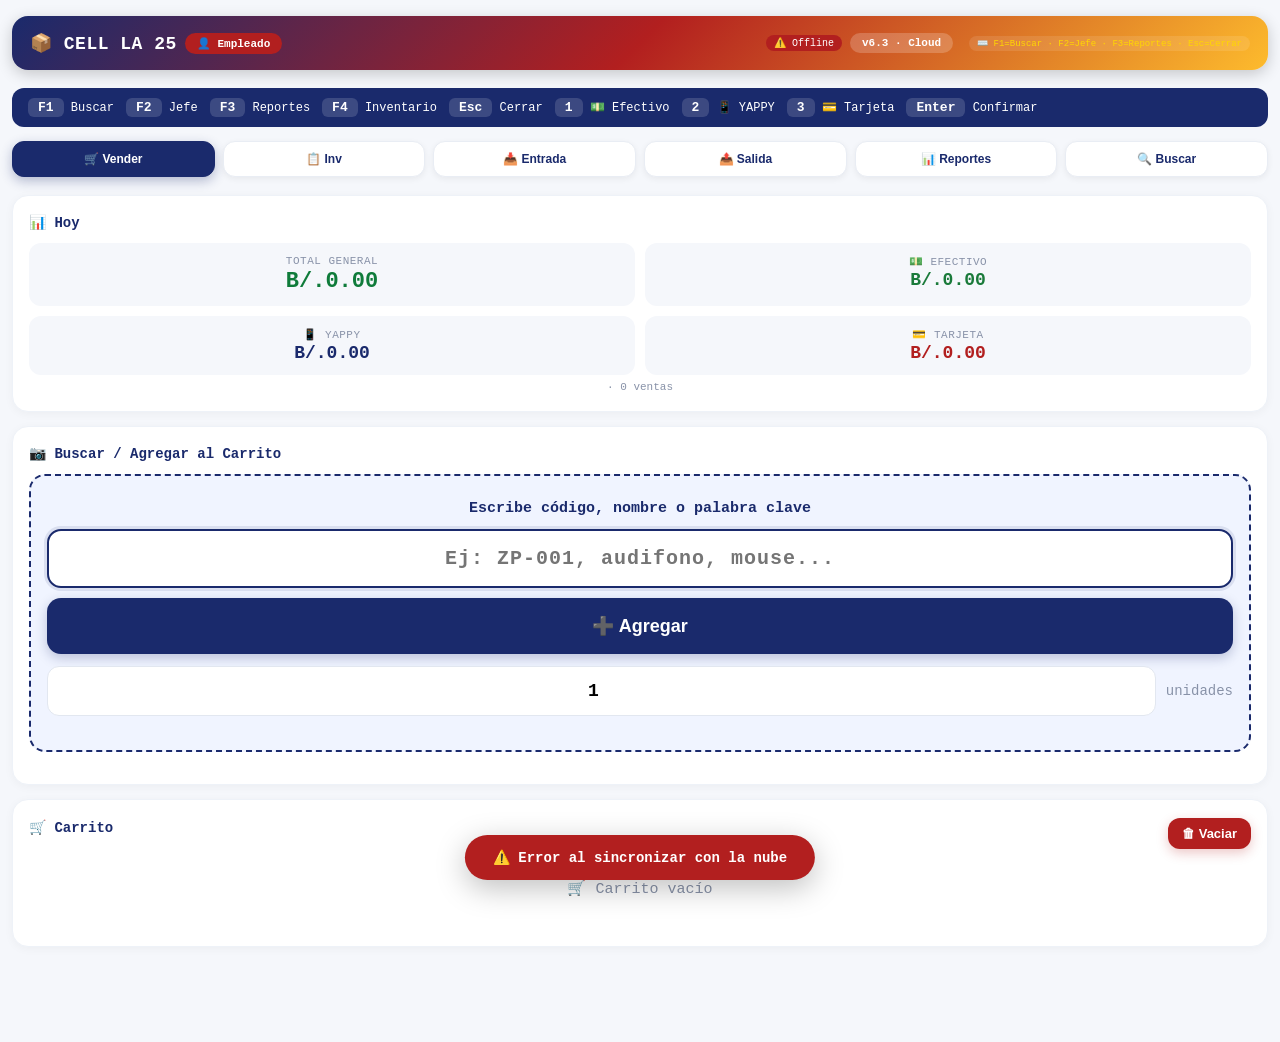
==== commit d7cfb305: "Update print statement from 'Hello' to 'Goodbye'" ====
--- a/index.html
+++ b/index.html
@@ -5,7 +5,7 @@
     <meta name="viewport" content="width=device-width, initial-scale=1.0, maximum-scale=1.0, user-scalable=yes" />
     <title>CELL LA 25 - Sistema de Inventario</title>
     <style>
-        /* ====== BASE ====== */
+        /* ====== RESET Y BASE ====== */
         * { margin: 0; padding: 0; box-sizing: border-box; }
         body { font-family: 'Courier New', monospace; background: #f5f7fb; padding: 16px 12px 80px 12px; min-height: 100vh; }
         .header { display: flex; justify-content: space-between; align-items: center; background: linear-gradient(135deg, #1a2a6c 0%, #b21f1f 50%, #fdbb2d 100%); padding: 16px 18px; border-radius: 16px; color: white; margin-bottom: 18px; box-shadow: 0 4px 15px rgba(0,0,0,0.2); }
@@ -16,19 +16,24 @@
         .header .sync-status { font-size: 10px; background: rgba(255,255,255,0.15); padding: 2px 8px; border-radius: 20px; margin-left: 8px; }
         .header .sync-status.online { background: #0f7b3a; }
         .header .sync-status.offline { background: #b21f1f; }
+        .header .shortcuts-hint { font-size: 9px; background: rgba(255,255,255,0.1); padding: 2px 8px; border-radius: 20px; margin-left: 8px; color: #ffd700; display: none; }
+        @media (min-width: 768px) { .header .shortcuts-hint { display: inline; } }
 
         .nav { display: flex; gap: 8px; flex-wrap: wrap; margin-bottom: 18px; }
         .nav button { flex: 1; min-width: 60px; padding: 10px 6px; border: none; border-radius: 12px; background: white; color: #1a2a6c; font-weight: 600; font-size: 12px; box-shadow: 0 2px 6px rgba(0,0,0,0.06); cursor: pointer; border: 1px solid #e9edf4; transition: 0.2s; }
         .nav button.active { background: #1a2a6c; color: white; border-color: #1a2a6c; box-shadow: 0 4px 12px rgba(26,42,108,0.3); }
+
         .panel { display: none; animation: fadeUp 0.25s ease; }
         .panel.active { display: block; }
         @keyframes fadeUp { 0% { opacity: 0; transform: translateY(12px); } 100% { opacity: 1; transform: translateY(0); } }
+
         .card { background: white; border-radius: 16px; padding: 18px 16px; margin-bottom: 14px; box-shadow: 0 2px 10px rgba(0,0,0,0.04); border: 1px solid #eef2f8; }
         .card-title { font-size: 14px; font-weight: 700; color: #1a2a6c; margin-bottom: 12px; display: flex; align-items: center; gap: 8px; }
         .input-group { display: flex; gap: 10px; flex-wrap: wrap; margin-bottom: 12px; }
         .input-group input, .input-group select { flex: 1; min-width: 140px; padding: 12px 14px; border: 1.5px solid #e2e7f0; border-radius: 12px; font-size: 15px; background: #fafbfc; outline: none; transition: 0.2s; }
         .input-group input:focus, .input-group select:focus { border-color: #1a2a6c; background: white; box-shadow: 0 0 0 3px rgba(26,42,108,0.1); }
-        .btn { padding: 12px 22px; border: none; border-radius: 12px; font-weight: 700; font-size: 14px; cursor: pointer; transition: 0.2s; background: #eef2f8; color: #1a2a6c; }
+
+        .btn { padding: 12px 22px; border: none; border-radius: 12px; font-weight: 700; font-size: 14px; cursor: pointer; transition: 0.2s; background: #eef2f8; color: #1a2a6c; touch-action: manipulation; }
         .btn:active { transform: scale(0.96); }
         .btn-primary { background: #1a2a6c; color: white; box-shadow: 0 4px 12px rgba(26,42,108,0.25); }
         .btn-success { background: #0f7b3a; color: white; box-shadow: 0 4px 12px rgba(15,123,58,0.25); }
@@ -38,28 +43,35 @@
         .btn-sm { padding: 6px 14px; font-size: 12px; }
         .btn-block { width: 100%; justify-content: center; display: flex; }
         .btn:disabled { opacity: 0.5; cursor: not-allowed; }
+        .pago-rapido { padding: 18px; font-size: 20px; border-radius: 14px; min-height: 56px; }
+
         .table-wrap { overflow-x: auto; -webkit-overflow-scrolling: touch; margin: 8px 0 4px 0; border-radius: 12px; border: 1px solid #eef2f8; }
         table { width: 100%; border-collapse: collapse; font-size: 13px; min-width: 500px; }
         th { background: #f5f7fb; text-align: left; padding: 10px 10px; font-weight: 700; color: #1a2a6c; border-bottom: 2px solid #e2e7f0; font-size: 11px; text-transform: uppercase; letter-spacing: 0.3px; white-space: nowrap; }
         td { padding: 9px 10px; border-bottom: 1px solid #eef2f8; vertical-align: middle; }
+
         .text-muted { color: #8892a8; font-size: 12px; }
         .text-success { color: #0f7b3a; font-weight: 700; }
         .text-danger { color: #b21f1f; font-weight: 700; }
+
         .badge-stock { display: inline-block; padding: 2px 12px; border-radius: 30px; font-size: 12px; font-weight: 700; }
         .badge-stock.alto { background: #e1f5e8; color: #0f7b3a; }
         .badge-stock.medio { background: #fff3d6; color: #b27c1a; }
         .badge-stock.bajo { background: #fde1e1; color: #b21f1f; }
         .badge-stock.critico { background: #b21f1f; color: white; animation: pulse 1.5s ease-in-out infinite; }
         @keyframes pulse { 0%,100% { opacity: 1; } 50% { opacity: 0.5; } }
+        .codigo-badge { background: #eef2f8; padding: 2px 10px; border-radius: 30px; font-family: monospace; font-size: 11px; color: #1a2a6c; }
+
         .scan-area { background: #f0f4ff; border: 2px dashed #1a2a6c; border-radius: 16px; padding: 24px 16px; text-align: center; margin-bottom: 14px; }
-        .scan-area input { width: 100%; padding: 14px; font-size: 18px; text-align: center; border: 2px solid #1a2a6c; border-radius: 12px; background: white; font-weight: 600; letter-spacing: 1px; font-family: 'Courier New', monospace; }
+        .scan-area input { width: 100%; padding: 16px; font-size: 20px; text-align: center; border: 2px solid #1a2a6c; border-radius: 12px; background: white; font-weight: 600; letter-spacing: 1px; font-family: 'Courier New', monospace; }
         .scan-area .search-results { margin-top: 10px; max-height: 200px; overflow-y: auto; text-align: left; }
-        .scan-area .search-results .result-item { padding: 8px 12px; border-bottom: 1px solid #eef2f8; cursor: pointer; display: flex; justify-content: space-between; align-items: center; border-radius: 8px; transition: 0.15s; }
+        .scan-area .search-results .result-item { padding: 12px 14px; border-bottom: 1px solid #eef2f8; cursor: pointer; display: flex; justify-content: space-between; align-items: center; border-radius: 8px; transition: 0.15s; touch-action: manipulation; }
         .scan-area .search-results .result-item:hover { background: #eef2f8; }
-        .scan-area .search-results .result-item .nombre { font-weight: 600; font-size: 14px; }
-        .scan-area .search-results .result-item .detalle { font-size: 12px; color: #8892a8; }
-        .scan-area .search-results .sin-resultados { padding: 12px; color: #8892a8; text-align: center; font-size: 13px; }
+        .scan-area .search-results .result-item .nombre { font-weight: 600; font-size: 15px; }
+        .scan-area .search-results .result-item .detalle { font-size: 13px; color: #8892a8; }
+        .scan-area .search-results .sin-resultados { padding: 16px; color: #8892a8; text-align: center; font-size: 15px; }
         .scan-result { background: #f8faff; border-radius: 12px; padding: 16px; margin-top: 12px; border-left: 4px solid #1a2a6c; }
+
         .flex { display: flex; gap: 10px; flex-wrap: wrap; align-items: center; }
         .flex-between { display: flex; justify-content: space-between; align-items: center; flex-wrap: wrap; gap: 8px; }
         .gap-8 { gap: 8px; }
@@ -67,11 +79,12 @@
         .mb-8 { margin-bottom: 8px; }
         .w-full { width: 100%; }
         .text-center { text-align: center; }
+
         .toast { position: fixed; bottom: 20px; left: 50%; transform: translateX(-50%); background: #1a2a6c; color: white; padding: 14px 28px; border-radius: 40px; font-weight: 600; font-size: 14px; box-shadow: 0 8px 30px rgba(0,0,0,0.25); z-index: 999; opacity: 0; transition: 0.3s; pointer-events: none; max-width: 90%; text-align: center; }
         .toast.show { opacity: 1; transform: translateX(-50%) translateY(0); }
         .toast.success { background: #0f7b3a; }
         .toast.error { background: #b21f1f; }
-        .codigo-badge { background: #eef2f8; padding: 2px 10px; border-radius: 30px; font-family: monospace; font-size: 11px; color: #1a2a6c; }
+
         .modal-overlay { display: none; position: fixed; top: 0; left: 0; width: 100%; height: 100%; background: rgba(0,0,0,0.5); z-index: 1000; justify-content: center; align-items: center; padding: 20px; }
         .modal-overlay.active { display: flex; }
         .modal { background: white; border-radius: 20px; padding: 24px 20px; max-width: 500px; width: 100%; max-height: 90vh; overflow-y: auto; box-shadow: 0 20px 60px rgba(0,0,0,0.3); animation: fadeUp 0.2s ease; }
@@ -81,9 +94,11 @@
         .modal input:focus, .modal select:focus { border-color: #1a2a6c; background: white; }
         .modal .btn-group { display: flex; gap: 10px; margin-top: 18px; }
         .modal .btn-group .btn { flex: 1; }
+
         .edit-btn { background: none; border: none; color: #1a2a6c; font-size: 16px; cursor: pointer; padding: 4px 8px; border-radius: 8px; transition: 0.2s; }
         .edit-btn:hover { background: #eef2f8; }
         .edit-btn.disabled { opacity: 0.3; cursor: not-allowed; }
+
         .ticket { display: none; background: white; padding: 16px 14px 10px 14px; font-family: 'Courier New', monospace; font-size: 14px; line-height: 2.0; max-width: 320px; margin: 0 auto; border: 1px solid #ddd; border-radius: 4px; }
         .ticket .center { text-align: center; }
         .ticket .line { border-top: 1px dashed #999; margin: 6px 0; }
@@ -97,15 +112,17 @@
         .ticket .gracias { text-align: center; font-size: 14px; font-weight: 600; margin-top: 4px; }
         .ticket .titulo-principal { font-size: 15px; font-weight: 700; letter-spacing: 1px; }
         .ticket .ruc-line { font-size: 12px; font-weight: 700; }
+
         .carrito-item { display: flex; justify-content: space-between; align-items: center; padding: 6px 0; border-bottom: 1px solid #f0f2f6; font-size: 13px; gap: 8px; }
         .carrito-item .info { flex: 1; }
         .carrito-item .acciones { display: flex; gap: 6px; align-items: center; }
-        .carrito-item .acciones button { background: none; border: 1px solid #e2e7f0; border-radius: 6px; width: 28px; height: 28px; font-size: 16px; cursor: pointer; font-family: 'Courier New', monospace; display: flex; justify-content: center; align-items: center; }
+        .carrito-item .acciones button { background: none; border: 1px solid #e2e7f0; border-radius: 6px; width: 32px; height: 32px; font-size: 18px; cursor: pointer; font-family: 'Courier New', monospace; display: flex; justify-content: center; align-items: center; touch-action: manipulation; }
         .carrito-item .acciones button:hover { background: #f0f2f5; }
         .carrito-item .acciones .eliminar { color: #b21f1f; border-color: #fde1e1; }
         .carrito-item .acciones .eliminar:hover { background: #fde1e1; }
-        .carrito-total { font-size: 16px; font-weight: 700; padding: 10px 0; border-top: 2px solid #1a2a6c; margin-top: 6px; display: flex; justify-content: space-between; }
-        .carrito-vacio { text-align: center; color: #8892a8; padding: 20px 0; }
+        .carrito-total { font-size: 18px; font-weight: 700; padding: 10px 0; border-top: 2px solid #1a2a6c; margin-top: 6px; display: flex; justify-content: space-between; }
+        .carrito-vacio { text-align: center; color: #8892a8; padding: 30px 0; font-size: 15px; }
+
         .stats-grid { display: grid; grid-template-columns: 1fr 1fr; gap: 10px; }
         .stats-grid .stat-item { background: #f5f7fb; border-radius: 12px; padding: 12px 14px; text-align: center; }
         .stats-grid .stat-item .label { font-size: 11px; color: #8892a8; text-transform: uppercase; letter-spacing: 0.5px; }
@@ -114,22 +131,54 @@
         .stats-grid .stat-item.efectivo .value { color: #1a7a3a; }
         .stats-grid .stat-item.yappy .value { color: #1a2a6c; }
         .stats-grid .stat-item.tarjeta .value { color: #b21f1f; }
+
         .reporte-filtros { display: flex; gap: 10px; flex-wrap: wrap; margin-bottom: 12px; }
         .reporte-filtros select, .reporte-filtros input { padding: 8px 12px; border: 1.5px solid #e2e7f0; border-radius: 10px; font-size: 13px; font-family: 'Courier New', monospace; background: #fafbfc; }
         .reporte-tabla { font-size: 12px; width: 100%; border-collapse: collapse; }
         .reporte-tabla th { background: #f5f7fb; text-align: left; padding: 6px 8px; font-weight: 700; color: #1a2a6c; border-bottom: 2px solid #e2e7f0; font-size: 10px; text-transform: uppercase; }
         .reporte-tabla td { padding: 6px 8px; border-bottom: 1px solid #eef2f8; }
-        .reporte-tabla .total-row { background: #f5f7fb; font-weight: 700; }
         .reporte-resumen { display: grid; grid-template-columns: repeat(auto-fit, minmax(120px, 1fr)); gap: 8px; margin-bottom: 12px; }
         .reporte-resumen .item { background: #f5f7fb; border-radius: 10px; padding: 10px 12px; text-align: center; }
         .reporte-resumen .item .label { font-size: 10px; color: #8892a8; text-transform: uppercase; }
         .reporte-resumen .item .value { font-size: 16px; font-weight: 700; color: #1a2a6c; }
+
         .devolucion-item { display: flex; justify-content: space-between; align-items: center; padding: 8px 0; border-bottom: 1px solid #f0f2f6; }
         .devolucion-item .info { flex: 1; }
         .devolucion-item .acciones { display: flex; gap: 8px; }
+
+        .shortcuts-help { display: none; background: #1a2a6c; color: white; padding: 12px 16px; border-radius: 12px; margin-bottom: 14px; font-size: 12px; flex-wrap: wrap; gap: 12px; }
+        .shortcuts-help .key { background: rgba(255,255,255,0.15); padding: 2px 10px; border-radius: 6px; font-family: monospace; font-size: 13px; font-weight: 700; }
+        @media (min-width: 768px) { .shortcuts-help { display: flex; } }
+
         @page { margin: 4mm 3mm 3mm 3mm; size: 80mm auto; }
         @media print { body * { visibility: hidden; } .ticket, .ticket * { visibility: visible; } .ticket { display: block !important; position: absolute; left: 0; top: 0; width: 100%; max-width: 320px; padding: 10px 12px 6px 12px; margin: 0 auto; border: none; font-size: 14px; line-height: 1.9; } .ticket .total { font-size: 18px; } .ticket .small { font-size: 11px; } .ticket .titulo-principal { font-size: 15px; } .ticket .gracias { font-size: 14px; } .no-print { display: none !important; } #modalPrintSelector { display: none !important; } #modalPago { display: none !important; } }
-        @media (max-width: 480px) { .header h1 { font-size: 15px; } .nav button { font-size: 10px; padding: 8px 4px; min-width: 48px; } .btn { font-size: 13px; padding: 10px 16px; } .input-group input, .input-group select { font-size: 14px; padding: 10px 12px; } .card { padding: 14px 12px; } table { font-size: 12px; min-width: 400px; } th, td { padding: 6px 8px; } .ticket { font-size: 13px; max-width: 290px; padding: 12px 10px 8px 10px; } .ticket .total { font-size: 16px; } .ticket .small { font-size: 10px; } .ticket .titulo-principal { font-size: 13px; } .ticket .gracias { font-size: 13px; } .carrito-item { font-size: 12px; flex-wrap: wrap; } .carrito-item .acciones { margin-left: auto; } .stats-grid { grid-template-columns: 1fr 1fr; gap: 6px; } .stats-grid .stat-item .value { font-size: 15px; } .stats-grid .stat-item.total .value { font-size: 18px; } .scan-area .search-results .result-item { font-size: 13px; padding: 6px 10px; } .reporte-resumen { grid-template-columns: 1fr 1fr; } }
+
+        @media (max-width: 480px) {
+            .header h1 { font-size: 15px; }
+            .nav button { font-size: 10px; padding: 8px 4px; min-width: 48px; }
+            .btn { font-size: 13px; padding: 10px 16px; }
+            .btn.pago-rapido { font-size: 18px; padding: 16px; min-height: 52px; }
+            .input-group input, .input-group select { font-size: 14px; padding: 10px 12px; }
+            .card { padding: 14px 12px; }
+            table { font-size: 12px; min-width: 400px; }
+            th, td { padding: 6px 8px; }
+            .ticket { font-size: 13px; max-width: 290px; padding: 12px 10px 8px 10px; }
+            .ticket .total { font-size: 16px; }
+            .ticket .small { font-size: 10px; }
+            .ticket .titulo-principal { font-size: 13px; }
+            .ticket .gracias { font-size: 13px; }
+            .carrito-item { font-size: 12px; flex-wrap: wrap; }
+            .carrito-item .acciones { margin-left: auto; }
+            .stats-grid { grid-template-columns: 1fr 1fr; gap: 6px; }
+            .stats-grid .stat-item .value { font-size: 15px; }
+            .stats-grid .stat-item.total .value { font-size: 18px; }
+            .scan-area .search-results .result-item { font-size: 13px; padding: 10px 12px; }
+            .reporte-resumen { grid-template-columns: 1fr 1fr; }
+            .shortcuts-help { display: none !important; }
+            .header .shortcuts-hint { display: none !important; }
+            .scan-area input { font-size: 18px; padding: 14px; }
+            .carrito-item .acciones button { width: 36px; height: 36px; font-size: 20px; }
+        }
     </style>
 </head>
 <body>
@@ -141,13 +190,26 @@
         </div>
         <div style="display:flex;align-items:center;gap:8px;">
             <span class="sync-status" id="syncStatus">🔄</span>
-            <span class="badge">v6.2 · Cloud</span>
-        </div>
+            <span class="badge">v6.3 · Cloud</span>
+            <span class="shortcuts-hint">⌨️ F1=Buscar · F2=Jefe · F3=Reportes · Esc=Cerrar</span>
+        </div>
+    </div>
+
+    <div class="shortcuts-help" id="shortcutsHelp">
+        <span><span class="key">F1</span> Buscar</span>
+        <span><span class="key">F2</span> Jefe</span>
+        <span><span class="key">F3</span> Reportes</span>
+        <span><span class="key">F4</span> Inventario</span>
+        <span><span class="key">Esc</span> Cerrar</span>
+        <span><span class="key">1</span> 💵 Efectivo</span>
+        <span><span class="key">2</span> 📱 YAPPY</span>
+        <span><span class="key">3</span> 💳 Tarjeta</span>
+        <span><span class="key">Enter</span> Confirmar</span>
     </div>
 
     <div class="nav" id="mainNav">
         <button class="active" data-panel="panel-venta">🛒 Vender</button>
-        <button data-panel="panel-inventario">📋 Inventario</button>
+        <button data-panel="panel-inventario">📋 Inv</button>
         <button data-panel="panel-entrada">📥 Entrada</button>
         <button data-panel="panel-salida">📤 Salida</button>
         <button data-panel="panel-reportes">📊 Reportes</button>
@@ -156,7 +218,7 @@
 
     <div class="toast" id="toast"></div>
 
-    <!-- TICKETS -->
+    <!-- ====== TICKETS ====== -->
     <div class="ticket" id="ticket">
         <div id="ticketContent">
             <div class="center">
@@ -225,33 +287,41 @@
         </div>
     </div>
 
-    <!-- MODALES -->
+    <!-- ====== MODALES ====== -->
+    <!-- MODAL PAGO - VERSIÓN CON BOTONES GRANDES -->
     <div class="modal-overlay" id="modalPago">
         <div class="modal">
-            <h3>💳 Finalizar Compra</h3>
-            <label>Selecciona el método de pago</label>
-            <select id="pagoSelect">
-                <option value="EFECTIVO">EFECTIVO</option>
-                <option value="YAPPY">YAPPY</option>
-                <option value="TARJETA DE CRÉDITO">TARJETA DE CRÉDITO</option>
-            </select>
-            <label>Impuesto (IVA)</label>
-            <select id="tasaImpuestoSelect">
+            <h3 style="font-size:20px;">💳 Finalizar Compra</h3>
+            <div style="margin-top:12px;padding:14px;background:#f5f7fb;border-radius:12px;">
+                <div style="display:flex;justify-content:space-between;font-size:15px;">
+                    <span>Total a pagar:</span>
+                    <span id="modalTotalPago" style="font-weight:700;font-size:24px;color:#0f7b3a;">B/.0.00</span>
+                </div>
+                <div style="display:flex;justify-content:space-between;font-size:13px;color:#8892a8;margin-top:4px;">
+                    <span>Artículos: <span id="modalCantidadItems">0</span></span>
+                    <span>IVA: <span id="modalIvaDisplay">7%</span></span>
+                </div>
+            </div>
+
+            <label style="margin-top:10px;font-weight:600;font-size:14px;">Selecciona el método de pago:</label>
+            <div style="display:flex;flex-direction:column;gap:10px;margin-top:8px;">
+                <button class="btn btn-success pago-rapido" data-pago="EFECTIVO">💵 EFECTIVO</button>
+                <button class="btn btn-primary pago-rapido" data-pago="YAPPY">📱 YAPPY</button>
+                <button class="btn btn-warning pago-rapido" data-pago="TARJETA DE CRÉDITO">💳 TARJETA</button>
+            </div>
+
+            <label style="margin-top:12px;font-weight:600;font-size:14px;">Impuesto (IVA)</label>
+            <select id="tasaImpuestoSelect" style="width:100%;padding:12px;border:1.5px solid #e2e7f0;border-radius:12px;font-size:16px;margin-top:4px;background:#fafbfc;">
                 <option value="0">0%</option>
                 <option value="7" selected>7%</option>
             </select>
-            <div style="margin-top:12px;padding:10px;background:#f5f7fb;border-radius:10px;">
-                <div style="display:flex;justify-content:space-between;font-size:14px;">
-                    <span>Total a pagar:</span>
-                    <span id="modalTotalPago" style="font-weight:700;font-size:18px;">B/.0.00</span>
-                </div>
-                <div style="display:flex;justify-content:space-between;font-size:12px;color:#8892a8;margin-top:4px;">
-                    <span>Artículos: <span id="modalCantidadItems">0</span></span>
-                </div>
-            </div>
-            <div class="btn-group">
-                <button class="btn btn-success" id="pagoConfirmar">✅ Confirmar Venta</button>
-                <button class="btn btn-outline" id="pagoCancelar">Cancelar</button>
+
+            <div style="margin-top:10px;font-size:12px;color:#8892a8;text-align:center;">
+                ⌨️ 1=Efectivo · 2=YAPPY · 3=Tarjeta
+            </div>
+
+            <div class="btn-group" style="margin-top:14px;">
+                <button class="btn btn-outline" id="pagoCancelar" style="padding:14px;font-size:16px;">Cancelar</button>
             </div>
         </div>
     </div>
@@ -305,7 +375,7 @@
         <div class="modal">
             <h3>🔐 Modo Jefe</h3>
             <label>Ingresa la contraseña</label>
-            <input type="password" id="jefePassword" placeholder="Contraseña">
+            <input type="password" id="jefePassword" placeholder="Contraseña" style="font-size:18px;padding:14px;">
             <div class="btn-group">
                 <button class="btn btn-success" id="jefeConfirmar">🔓 Desbloquear</button>
                 <button class="btn btn-outline" id="jefeCancelar">Cancelar</button>
@@ -318,9 +388,9 @@
             <h3>🖨️ Imprimir Factura</h3>
             <p style="font-size:14px; margin-bottom: 16px;">Selecciona qué copia quieres imprimir:</p>
             <div class="btn-group" style="flex-direction: column; gap: 12px;">
-                <button class="btn btn-primary" id="printClienteBtn" style="width:100%; padding: 14px;">🧾 Cliente (Original)</button>
-                <button class="btn btn-success" id="printRespaldoBtn" style="width:100%; padding: 14px;">📋 Resguardo (Copia)</button>
-                <button class="btn btn-danger" id="printCancelBtn" style="width:100%; padding: 14px;">❌ Cancelar</button>
+                <button class="btn btn-primary" id="printClienteBtn" style="width:100%; padding: 16px;font-size:16px;">🧾 Cliente (Original)</button>
+                <button class="btn btn-success" id="printRespaldoBtn" style="width:100%; padding: 16px;font-size:16px;">📋 Resguardo (Copia)</button>
+                <button class="btn btn-danger" id="printCancelBtn" style="width:100%; padding: 16px;font-size:16px;">❌ Cancelar</button>
             </div>
         </div>
     </div>
@@ -329,12 +399,12 @@
         <div class="modal">
             <h3>🔄 Devolución / Reembolso</h3>
             <label>Selecciona la venta a devolver</label>
-            <select id="devolucionVentaSelect" style="width:100%;padding:10px;border:1.5px solid #e2e7f0;border-radius:12px;font-size:15px;margin-top:4px;background:#fafbfc;"></select>
+            <select id="devolucionVentaSelect" style="width:100%;padding:12px;border:1.5px solid #e2e7f0;border-radius:12px;font-size:15px;margin-top:4px;background:#fafbfc;"></select>
             <div id="devolucionItems" style="margin-top:12px;"></div>
             <label>Motivo de devolución</label>
-            <input id="devolucionMotivo" placeholder="Ej: Producto defectuoso, Cliente cambió de opinión..." style="width:100%;padding:10px;border:1.5px solid #e2e7f0;border-radius:12px;font-size:15px;margin-top:4px;">
+            <input id="devolucionMotivo" placeholder="Ej: Producto defectuoso..." style="width:100%;padding:12px;border:1.5px solid #e2e7f0;border-radius:12px;font-size:15px;margin-top:4px;">
             <div class="btn-group" style="margin-top:16px;">
-                <button class="btn btn-danger" id="devolucionConfirmar">🔄 Confirmar Devolución</button>
+                <button class="btn btn-danger" id="devolucionConfirmar" style="padding:14px;font-size:16px;">🔄 Confirmar Devolución</button>
                 <button class="btn btn-outline" id="devolucionCancelar">Cancelar</button>
             </div>
         </div>
@@ -345,10 +415,10 @@
             <h3>📤 Exportar Datos</h3>
             <p style="font-size:14px;margin-bottom:16px;">Selecciona qué datos quieres exportar:</p>
             <div style="display:flex;flex-direction:column;gap:10px;">
-                <button class="btn btn-primary" id="exportarProductos">📦 Exportar Productos (CSV)</button>
-                <button class="btn btn-primary" id="exportarVentas">📊 Exportar Ventas (CSV)</button>
-                <button class="btn btn-primary" id="exportarStock">⚠️ Exportar Stock Crítico (CSV)</button>
-                <button class="btn btn-success" id="exportarBackup">💾 Backup completo (JSON)</button>
+                <button class="btn btn-primary" id="exportarProductos" style="padding:14px;font-size:16px;">📦 Exportar Productos (CSV)</button>
+                <button class="btn btn-primary" id="exportarVentas" style="padding:14px;font-size:16px;">📊 Exportar Ventas (CSV)</button>
+                <button class="btn btn-primary" id="exportarStock" style="padding:14px;font-size:16px;">⚠️ Exportar Stock Crítico (CSV)</button>
+                <button class="btn btn-success" id="exportarBackup" style="padding:14px;font-size:16px;">💾 Backup completo (JSON)</button>
             </div>
             <div style="margin-top:12px;font-size:11px;color:#8892a8;text-align:center;">
                 Los archivos se descargarán automáticamente
@@ -359,7 +429,7 @@
         </div>
     </div>
 
-    <!-- PANELS -->
+    <!-- ====== PANELS ====== -->
     <div class="panel active" id="panel-venta">
         <div class="card">
             <div class="card-title">📊 Hoy</div>
@@ -377,36 +447,33 @@
         <div class="card">
             <div class="card-title">📷 Buscar / Agregar al Carrito</div>
             <div class="scan-area">
-                <p style="color:#1a2a6c;font-weight:700;margin-bottom:10px;">Escribe código, nombre o palabra clave</p>
-                <div class="input-group">
-                    <input type="text" id="scanInput" placeholder="Ej: ZP-001, audifono, mouse..." autofocus style="flex:1;">
-                    <button class="btn btn-primary" id="btnAgregarCarrito" style="flex:0 0 auto;">➕ Agregar</button>
+                <p style="color:#1a2a6c;font-weight:700;margin-bottom:12px;font-size:15px;">Escribe código, nombre o palabra clave</p>
+                <div class="input-group" style="flex-direction:column;gap:10px;">
+                    <input type="text" id="scanInput" placeholder="Ej: ZP-001, audifono, mouse..." autofocus style="flex:1;font-size:20px;padding:16px;border-radius:14px;">
+                    <button class="btn btn-primary" id="btnAgregarCarrito" style="flex:0 0 auto;padding:16px;font-size:18px;border-radius:14px;min-height:56px;">➕ Agregar</button>
                 </div>
-                <div style="margin-top:8px;display:flex;gap:8px;flex-wrap:wrap;">
-                    <input type="number" id="ventaCantidad" value="1" min="1" style="flex:1;padding:10px;border:1.5px solid #e2e7f0;border-radius:10px;font-size:14px;width:60px;font-family:'Courier New',monospace;">
-                    <span style="font-size:13px;color:#8892a8;align-self:center;">unidades</span>
+                <div style="margin-top:10px;display:flex;gap:10px;flex-wrap:wrap;align-items:center;justify-content:center;">
+                    <input type="number" id="ventaCantidad" value="1" min="1" style="flex:1;padding:14px;border:1.5px solid #e2e7f0;border-radius:12px;font-size:18px;width:70px;font-family:'Courier New',monospace;text-align:center;">
+                    <span style="font-size:14px;color:#8892a8;">unidades</span>
                 </div>
                 <div id="searchResults" class="search-results"></div>
             </div>
             <div id="scanResult" class="scan-result" style="display:none;">
                 <div id="productoEncontrado"></div>
-                <div class="flex mt-8" style="margin-top:8px;">
-                    <button class="btn btn-success" id="btnAgregarCarritoDirecto" style="flex:1;">➕ Agregar al Carrito</button>
-                    <button class="btn btn-outline" id="btnVenderCancel">Cancelar</button>
-                </div>
+                <div class="flex mt-8"><button class="btn btn-success" id="btnAgregarCarritoDirecto" style="flex:1;padding:14px;font-size:16px;border-radius:12px;">➕ Agregar al Carrito</button><button class="btn btn-outline" id="btnVenderCancel" style="padding:14px;font-size:16px;">Cancelar</button></div>
             </div>
         </div>
 
         <div class="card">
             <div class="flex-between">
-                <div class="card-title">🛒 Carrito de Compras</div>
-                <button class="btn btn-danger btn-sm" id="btnVaciarCarrito">🗑 Vaciar</button>
+                <div class="card-title">🛒 Carrito</div>
+                <button class="btn btn-danger btn-sm" id="btnVaciarCarrito" style="padding:8px 14px;font-size:13px;">🗑 Vaciar</button>
             </div>
             <div id="carritoLista"><div class="carrito-vacio">🛒 Carrito vacío</div></div>
             <div id="carritoResumen" style="display:none;">
                 <div class="carrito-total"><span>Total</span><span id="carritoTotal">B/.0.00</span></div>
-                <div style="display:flex;gap:10px;margin-top:10px;">
-                    <button class="btn btn-success" id="btnFinalizarCompra" style="flex:2;">💳 Finalizar Compra</button>
+                <div style="display:flex;gap:10px;margin-top:12px;">
+                    <button class="btn btn-success" id="btnFinalizarCompra" style="flex:2;padding:18px;font-size:18px;border-radius:14px;min-height:56px;">💳 Finalizar Compra</button>
                 </div>
             </div>
         </div>
@@ -428,8 +495,8 @@
             <div class="flex-between">
                 <div class="card-title">📦 Inventario</div>
                 <div style="display:flex;gap:8px;">
-                    <button class="btn btn-primary btn-sm" id="btnExportar">📤 Exportar</button>
-                    <button class="btn btn-success btn-sm" id="btnAbrirAgregar">➕ Agregar</button>
+                    <button class="btn btn-primary btn-sm" id="btnExportar" style="padding:8px 14px;">📤 Exportar</button>
+                    <button class="btn btn-success btn-sm" id="btnAbrirAgregar" style="padding:8px 14px;">➕ Agregar</button>
                 </div>
             </div>
             <div class="table-wrap">
@@ -444,11 +511,11 @@
     <div class="panel" id="panel-entrada">
         <div class="card">
             <div class="card-title">📥 Entrada</div>
-            <div class="input-group">
-                <input type="text" id="entradaCodigo" placeholder="Código">
-                <input type="number" id="entradaCantidad" placeholder="Cantidad" value="1" min="1">
-            </div>
-            <button class="btn btn-success btn-block" id="btnEntrada">✅ Agregar Stock</button>
+            <div class="input-group" style="flex-direction:column;gap:10px;">
+                <input type="text" id="entradaCodigo" placeholder="Código" style="font-size:18px;padding:14px;">
+                <input type="number" id="entradaCantidad" placeholder="Cantidad" value="1" min="1" style="font-size:18px;padding:14px;">
+            </div>
+            <button class="btn btn-success btn-block" id="btnEntrada" style="padding:16px;font-size:18px;border-radius:14px;">✅ Agregar Stock</button>
         </div>
         <div class="card">
             <div class="card-title">📋 Movimientos</div>
@@ -459,16 +526,16 @@
     <div class="panel" id="panel-salida">
         <div class="card">
             <div class="card-title">📤 Salida / Ajuste</div>
-            <div class="input-group">
-                <input type="text" id="salidaCodigo" placeholder="Código">
-                <input type="number" id="salidaCantidad" placeholder="Cantidad" value="1" min="1">
-            </div>
-            <button class="btn btn-danger btn-block" id="btnSalida">➖ Quitar Stock</button>
+            <div class="input-group" style="flex-direction:column;gap:10px;">
+                <input type="text" id="salidaCodigo" placeholder="Código" style="font-size:18px;padding:14px;">
+                <input type="number" id="salidaCantidad" placeholder="Cantidad" value="1" min="1" style="font-size:18px;padding:14px;">
+            </div>
+            <button class="btn btn-danger btn-block" id="btnSalida" style="padding:16px;font-size:18px;border-radius:14px;">➖ Quitar Stock</button>
         </div>
         <div class="card">
             <div class="flex-between">
                 <div class="card-title">🔄 Devoluciones</div>
-                <button class="btn btn-warning btn-sm" id="btnAbrirDevolucion">➕ Nueva Devolución</button>
+                <button class="btn btn-warning btn-sm" id="btnAbrirDevolucion" style="padding:8px 14px;">➕ Nueva</button>
             </div>
             <div id="devolucionesLista" class="text-muted" style="padding:6px 0;">Sin devoluciones</div>
         </div>
@@ -478,7 +545,7 @@
         <div class="card">
             <div class="card-title">📊 Reportes</div>
             <div class="reporte-filtros">
-                <select id="reportePeriodo">
+                <select id="reportePeriodo" style="padding:12px;font-size:15px;border-radius:12px;">
                     <option value="hoy">Hoy</option>
                     <option value="semana">Esta semana</option>
                     <option value="mes">Este mes</option>
@@ -486,11 +553,11 @@
                     <option value="anio">Este año</option>
                     <option value="todo">Todo</option>
                 </select>
-                <button class="btn btn-primary" id="btnActualizarReporte">🔄 Actualizar</button>
-                <button class="btn btn-success btn-sm" id="btnExportarReporte">📤 Exportar</button>
+                <button class="btn btn-primary" id="btnActualizarReporte" style="padding:12px 18px;font-size:14px;">🔄 Actualizar</button>
+                <button class="btn btn-success btn-sm" id="btnExportarReporte" style="padding:8px 14px;">📤 Exportar</button>
             </div>
             <div id="reporteContenido">
-                <div class="text-muted" style="padding:20px;text-align:center;">Selecciona un período y actualiza</div>
+                <div class="text-muted" style="padding:30px 0;text-align:center;font-size:15px;">Selecciona un período y actualiza</div>
             </div>
         </div>
     </div>
@@ -498,7 +565,7 @@
     <div class="panel" id="panel-buscar">
         <div class="card">
             <div class="card-title">🔍 Buscar</div>
-            <div class="input-group"><input type="text" id="buscarInput" placeholder="Nombre o código..."></div>
+            <div class="input-group"><input type="text" id="buscarInput" placeholder="Nombre o código..." style="font-size:18px;padding:14px;border-radius:12px;"></div>
             <div id="buscarResultados" class="text-muted" style="padding:6px 0;">Escribe para buscar</div>
         </div>
     </div>
@@ -602,6 +669,45 @@
         }
 
         // ============================================
+        //  BEEP / SONIDOS
+        // ============================================
+        function playBeep(type) {
+            try {
+                const ctx = new(window.AudioContext || window.webkitAudioContext)();
+                const osc = ctx.createOscillator();
+                const gain = ctx.createGain();
+                osc.connect(gain);
+                gain.connect(ctx.destination);
+                osc.type = 'sine';
+                if (type === 'success') {
+                    osc.frequency.value = 880;
+                    gain.gain.setValueAtTime(0.15, ctx.currentTime);
+                    gain.gain.exponentialRampToValueAtTime(0.001, ctx.currentTime + 0.2);
+                    osc.start(ctx.currentTime);
+                    osc.stop(ctx.currentTime + 0.2);
+                } else if (type === 'error') {
+                    osc.frequency.value = 440;
+                    gain.gain.setValueAtTime(0.15, ctx.currentTime);
+                    gain.gain.exponentialRampToValueAtTime(0.001, ctx.currentTime + 0.3);
+                    osc.start(ctx.currentTime);
+                    osc.stop(ctx.currentTime + 0.3);
+                } else if (type === 'scan') {
+                    osc.frequency.value = 1200;
+                    gain.gain.setValueAtTime(0.1, ctx.currentTime);
+                    gain.gain.exponentialRampToValueAtTime(0.001, ctx.currentTime + 0.08);
+                    osc.start(ctx.currentTime);
+                    osc.stop(ctx.currentTime + 0.08);
+                } else {
+                    osc.frequency.value = 660;
+                    gain.gain.setValueAtTime(0.12, ctx.currentTime);
+                    gain.gain.exponentialRampToValueAtTime(0.001, ctx.currentTime + 0.15);
+                    osc.start(ctx.currentTime);
+                    osc.stop(ctx.currentTime + 0.15);
+                }
+            } catch (e) {}
+        }
+
+        // ============================================
         //  HELPERS
         // ============================================
         function findProducto(codigo) {
@@ -622,6 +728,8 @@
             el.className = 'toast show ' + (tipo || '');
             clearTimeout(el._timer);
             el._timer = setTimeout(() => { el.className = 'toast'; }, 2500);
+            if (tipo === 'success') playBeep('success');
+            else if (tipo === 'error') playBeep('error');
         }
 
         function getStockBadge(stock, minimo) {
@@ -644,10 +752,7 @@
             const hoy = getTodayStr();
             const ventasHoy = ventas.filter(v => v.fecha && v.fecha.startsWith(hoy));
 
-            let total = 0,
-                efectivo = 0,
-                yappy = 0,
-                tarjeta = 0;
+            let total = 0, efectivo = 0, yappy = 0, tarjeta = 0;
 
             ventasHoy.forEach(v => {
                 const monto = v.total || 0;
@@ -656,9 +761,7 @@
                 if (pago === 'EFECTIVO') efectivo += monto;
                 else if (pago === 'YAPPY') yappy += monto;
                 else if (pago === 'TARJETA DE CRÉDITO' || pago === 'TARJETA') tarjeta += monto;
-                else {
-                    efectivo += monto;
-                }
+                else { efectivo += monto; }
             });
 
             document.getElementById('statsTotal').textContent = formatMoneda(total);
@@ -688,10 +791,7 @@
         function verificarJefe() {
             if (document.getElementById('jefePassword').value === '123456') {
                 modoJefe = true;
-                localStorage.setItem('cell_la25_modo_jefe', JSON.stringify({
-                    activo: true,
-                    timestamp: Date.now()
-                }));
+                localStorage.setItem('cell_la25_modo_jefe', JSON.stringify({ activo: true, timestamp: Date.now() }));
                 document.getElementById('modalJefe').classList.remove('active');
                 actualizarUI();
                 toast('🔓 Modo Jefe', 'success');
@@ -731,25 +831,15 @@
                 badge.className = 'mode-badge';
             }
             document.querySelectorAll('.edit-btn').forEach(b => {
-                if (modoJefe) {
-                    b.classList.remove('disabled');
-                    b.disabled = false;
-                } else {
-                    b.classList.add('disabled');
-                    b.disabled = true;
-                }
+                if (modoJefe) { b.classList.remove('disabled'); b.disabled = false; } else { b.classList.add('disabled'); b.disabled = true; }
             });
             ['btnAbrirAgregar', 'btnEntrada', 'btnSalida', 'btnAbrirDevolucion'].forEach(id => {
                 const b = document.getElementById(id);
-                if (modoJefe) { b.disabled = false;
-                    b.style.opacity = '1'; } else { b.disabled = true;
-                    b.style.opacity = '0.5'; }
+                if (modoJefe) { b.disabled = false; b.style.opacity = '1'; } else { b.disabled = true; b.style.opacity = '0.5'; }
             });
             ['entradaCodigo', 'entradaCantidad', 'salidaCodigo', 'salidaCantidad'].forEach(id => {
                 const e = document.getElementById(id);
-                if (modoJefe) { e.disabled = false;
-                    e.style.opacity = '1'; } else { e.disabled = true;
-                    e.style.opacity = '0.6'; }
+                if (modoJefe) { e.disabled = false; e.style.opacity = '1'; } else { e.disabled = true; e.style.opacity = '0.6'; }
             });
         }
 
@@ -760,10 +850,7 @@
             const resultsContainer = document.getElementById('searchResults');
             const q = query.toLowerCase().trim();
 
-            if (!q) {
-                resultsContainer.innerHTML = '';
-                return;
-            }
+            if (!q) { resultsContainer.innerHTML = ''; return; }
 
             const results = productos.filter(p =>
                 p.nombre.toLowerCase().includes(q) ||
@@ -799,10 +886,7 @@
 
         function agregarDesdeBusqueda(codigo) {
             const p = findProducto(codigo);
-            if (!p) {
-                toast('Producto no encontrado', 'error');
-                return;
-            }
+            if (!p) { toast('Producto no encontrado', 'error'); return; }
             const cantidad = parseInt(document.getElementById('ventaCantidad').value) || 1;
             agregarAlCarrito(p, cantidad);
             document.getElementById('scanInput').value = '';
@@ -856,10 +940,7 @@
         }
 
         function cambiarCantidadCarrito(index, nuevaCantidad) {
-            if (nuevaCantidad <= 0) {
-                eliminarDelCarrito(index);
-                return;
-            }
+            if (nuevaCantidad <= 0) { eliminarDelCarrito(index); return; }
             const item = carrito[index];
             if (nuevaCantidad > item.stock) {
                 toast('Stock insuficiente (disponible: ' + item.stock + ')', 'error');
@@ -910,6 +991,7 @@
             }
             renderCarrito();
             toast('✅ ' + producto.nombre + ' x' + cantidad + ' agregado', 'success');
+            playBeep('scan');
             document.getElementById('scanInput').value = '';
             document.getElementById('searchResults').innerHTML = '';
             document.getElementById('scanResult').style.display = 'none';
@@ -936,10 +1018,7 @@
 
             for (const item of carrito) {
                 const p = findProducto(item.codigo);
-                if (!p) {
-                    toast('⚠️ Producto no encontrado: ' + item.codigo, 'error');
-                    return;
-                }
+                if (!p) { toast('⚠️ Producto no encontrado: ' + item.codigo, 'error'); return; }
                 if (p.stock < item.cantidad) {
                     toast('⚠️ Stock insuficiente: ' + p.nombre + ' (disponible: ' + p.stock + ')', 'error');
                     return;
@@ -950,11 +1029,7 @@
             for (const item of carrito) {
                 const p = findProducto(item.codigo);
                 p.stock -= item.cantidad;
-                ventaItems.push({
-                    nombre: p.nombre,
-                    cantidad: item.cantidad,
-                    precio: p.precio
-                });
+                ventaItems.push({ nombre: p.nombre, cantidad: item.cantidad, precio: p.precio });
             }
 
             for (const item of carrito) {
@@ -968,11 +1043,8 @@
 
             const ventaRecord = {
                 items: ventaItems,
-                subtotal: subtotal,
-                impuesto: impuesto,
-                total: total,
-                pago: pago,
-                iva: tasaImpuesto,
+                subtotal, impuesto, total,
+                pago, iva: tasaImpuesto,
                 fecha: new Date().toISOString()
             };
 
@@ -1005,11 +1077,9 @@
 
             const ventaData = {
                 items: ventaItems,
-                pago: pago,
-                subtotal: subtotal,
-                impuesto: impuesto,
+                pago, subtotal, impuesto,
                 tasa_impuesto: tasaImpuesto,
-                total: total
+                total
             };
 
             carrito = [];
@@ -1030,10 +1100,8 @@
         // ============================================
         function preparePrintData(ventaData) {
             const now = new Date();
-            const fechaStr = now.getFullYear() + '-' + String(now.getMonth() + 1).padStart(2, '0') + '-' + String(now
-                .getDate()).padStart(2, '0');
-            const horaStr = String(now.getHours()).padStart(2, '0') + ':' + String(now.getMinutes()).padStart(2, '0') +
-                ':' + String(now.getSeconds()).padStart(2, '0');
+            const fechaStr = now.getFullYear() + '-' + String(now.getMonth() + 1).padStart(2, '0') + '-' + String(now.getDate()).padStart(2, '0');
+            const horaStr = String(now.getHours()).padStart(2, '0') + ':' + String(now.getMinutes()).padStart(2, '0') + ':' + String(now.getSeconds()).padStart(2, '0');
             const noFactura = String(facturaCounter).padStart(6, '0');
             facturaCounter++;
 
@@ -1124,10 +1192,7 @@
                 tbody.innerHTML = '<tr><td colspan="6" class="text-center text-muted">No hay productos</td></tr>';
                 return;
             }
-            let html = '',
-                totalValor = 0,
-                totalUds = 0,
-                totalCriticos = 0;
+            let html = '', totalValor = 0, totalUds = 0, totalCriticos = 0;
             productos.forEach(p => {
                 totalValor += p.stock * p.precio;
                 totalUds += p.stock;
@@ -1163,10 +1228,7 @@
         function renderMovimientos() {
             const el = document.getElementById('movimientosLista');
             const movs = JSON.parse(localStorage.getItem('cell_la25_movimientos') || '[]');
-            if (movs.length === 0) {
-                el.innerHTML = '<span class="text-muted">Sin movimientos</span>';
-                return;
-            }
+            if (movs.length === 0) { el.innerHTML = '<span class="text-muted">Sin movimientos</span>'; return; }
             const ultimos = movs.slice(-8).reverse();
             el.innerHTML = ultimos.map(m =>
                 `<div style="padding:4px 0;border-bottom:1px solid #f0f2f6;font-size:12px;">
@@ -1179,10 +1241,7 @@
         function renderDevoluciones() {
             const el = document.getElementById('devolucionesLista');
             const devs = JSON.parse(localStorage.getItem('cell_la25_devoluciones') || '[]');
-            if (devs.length === 0) {
-                el.innerHTML = '<span class="text-muted">Sin devoluciones</span>';
-                return;
-            }
+            if (devs.length === 0) { el.innerHTML = '<span class="text-muted">Sin devoluciones</span>'; return; }
             const ultimas = devs.slice(-5).reverse();
             el.innerHTML = ultimas.map(d =>
                 `<div style="padding:4px 0;border-bottom:1px solid #f0f2f6;font-size:12px;">
@@ -1232,8 +1291,7 @@
             const costo = parseFloat(document.getElementById('editCosto').value);
             const stock = parseInt(document.getElementById('editStock').value);
             const minimo = parseInt(document.getElementById('editMinimo').value) || 3;
-            if (!nombre || isNaN(precio) || precio < 0 || isNaN(costo) || costo < 0 || isNaN(stock) || stock < 0 ||
-                isNaN(minimo) || minimo < 0) {
+            if (!nombre || isNaN(precio) || precio < 0 || isNaN(costo) || costo < 0 || isNaN(stock) || stock < 0 || isNaN(minimo) || minimo < 0) {
                 toast('Datos inválidos', 'error');
                 return;
             }
@@ -1278,8 +1336,7 @@
             const costo = parseFloat(document.getElementById('agregarCosto').value);
             const stock = parseInt(document.getElementById('agregarStock').value);
             const minimo = parseInt(document.getElementById('agregarMinimo').value) || 3;
-            if (!nombre || isNaN(precio) || precio < 0 || isNaN(costo) || costo < 0 || isNaN(stock) || stock < 0 ||
-                isNaN(minimo) || minimo < 0) {
+            if (!nombre || isNaN(precio) || precio < 0 || isNaN(costo) || costo < 0 || isNaN(stock) || stock < 0 || isNaN(minimo) || minimo < 0) {
                 toast('Datos inválidos', 'error');
                 return;
             }
@@ -1317,13 +1374,7 @@
                 fecha: new Date().toISOString()
             });
             const movs = JSON.parse(localStorage.getItem('cell_la25_movimientos') || '[]');
-            movs.push({
-                tipo: 'entrada',
-                producto: p.nombre,
-                cantidad: cantidad,
-                total: cantidad * p.costo,
-                fecha: new Date().toISOString()
-            });
+            movs.push({ tipo: 'entrada', producto: p.nombre, cantidad, total: cantidad * p.costo, fecha: new Date().toISOString() });
             localStorage.setItem('cell_la25_movimientos', JSON.stringify(movs));
             toast('📥 +' + cantidad + ' ' + p.nombre, 'success');
             document.getElementById('entradaCodigo').value = '';
@@ -1349,13 +1400,7 @@
                 fecha: new Date().toISOString()
             });
             const movs = JSON.parse(localStorage.getItem('cell_la25_movimientos') || '[]');
-            movs.push({
-                tipo: 'salida',
-                producto: p.nombre,
-                cantidad: cantidad,
-                total: cantidad * p.precio,
-                fecha: new Date().toISOString()
-            });
+            movs.push({ tipo: 'salida', producto: p.nombre, cantidad, total: cantidad * p.precio, fecha: new Date().toISOString() });
             localStorage.setItem('cell_la25_movimientos', JSON.stringify(movs));
             toast('📤 -' + cantidad + ' ' + p.nombre, 'success');
             document.getElementById('salidaCodigo').value = '';
@@ -1375,8 +1420,7 @@
                 const total = v.total || 0;
                 const fecha = v.fecha ? new Date(v.fecha).toLocaleString('es-PA') : 'Sin fecha';
                 const items = v.items ? v.items.map(i => i.nombre).join(', ') : '';
-                select.innerHTML +=
-                    `<option value="${ventas.length - 1 - idx}">${fecha} - ${formatMoneda(total)} - ${items.substring(0,30)}...</option>`;
+                select.innerHTML += `<option value="${ventas.length - 1 - idx}">${fecha} - ${formatMoneda(total)} - ${items.substring(0,30)}...</option>`;
             });
             document.getElementById('devolucionItems').innerHTML = '';
             document.getElementById('devolucionMotivo').value = '';
@@ -1384,18 +1428,13 @@
 
             select.onchange = function() {
                 const idx = parseInt(this.value);
-                if (isNaN(idx) || idx < 0) {
-                    document.getElementById('devolucionItems').innerHTML = '';
+                if (isNaN(idx) || idx < 0) { document.getElementById('devolucionItems').innerHTML = ''; return; }
+                const venta = ventas[idx];
+                if (!venta || !venta.items) {
+                    document.getElementById('devolucionItems').innerHTML = '<div class="text-muted">No hay items para devolver</div>';
                     return;
                 }
-                const venta = ventas[idx];
-                if (!venta || !venta.items) {
-                    document.getElementById('devolucionItems').innerHTML =
-                    '<div class="text-muted">No hay items para devolver</div>';
-                    return;
-                }
-                let html =
-                    '<div style="margin-top:8px;font-weight:700;">Selecciona los items a devolver:</div>';
+                let html = '<div style="margin-top:8px;font-weight:700;">Selecciona los items a devolver:</div>';
                 venta.items.forEach((item, i) => {
                     html += `
                         <div class="devolucion-item">
@@ -1417,16 +1456,10 @@
         async function confirmarDevolucion() {
             const select = document.getElementById('devolucionVentaSelect');
             const idx = parseInt(select.value);
-            if (isNaN(idx) || idx < 0) {
-                toast('Selecciona una venta', 'error');
-                return;
-            }
+            if (isNaN(idx) || idx < 0) { toast('Selecciona una venta', 'error'); return; }
             const ventas = JSON.parse(localStorage.getItem('cell_la25_ventas') || '[]');
             const venta = ventas[idx];
-            if (!venta) {
-                toast('Venta no encontrada', 'error');
-                return;
-            }
+            if (!venta) { toast('Venta no encontrada', 'error'); return; }
 
             const motivo = document.getElementById('devolucionMotivo').value.trim() || 'Sin motivo';
             let devueltos = 0;
@@ -1438,10 +1471,7 @@
                 if (cantidad <= 0) continue;
                 const item = venta.items[i];
                 const p = findProductoByNombre(item.nombre);
-                if (p) {
-                    p.stock += cantidad;
-                    await guardarProducto(p);
-                }
+                if (p) { p.stock += cantidad; await guardarProducto(p); }
                 devueltos += cantidad;
 
                 await guardarMovimiento({
@@ -1452,30 +1482,15 @@
                     fecha: new Date().toISOString()
                 });
                 const movs = JSON.parse(localStorage.getItem('cell_la25_movimientos') || '[]');
-                movs.push({
-                    tipo: 'entrada',
-                    producto: item.nombre,
-                    cantidad: cantidad,
-                    total: cantidad * item.precio,
-                    fecha: new Date().toISOString()
-                });
+                movs.push({ tipo: 'entrada', producto: item.nombre, cantidad, total: cantidad * item.precio, fecha: new Date().toISOString() });
                 localStorage.setItem('cell_la25_movimientos', JSON.stringify(movs));
 
                 const devs = JSON.parse(localStorage.getItem('cell_la25_devoluciones') || '[]');
-                devs.push({
-                    producto: item.nombre,
-                    cantidad: cantidad,
-                    total: cantidad * item.precio,
-                    motivo: motivo,
-                    fecha: new Date().toISOString()
-                });
+                devs.push({ producto: item.nombre, cantidad, total: cantidad * item.precio, motivo, fecha: new Date().toISOString() });
                 localStorage.setItem('cell_la25_devoluciones', JSON.stringify(devs));
             }
 
-            if (devueltos === 0) {
-                toast('No se seleccionaron items para devolver', 'error');
-                return;
-            }
+            if (devueltos === 0) { toast('No se seleccionaron items para devolver', 'error'); return; }
 
             venta.devuelto = true;
             ventas[idx] = venta;
@@ -1509,9 +1524,7 @@
                 return fechaV >= inicio;
             });
 
-            let totalVentas = 0,
-                totalItems = 0,
-                totalMonto = 0;
+            let totalVentas = 0, totalItems = 0, totalMonto = 0;
             const pagoResumen = { EFECTIVO: 0, YAPPY: 0, 'TARJETA DE CRÉDITO': 0 };
             const productosVendidos = {};
 
@@ -1521,8 +1534,7 @@
                 if (v.items) {
                     v.items.forEach(item => {
                         totalItems += item.cantidad || 0;
-                        productosVendidos[item.nombre] = (productosVendidos[item.nombre] || 0) + (item
-                        .cantidad || 0);
+                        productosVendidos[item.nombre] = (productosVendidos[item.nombre] || 0) + (item.cantidad || 0);
                     });
                 }
                 const pago = (v.pago || 'EFECTIVO').toUpperCase();
@@ -1592,8 +1604,7 @@
                 const fecha = v.fecha ? new Date(v.fecha).toLocaleString('es-PA') : '';
                 if (v.items) {
                     v.items.forEach(item => {
-                        csv +=
-                            `${fecha},${item.nombre},${item.cantidad},${item.precio},${item.cantidad * item.precio},${v.pago}\n`;
+                        csv += `${fecha},${item.nombre},${item.cantidad},${item.precio},${item.cantidad * item.precio},${v.pago}\n`;
                     });
                 }
             });
@@ -1629,8 +1640,7 @@
                 const fecha = v.fecha ? new Date(v.fecha).toLocaleString('es-PA') : '';
                 if (v.items) {
                     v.items.forEach(item => {
-                        csv +=
-                            `${fecha},${item.nombre},${item.cantidad},${item.precio},${item.cantidad * item.precio},${v.pago}\n`;
+                        csv += `${fecha},${item.nombre},${item.cantidad},${item.precio},${item.cantidad * item.precio},${v.pago}\n`;
                     });
                 }
             });
@@ -1644,10 +1654,7 @@
 
         function exportarStockCSV() {
             const criticos = productos.filter(p => p.stock <= (p.minimo || 3));
-            if (criticos.length === 0) {
-                toast('✅ No hay productos críticos', 'success');
-                return;
-            }
+            if (criticos.length === 0) { toast('✅ No hay productos críticos', 'success'); return; }
             let csv = 'Código,Nombre,Stock,Mínimo\n';
             criticos.forEach(p => {
                 csv += `${p.codigo},${p.nombre},${p.stock},${p.minimo || 3}\n`;
@@ -1702,6 +1709,96 @@
         }
 
         // ============================================
+        //  SHORTCUTS (Teclado)
+        // ============================================
+        document.addEventListener('keydown', function(e) {
+            // ESC - Cerrar modales
+            if (e.key === 'Escape') {
+                const modales = ['modalPago', 'modalEditar', 'modalAgregar', 'modalJefe', 'modalDevolucion', 'modalExportar', 'modalPrintSelector'];
+                for (const id of modales) {
+                    const el = document.getElementById(id);
+                    if (el && el.classList.contains('active')) {
+                        el.classList.remove('active');
+                        toast('Cancelado', '');
+                        return;
+                    }
+                }
+                document.getElementById('scanInput').focus();
+                return;
+            }
+
+            // F1 = Buscar
+            if (e.key === 'F1') {
+                e.preventDefault();
+                document.getElementById('scanInput').focus();
+                document.getElementById('scanInput').select();
+                toast('🔍 Buscar', '');
+                return;
+            }
+
+            // F2 = Jefe
+            if (e.key === 'F2') {
+                e.preventDefault();
+                toggleModo();
+                return;
+            }
+
+            // F3 = Reportes
+            if (e.key === 'F3') {
+                e.preventDefault();
+                document.querySelectorAll('#mainNav button').forEach(b => b.classList.remove('active'));
+                document.querySelectorAll('.panel').forEach(p => p.classList.remove('active'));
+                document.getElementById('panel-reportes').classList.add('active');
+                document.querySelector('#mainNav button[data-panel="panel-reportes"]').classList.add('active');
+                actualizarReporte();
+                return;
+            }
+
+            // F4 = Inventario
+            if (e.key === 'F4') {
+                e.preventDefault();
+                document.querySelectorAll('#mainNav button').forEach(b => b.classList.remove('active'));
+                document.querySelectorAll('.panel').forEach(p => p.classList.remove('active'));
+                document.getElementById('panel-inventario').classList.add('active');
+                document.querySelector('#mainNav button[data-panel="panel-inventario"]').classList.add('active');
+                return;
+            }
+
+            // Pago rápido: 1, 2, 3 (cuando el modal de pago está abierto)
+            if (document.getElementById('modalPago').classList.contains('active')) {
+                if (e.key === '1') { e.preventDefault(); document.getElementById('pagoSelect').value = 'EFECTIVO'; document.getElementById('pagoConfirmar').click(); return; }
+                if (e.key === '2') { e.preventDefault(); document.getElementById('pagoSelect').value = 'YAPPY'; document.getElementById('pagoConfirmar').click(); return; }
+                if (e.key === '3') { e.preventDefault(); document.getElementById('pagoSelect').value = 'TARJETA DE CRÉDITO'; document.getElementById('pagoConfirmar').click(); return; }
+                if (e.key === 'Enter') { e.preventDefault(); document.getElementById('pagoConfirmar').click(); }
+            }
+
+            // Enter en modales
+            if (e.key === 'Enter') {
+                const modal = document.querySelector('.modal-overlay.active');
+                if (modal) {
+                    const confirmBtn = modal.querySelector('.btn-success');
+                    if (confirmBtn) {
+                        e.preventDefault();
+                        confirmBtn.click();
+                    }
+                }
+            }
+        });
+
+        // ============================================
+        //  PAGO RÁPIDO (Botones grandes)
+        // ============================================
+        function bindPagoRapido() {
+            document.querySelectorAll('.pago-rapido').forEach(btn => {
+                btn.addEventListener('click', function() {
+                    const pago = this.dataset.pago;
+                    document.getElementById('pagoSelect').value = pago;
+                    document.getElementById('pagoConfirmar').click();
+                });
+            });
+        }
+
+        // ============================================
         //  INICIALIZACIÓN
         // ============================================
         document.addEventListener('DOMContentLoaded', function() {
@@ -1711,15 +1808,12 @@
             // Navegación
             document.querySelectorAll('#mainNav button').forEach(b => {
                 b.addEventListener('click', function() {
-                    document.querySelectorAll('#mainNav button').forEach(x => x.classList.remove(
-                    'active'));
+                    document.querySelectorAll('#mainNav button').forEach(x => x.classList.remove('active'));
                     this.classList.add('active');
                     document.querySelectorAll('.panel').forEach(p => p.classList.remove('active'));
                     document.getElementById(this.dataset.panel).classList.add('active');
-                    if (this.dataset.panel === 'panel-venta') document.getElementById('scanInput')
-                        .focus();
-                    if (this.dataset.panel === 'panel-buscar') document.getElementById('buscarInput')
-                        .focus();
+                    if (this.dataset.panel === 'panel-venta') document.getElementById('scanInput').focus();
+                    if (this.dataset.panel === 'panel-buscar') document.getElementById('buscarInput').focus();
                     if (this.dataset.panel === 'panel-reportes') actualizarReporte();
                 });
             });
@@ -1728,9 +1822,7 @@
             document.getElementById('scanInput').addEventListener('input', function() {
                 clearTimeout(searchTimeout);
                 const val = this.value;
-                searchTimeout = setTimeout(() => {
-                    buscarEnVenta(val);
-                }, 200);
+                searchTimeout = setTimeout(() => { buscarEnVenta(val); }, 200);
             });
 
             document.getElementById('scanInput').addEventListener('keydown', function(e) {
@@ -1745,8 +1837,7 @@
                         if (codigo) {
                             const p = findProducto(codigo);
                             if (p) {
-                                const cantidad = parseInt(document.getElementById('ventaCantidad')
-                                .value) || 1;
+                                const cantidad = parseInt(document.getElementById('ventaCantidad').value) || 1;
                                 agregarAlCarrito(p, cantidad);
                             } else {
                                 toast('Producto no encontrado', 'error');
@@ -1787,6 +1878,9 @@
                 toast('Cancelado', '');
             });
 
+            // Pago rápido (botones)
+            bindPagoRapido();
+
             document.getElementById('jefeConfirmar').addEventListener('click', verificarJefe);
             document.getElementById('jefeCancelar').addEventListener('click', function() {
                 document.getElementById('modalJefe').classList.remove('active');
@@ -1869,14 +1963,12 @@
             document.getElementById('modalAgregar').addEventListener('click', function(e) {
                 if (e.target === this) this.classList.remove('active');
             });
-            ['agregarCodigo', 'agregarNombre', 'agregarPrecio', 'agregarCosto', 'agregarStock', 'agregarMinimo']
-            .forEach((id, i) => {
+
+            ['agregarCodigo', 'agregarNombre', 'agregarPrecio', 'agregarCosto', 'agregarStock', 'agregarMinimo'].forEach((id, i) => {
                 document.getElementById(id).addEventListener('keydown', function(e) {
                     if (e.key === 'Enter') {
                         e.preventDefault();
-                        const next = ['agregarCodigo', 'agregarNombre', 'agregarPrecio',
-                            'agregarCosto', 'agregarStock', 'agregarMinimo'
-                        ][i + 1];
+                        const next = ['agregarCodigo', 'agregarNombre', 'agregarPrecio', 'agregarCosto', 'agregarStock', 'agregarMinimo'][i + 1];
                         if (next) document.getElementById(next).focus();
                         else document.getElementById('agregarGuardar').click();
                     }
@@ -1896,9 +1988,7 @@
                 document.getElementById('scanInput').focus();
             }
 
-            setInterval(() => {
-                cargarProductos();
-            }, 30000);
+            setInterval(() => { cargarProductos(); }, 30000);
         });
 
         // Funciones globales para onclick en HTML
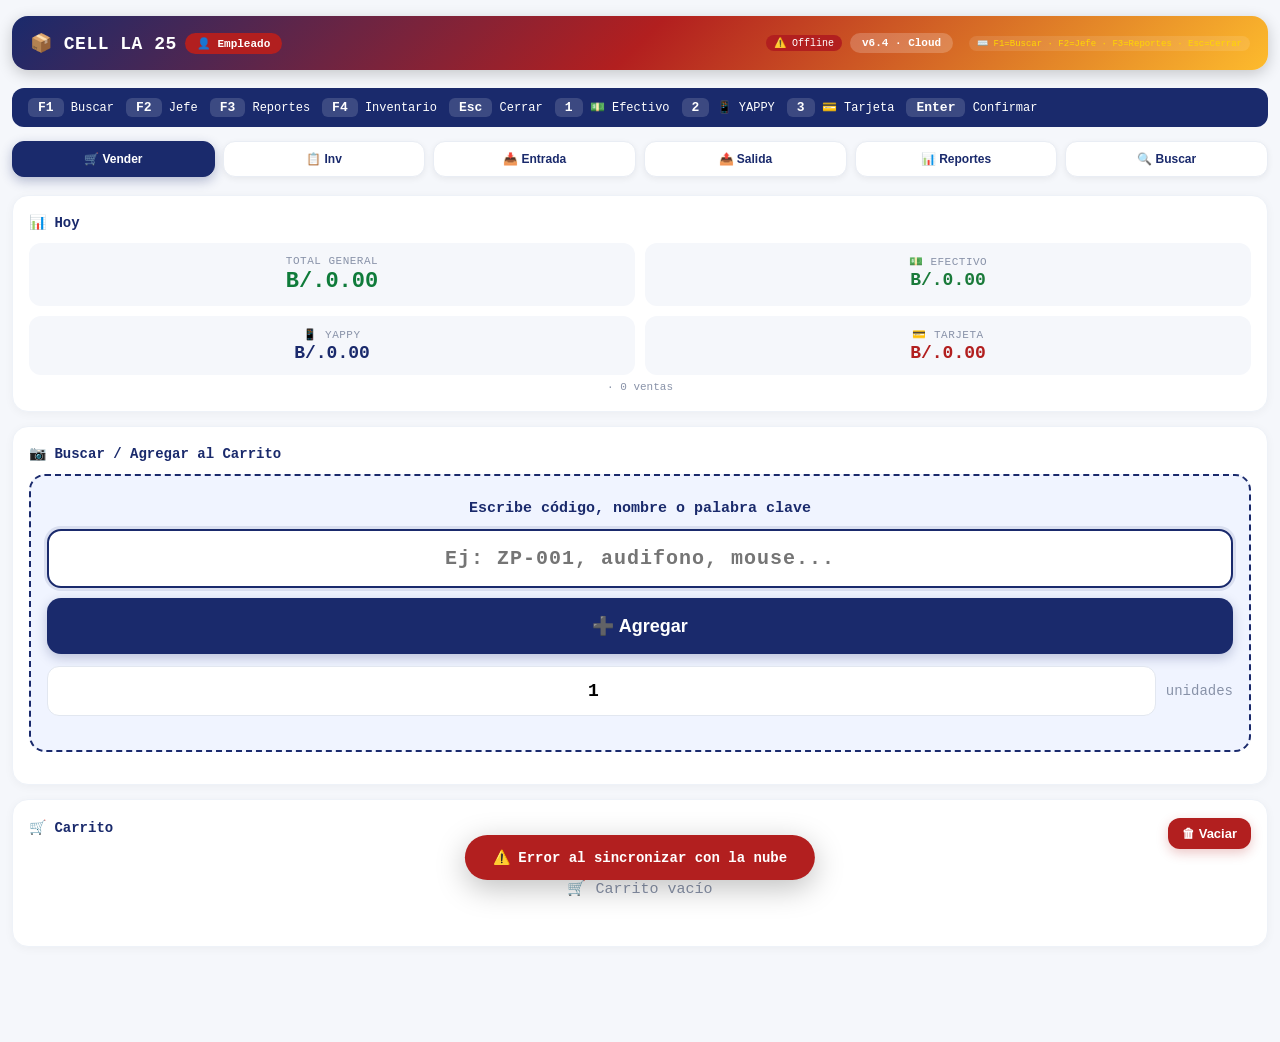
==== commit 30b131e3: "Update print statement from 'Hello' to 'Goodbye'" ====
--- a/index.html
+++ b/index.html
@@ -186,11 +186,11 @@
     <div class="header">
         <div style="display:flex;align-items:center;flex-wrap:wrap;">
             <h1>📦 CELL LA 25</h1>
-            <span class="mode-badge" id="modeBadge" onclick="toggleModo()">👤 Empleado</span>
+            <span class="mode-badge" id="modeBadge">👤 Empleado</span>
         </div>
         <div style="display:flex;align-items:center;gap:8px;">
             <span class="sync-status" id="syncStatus">🔄</span>
-            <span class="badge">v6.3 · Cloud</span>
+            <span class="badge">v6.4 · Cloud</span>
             <span class="shortcuts-hint">⌨️ F1=Buscar · F2=Jefe · F3=Reportes · Esc=Cerrar</span>
         </div>
     </div>
@@ -752,7 +752,10 @@
             const hoy = getTodayStr();
             const ventasHoy = ventas.filter(v => v.fecha && v.fecha.startsWith(hoy));
 
-            let total = 0, efectivo = 0, yappy = 0, tarjeta = 0;
+            let total = 0,
+                efectivo = 0,
+                yappy = 0,
+                tarjeta = 0;
 
             ventasHoy.forEach(v => {
                 const monto = v.total || 0;
@@ -773,7 +776,7 @@
         }
 
         // ============================================
-        //  MODO JEFE (持久化)
+        //  MODO JEFE (持久化 + 修复)
         // ============================================
         function toggleModo() {
             if (modoJefe) {
@@ -788,18 +791,32 @@
             document.getElementById('jefePassword').focus();
         }
 
-        function verificarJefe() {
-            if (document.getElementById('jefePassword').value === '123456') {
-                modoJefe = true;
-                localStorage.setItem('cell_la25_modo_jefe', JSON.stringify({ activo: true, timestamp: Date.now() }));
-                document.getElementById('modalJefe').classList.remove('active');
-                actualizarUI();
-                toast('🔓 Modo Jefe', 'success');
+        function actualizarUI() {
+            const badge = document.getElementById('modeBadge');
+            if (modoJefe) {
+                badge.textContent = '👑 Jefe';
+                badge.className = 'mode-badge jefe';
             } else {
-                toast('❌ Contraseña incorrecta', 'error');
-                document.getElementById('jefePassword').value = '';
-                document.getElementById('jefePassword').focus();
-            }
+                badge.textContent = '👤 Empleado';
+                badge.className = 'mode-badge';
+            }
+            document.querySelectorAll('.edit-btn').forEach(b => {
+                if (modoJefe) { b.classList.remove('disabled');
+                    b.disabled = false; } else { b.classList.add('disabled');
+                    b.disabled = true; }
+            });
+            ['btnAbrirAgregar', 'btnEntrada', 'btnSalida', 'btnAbrirDevolucion'].forEach(id => {
+                const b = document.getElementById(id);
+                if (modoJefe) { b.disabled = false;
+                    b.style.opacity = '1'; } else { b.disabled = true;
+                    b.style.opacity = '0.5'; }
+            });
+            ['entradaCodigo', 'entradaCantidad', 'salidaCodigo', 'salidaCantidad'].forEach(id => {
+                const e = document.getElementById(id);
+                if (modoJefe) { e.disabled = false;
+                    e.style.opacity = '1'; } else { e.disabled = true;
+                    e.style.opacity = '0.6'; }
+            });
         }
 
         function restaurarModoJefe() {
@@ -819,28 +836,6 @@
                     localStorage.removeItem('cell_la25_modo_jefe');
                 }
             }
-        }
-
-        function actualizarUI() {
-            const badge = document.getElementById('modeBadge');
-            if (modoJefe) {
-                badge.textContent = '👑 Jefe';
-                badge.className = 'mode-badge jefe';
-            } else {
-                badge.textContent = '👤 Empleado';
-                badge.className = 'mode-badge';
-            }
-            document.querySelectorAll('.edit-btn').forEach(b => {
-                if (modoJefe) { b.classList.remove('disabled'); b.disabled = false; } else { b.classList.add('disabled'); b.disabled = true; }
-            });
-            ['btnAbrirAgregar', 'btnEntrada', 'btnSalida', 'btnAbrirDevolucion'].forEach(id => {
-                const b = document.getElementById(id);
-                if (modoJefe) { b.disabled = false; b.style.opacity = '1'; } else { b.disabled = true; b.style.opacity = '0.5'; }
-            });
-            ['entradaCodigo', 'entradaCantidad', 'salidaCodigo', 'salidaCantidad'].forEach(id => {
-                const e = document.getElementById(id);
-                if (modoJefe) { e.disabled = false; e.style.opacity = '1'; } else { e.disabled = true; e.style.opacity = '0.6'; }
-            });
         }
 
         // ============================================
@@ -1799,11 +1794,46 @@
         }
 
         // ============================================
-        //  INICIALIZACIÓN
+        //  INICIALIZACIÓN (FULL FIX)
         // ============================================
         document.addEventListener('DOMContentLoaded', function() {
             restaurarModoJefe();
             cargarProductos();
+
+            // ===== FIX: MODO JEFE (eventos directos) =====
+            document.getElementById('modeBadge').addEventListener('click', function() {
+                toggleModo();
+            });
+
+            // ===== FIX: VERIFICAR JEFE (código directo, sin función externa) =====
+            document.getElementById('jefeConfirmar').addEventListener('click', function() {
+                const pass = document.getElementById('jefePassword').value;
+                if (pass === '123456') {
+                    modoJefe = true;
+                    localStorage.setItem('cell_la25_modo_jefe', JSON.stringify({ activo: true, timestamp: Date.now() }));
+                    document.getElementById('modalJefe').classList.remove('active');
+                    actualizarUI();
+                    toast('🔓 Modo Jefe activado', 'success');
+                } else {
+                    toast('❌ Contraseña incorrecta', 'error');
+                    document.getElementById('jefePassword').value = '';
+                    document.getElementById('jefePassword').focus();
+                }
+            });
+
+            document.getElementById('jefeCancelar').addEventListener('click', function() {
+                document.getElementById('modalJefe').classList.remove('active');
+            });
+
+            document.getElementById('jefePassword').addEventListener('keydown', function(e) {
+                if (e.key === 'Enter') {
+                    document.getElementById('jefeConfirmar').click();
+                }
+            });
+
+            document.getElementById('modalJefe').addEventListener('click', function(e) {
+                if (e.target === this) this.classList.remove('active');
+            });
 
             // Navegación
             document.querySelectorAll('#mainNav button').forEach(b => {
@@ -1878,19 +1908,7 @@
                 toast('Cancelado', '');
             });
 
-            // Pago rápido (botones)
             bindPagoRapido();
-
-            document.getElementById('jefeConfirmar').addEventListener('click', verificarJefe);
-            document.getElementById('jefeCancelar').addEventListener('click', function() {
-                document.getElementById('modalJefe').classList.remove('active');
-            });
-            document.getElementById('jefePassword').addEventListener('keydown', function(e) {
-                if (e.key === 'Enter') verificarJefe();
-            });
-            document.getElementById('modalJefe').addEventListener('click', function(e) {
-                if (e.target === this) this.classList.remove('active');
-            });
 
             document.getElementById('btnEntrada').addEventListener('click', hacerEntrada);
             document.getElementById('btnSalida').addEventListener('click', hacerSalida);
